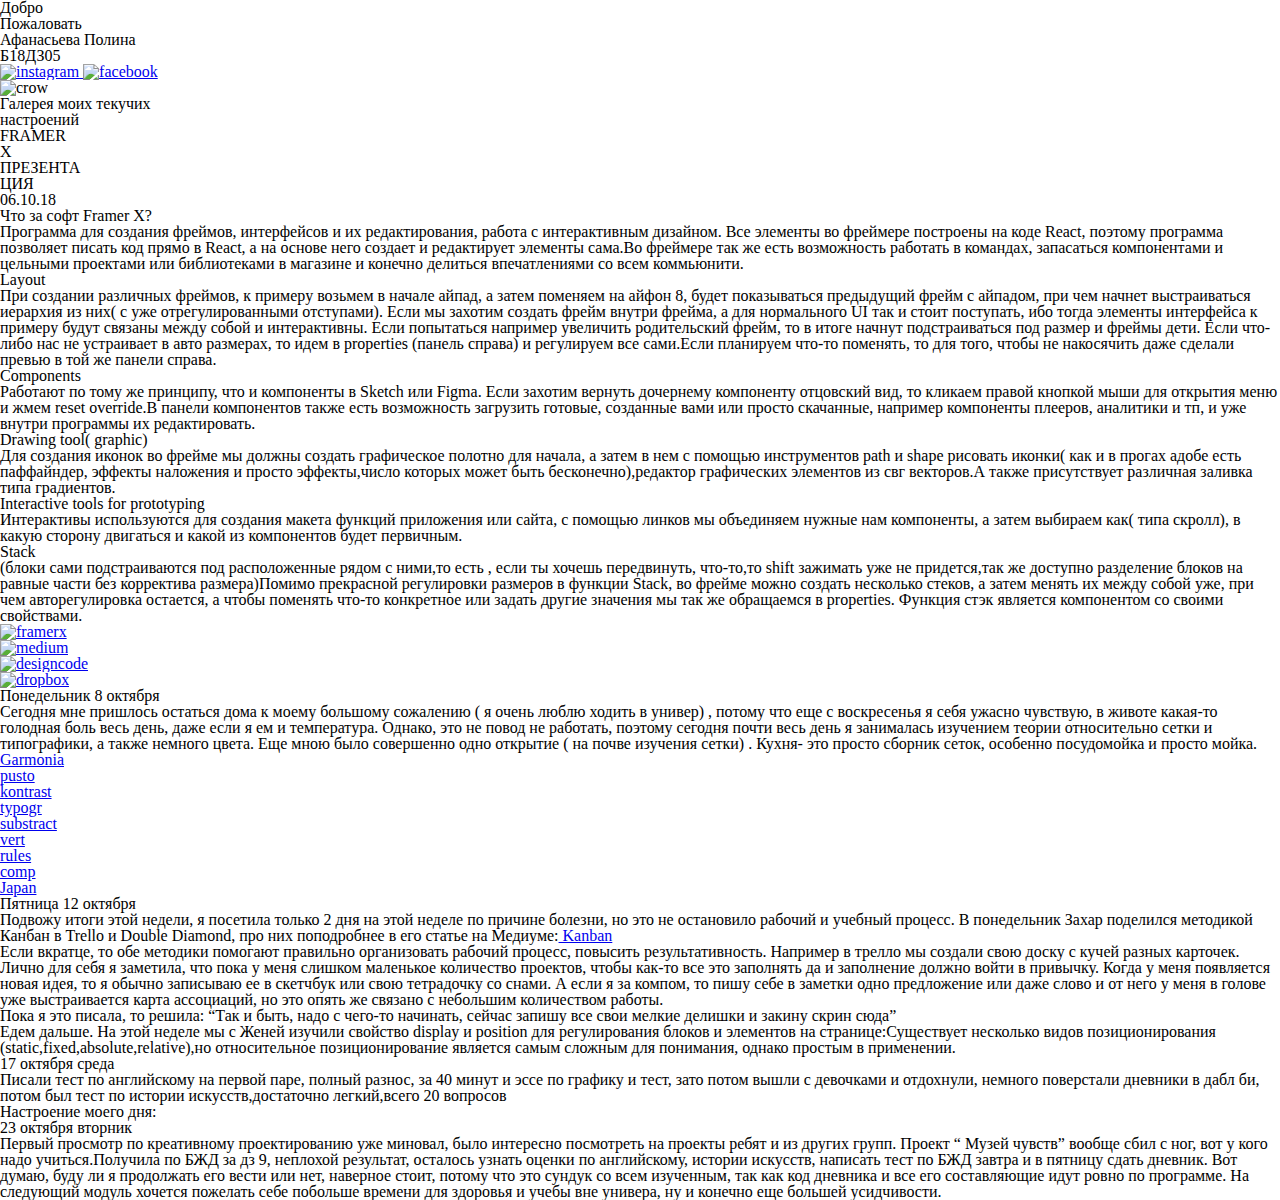
==== Polina's-diary.html @ bafaaa8f "Дописала весь хтмл" ====
<!DOCTYPE html>
<html lang="en">
  <head>
    <link rel="stylesheet" href="stylefordiary.css">
    <meta charset="utf-8">
    <title>Polina's diary</title>
  </head>
  <body>
    <header>
      <div class="heading">
        <h1>Добро <br> Пожаловать </h1>
      </div>
      <div class="heading2">
        <h1>Афанасьева Полина <br> Б18ДЗ05 </h1>
      </div>
      <div class="socialmedia">
        <a href="https://vk.com/away.php?to=https%3A%2F%2Fwww.instagram.com%2Fthelittlepo%3Fr%3Dnametag&cc_key="><img src="/Users/afanasyevapolina/Documents/GitHub/Diary/instagram-new.png" width="23px" height="23px" border="0" alt="instagram">
        </a>
        <a href="https://www.facebook.com/profile.php?id=100007584524781"><img src="/Users/afanasyevapolina/Documents/GitHub/Diary/facebook.png"
          width="23px" height="23px" border="0"  alt="facebook">
        </a>
      </div>
      <div class="crow">
        <img src="/Users/afanasyevapolina/Documents/GitHub/Diary/kisspng-american-crow-common-raven-clip-art-crow-5a96ca292c8879.9516255415198315931824.png"width="1044" height="635" alt="crow">
      </div>
    </header>
    <section>
      <div class="heading3">
        <h1>Галерея моих текучих <br> настроений</h1>
      </div>
    </section>
    <section>
      <div class="heading4">
        <h1>FRAMER <br> X <br> ПРЕЗЕНТА <br> ЦИЯ</h1>
      </div>
      <div class="heading5">
        <h2>06.10.18</h2>
      </div>
    </section>
    <section>
      <div class="heading6">
        <h3>Что за софт Framer X?</h3>
      </div>
      <div class="intro">
        <p>
          Программа для создания фреймов, интерфейсов и их редактирования, работа с интерактивным дизайном. Все элементы во фреймере построены на коде React, поэтому программа позволяет писать код прямо в React, а на основе него создает и редактирует элементы сама.Во фреймере так же есть возможность работать в командах, запасаться компонентами и цельными проектами или библиотеками в магазине и конечно делиться впечатлениями со всем коммьюнити.

        </p>
      <div class="heading7">
        <h3>Layout</h3>
      </div>
      <div class="Layout">
        <p>
          При создании различных фреймов, к примеру возьмем в начале айпад, а затем поменяем на айфон 8, будет показываться предыдущий фрейм с айпадом, при чем начнет выстраиваться иерархия из них( с уже отрегулированными отступами). Если мы захотим создать фрейм внутри фрейма, а для нормального UI так и стоит поступать, ибо тогда элементы интерфейса к примеру будут связаны между собой и интерактивны. Если попытаться например увеличить родительский фрейм, то в итоге начнут подстраиваться под размер и фреймы дети. Если что-либо нас не устраивает в авто размерах, то идем в properties (панель справа) и регулируем все сами.Если планируем что-то поменять, то для того, чтобы не накосячить даже сделали превью в той же панели справа.

        </p>
      </div>
      <div class="heading8">
        <h3>Components</h3>
      </div>
      <div class="Components">
        <p>
          Работают по тому же принципу, что и компоненты в Sketch или Figma. Если захотим вернуть дочернему компоненту отцовский вид, то кликаем правой кнопкой мыши для открытия меню и жмем reset override.В панели компонентов также есть возможность загрузить готовые, созданные вами или просто скачанные, например компоненты плееров, аналитики и тп, и уже внутри программы их редактировать.


        </p>
      </div>
      <div class="heading9">
        <h3>Drawing tool( graphic)</h3>
      </div>
      <div class="Drawing tool( graphic)">
        <p>
          Для создания иконок во фрейме мы должны создать графическое полотно для начала, а затем в нем с помощью инструментов path и shape рисовать иконки( как и в прогах адобе есть паффайндер, эффекты наложения и просто эффекты,число которых может быть бесконечно),редактор графических элементов из свг векторов.А также присутствует различная заливка типа градиентов.

        </p>
      </div>
      <div class="heading10">
        <h3>Interactive tools for prototyping</h3>
      </div>
      <div class="Interactive tools for prototyping">
        <p>
          Интерактивы используются для создания макета функций приложения или сайта, с помощью линков мы объединяем нужные нам компоненты, а затем выбираем как( типа скролл), в какую сторону двигаться и какой из компонентов будет первичным.

        </p>
      </div>
      <div class="heading11">
        <h3>Stack</h3>
      </div>
      <div class="Stack">
        <p>
          (блоки сами подстраиваются под расположенные рядом с ними,то есть , если ты хочешь передвинуть, что-то,то shift зажимать уже не придется,так же доступно разделение блоков на равные части без корректива размера)Помимо прекрасной регулировки размеров в функции Stack, во фрейме можно создать несколько стеков, а затем менять их между собой уже, при чем авторегулировка остается, а чтобы поменять что-то конкретное или задать другие значения мы так же обращаемся в properties. Функция стэк является компонентом со своими свойствами.

        </p>
      </div>
      <div class="resources">
        <ul>
          <li><a href="https://framer.com"> <img src="/Users/afanasyevapolina/Documents/GitHub/Diary/icon.png" width="88" height="92" border="0" alt="framerx"> </a></li>
          <li><a href="https://blog.prototypr.io/framer-x-preview-9d067f35cf9a"> <img src="/Users/afanasyevapolina/Documents/GitHub/Diary/Medium-logo.png" width="88" height="92" border="0" alt="medium">  </a></li>
          <li><a href="https://designcode.io/downloads/"><img src="/Users/afanasyevapolina/Documents/GitHub/Diary/logo.png.0.16062627917314476" width="88" height="92" border="0" alt="designcode"></a></li>
          <li><a href="https://ux.pub/kak-dropbox-ispolzuet-framer-x-i-realnye-dannye-dlya-sozdaniya-dizajna/"><img src="/Users/afanasyevapolina/Documents/GitHub/Diary/app-dropbox-android@2x.png" width="88" height="92" border="0" alt="dropbox"></a></li>
        </ul>
      </div>

    </section>
    <section>
      <div class="headingnew">
        <h1>Понедельник 8 октября</h1>
      </div>
      <div class="8oct">
        <p>Сегодня мне пришлось остаться дома к моему большому сожалению ( я очень люблю ходить в универ) , потому что еще с воскресенья я себя ужасно чувствую, в животе какая-то голодная боль весь день, даже если я ем и температура. Однако, это не повод не работать, поэтому сегодня почти весь день я занималась изучением теории относительно сетки и типографики, а также немного цвета. Еще мною было совершенно одно открытие ( на почве изучения сетки) . Кухня- это просто сборник сеток, особенно посудомойка и просто мойка.
        </p>
      </div>
      <div class="resources2">
        <ul>
          <li> <a href="https://ux.pub/garmonichnaya-tipografika-i-setki-rukovodstvo/">Garmonia</a> </li>
          <li> <a href="https://ux.pub/cila-pustogo-prostranstva-v-dizajne-interfejsov/">pusto</a></li>
          <li> <a href="#https://ux.pub/vazhnost-kontrasta-v-dizajne-interfejsov/">kontrast</a> </li>
          <li> <a href="https://ux.pub/tipografika-dlya-interfejsov/">typogr</a></li>
          <li> <a href="https://subtract.design/entry/forms">substract</a></li>
          <li> <a href="https://guides.area17.com/design-techniques/#vertical-grid">vert</a> </li>
          <li> <a href="http://deadsign.ru/tipografika/26_typography_rules/">rules</a> </li>
          <li> <a href="http://telegraf.design/konspekt-dizajnera-osnovy-kompozitsii/">comp</a> </li>
          <li> <a href="http://telegraf.design/konspekt-dizajnera-yaponiya-v-dizajne/">Japan</a> </li>
        </ul>
      </div>
    </section>
    <section>
      <div class="headingnew2">
        <h1>Пятница 12 октября</h1>
      </div>
      <div class="12oct">
        <p>Подвожу итоги этой недели, я посетила только 2 дня на этой неделе по причине болезни, но это не остановило рабочий и учебный процесс. В понедельник Захар поделился методикой Канбан в Trello и Double Diamond, про них поподробнее в его статье на Медиуме:<a href="https://medium.com/hack-exchange/%D0%BE%D1%80%D0%B3%D0%B0%D0%BD%D0%B8%D0%B7%D0%B0%D1%86%D0%B8%D1%8F-%D1%80%D0%B0%D0%B1%D0%BE%D1%87%D0%B5%D0%B3%D0%BE-%D0%BF%D1%80%D0%BE%D1%86%D0%B5%D1%81%D1%81%D0%B0-%D0%BF%D0%BE-%D0%BC%D0%B5%D1%82%D0%BE%D0%B4%D0%BE%D0%BB%D0%BE%D0%B3%D0%B8%D0%B8-%D0%BA%D0%B0%D0%BD%D0%B1%D0%B0%D0%BD-%D0%B2-%D1%82%D1%80%D0%B5%D0%BB%D0%BB%D0%BE-11bdcc35c905"> Kanban</a> <br> Если вкратце, то обе методики помогают правильно организовать рабочий процесс, повысить результативность. Например в трелло мы создали свою доску с кучей разных карточек. Лично для себя я заметила, что пока у меня слишком маленькое количество проектов, чтобы как-то все это заполнять да и заполнение должно войти в привычку. Когда у меня появляется новая идея, то я обычно записываю ее в скетчбук или свою тетрадочку со снами. А если я за компом, то пишу себе в заметки одно предложение или даже слово и от него у меня в голове уже выстраивается карта ассоциаций, но это опять же связано с небольшим количеством работы.
          <br> Пока я это писала, то решила: “Так и быть, надо с чего-то начинать, сейчас запишу все свои мелкие делишки и закину скрин сюда”
          <br> Едем дальше. На этой неделе мы с Женей изучили свойство  display  и  position для регулирования блоков и элементов на странице:Существует несколько видов позиционирования (static,fixed,absolute,relative),но относительное позиционирование является самым сложным для понимания, однако простым в применении.

        </p>
      </div>
    </section>
     <section>
       <div class="headingnew3">
         <h1>17 октября среда</h1>
       </div>
       <div class="17oct">
         <p>Писали тест по английскому на первой паре, полный разнос, за 40 минут и эссе по графику и тест, зато потом вышли с девочками и отдохнули, немного поверстали дневники в дабл би, потом был тест по истории искусств,достаточно легкий,всего 20 вопросов <br>
         Настроение моего дня:

        </p>
       </div>
     </section>
     <section>
       <div class="headingnew4">
         <h1>23 октября вторник</h1>
       </div>
       <div class="23oct">
         <p>Первый просмотр по креативному проектированию уже миновал, было интересно посмотреть на проекты ребят и из других групп. Проект “ Музей чувств” вообще сбил с ног, вот у кого надо учиться.Получила по БЖД за дз 9, неплохой результат, осталось узнать оценки по английскому, истории искусств, написать тест по БЖД завтра и в пятницу сдать дневник. Вот думаю, буду ли я продолжать его вести или нет, наверное стоит, потому что это сундук со всем изученным, так как код дневника и все его составляющие идут ровно по программе. На следующий модуль хочется пожелать себе побольше времени для здоровья и учебы вне универа, ну и конечно еще большей усидчивости.</p>
       </div>
     </section>

  </body>
</html>
---- stylefordiary.css ----
@import "reset.css";
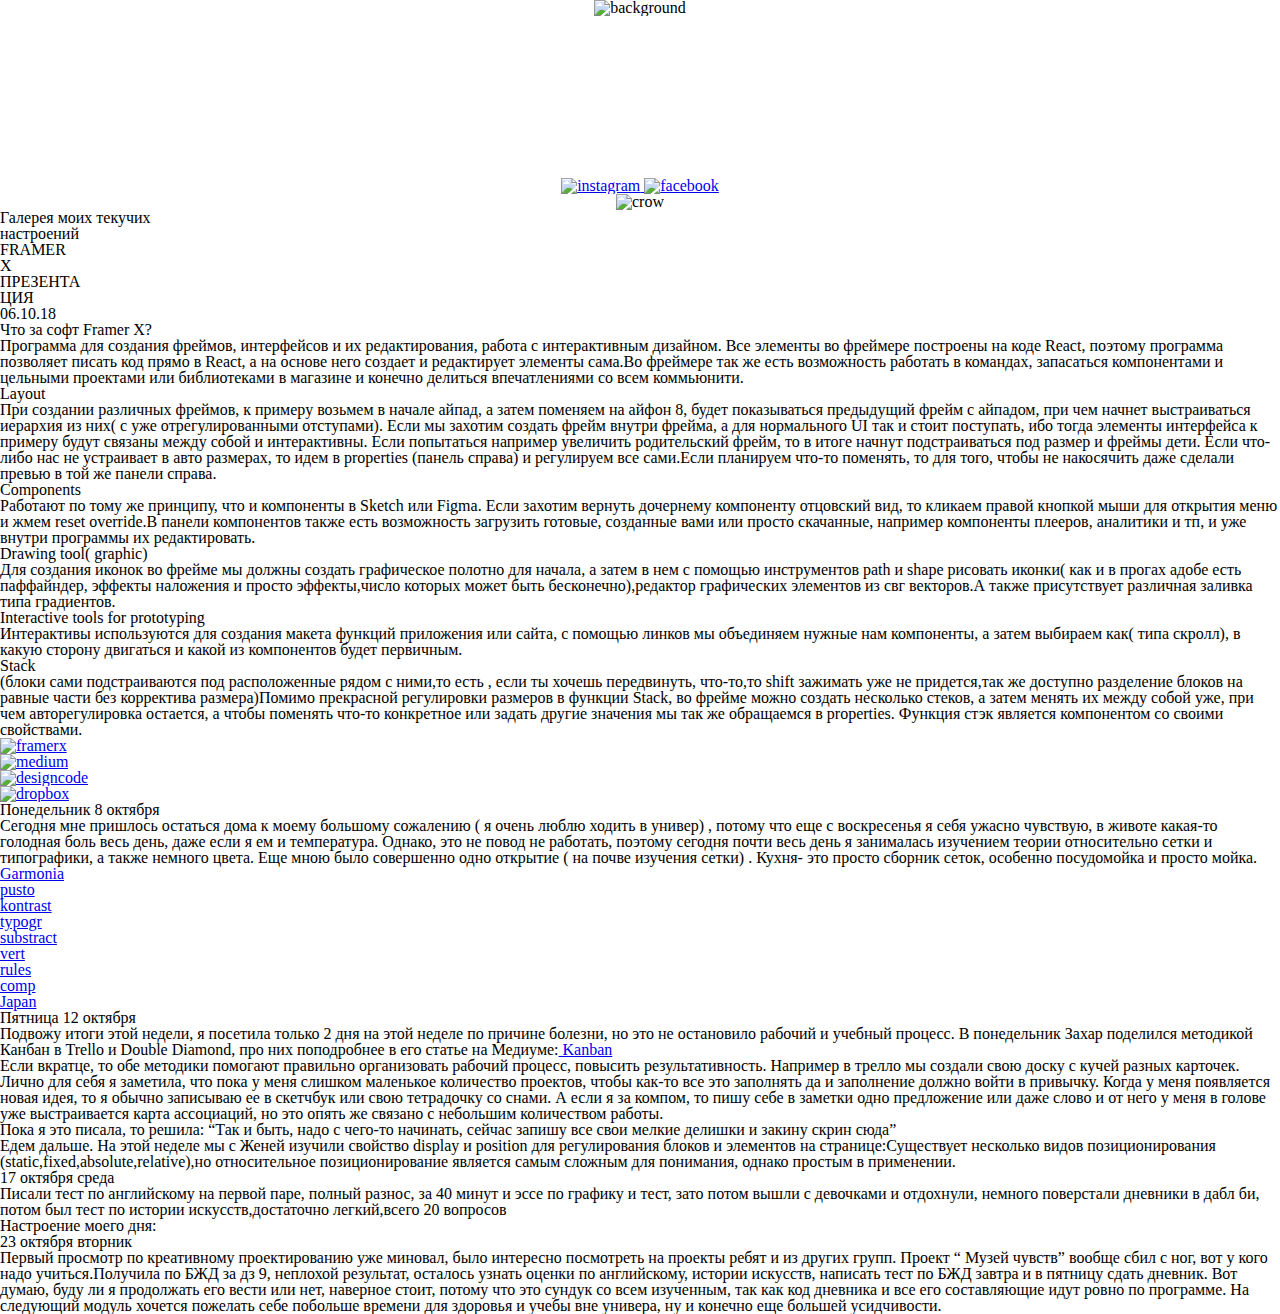
==== commit e7d28b27: "Обложка и текст" ====
--- a/Polina's-diary.html
+++ b/Polina's-diary.html
@@ -2,11 +2,16 @@
 <html lang="en">
   <head>
     <link rel="stylesheet" href="stylefordiary.css">
+    <link rel="stylesheet" href="font.css">
     <meta charset="utf-8">
     <title>Polina's diary</title>
   </head>
   <body>
     <header>
+      <div class="background">
+       <img src="/Users/afanasyevapolina/Documents/GitHub/Diary/Group.jpg" width="100%"
+       height="100%" background alt="background">
+       </div>
       <div class="heading">
         <h1>Добро <br> Пожаловать </h1>
       </div>
--- a/stylefordiary.css
+++ b/stylefordiary.css
@@ -1 +1,30 @@
 @import "reset.css";
+body {
+  height: 100%;
+
+  -webkit-font-smoothing: antialiased;
+  -moz-osx-font-smoothing: grayscale;
+
+}
+header {
+  display: flex;
+  flex-direction: column;
+
+  background:100%;
+    background-position: center;
+  background-size: cover;
+
+  justify-content: center;
+  align-items: center;
+}
+.heading, .heading2 {
+  color: #fff;
+
+  font-family: "Futura";
+  font-weight: bold;
+}
+.heading {
+  text-align: left;
+
+  font-size: 65px;
+}
--- a/font.css
+++ b/font.css
@@ -0,0 +1,20 @@
+@font-face {
+  font-family: "Futura";
+font-weight: normal;
+font-style: normal;
+
+src: url("../fonts/Futura.ttc");
+src: url("../fonts/Futura.ttc?#iefix") format("embedded-opentype"),
+url("../fonts/Futura.woff") format("woff"),
+url("../fonts/Futura.ttc") format("truetype");
+}
+@font-face {
+  font-family: "EuropeDemi";
+font-weight: normal;
+font-style: normal;
+
+src: url("../fonts/EUR___DM.otf");
+src: url("../fonts/EUR___DM.otf?#iefix") format("embedded-opentype"),
+url("../fonts//EUR___DM.woff") format("woff"),
+url("../fonts/EUR___DM.otf") format("truetype");
+}
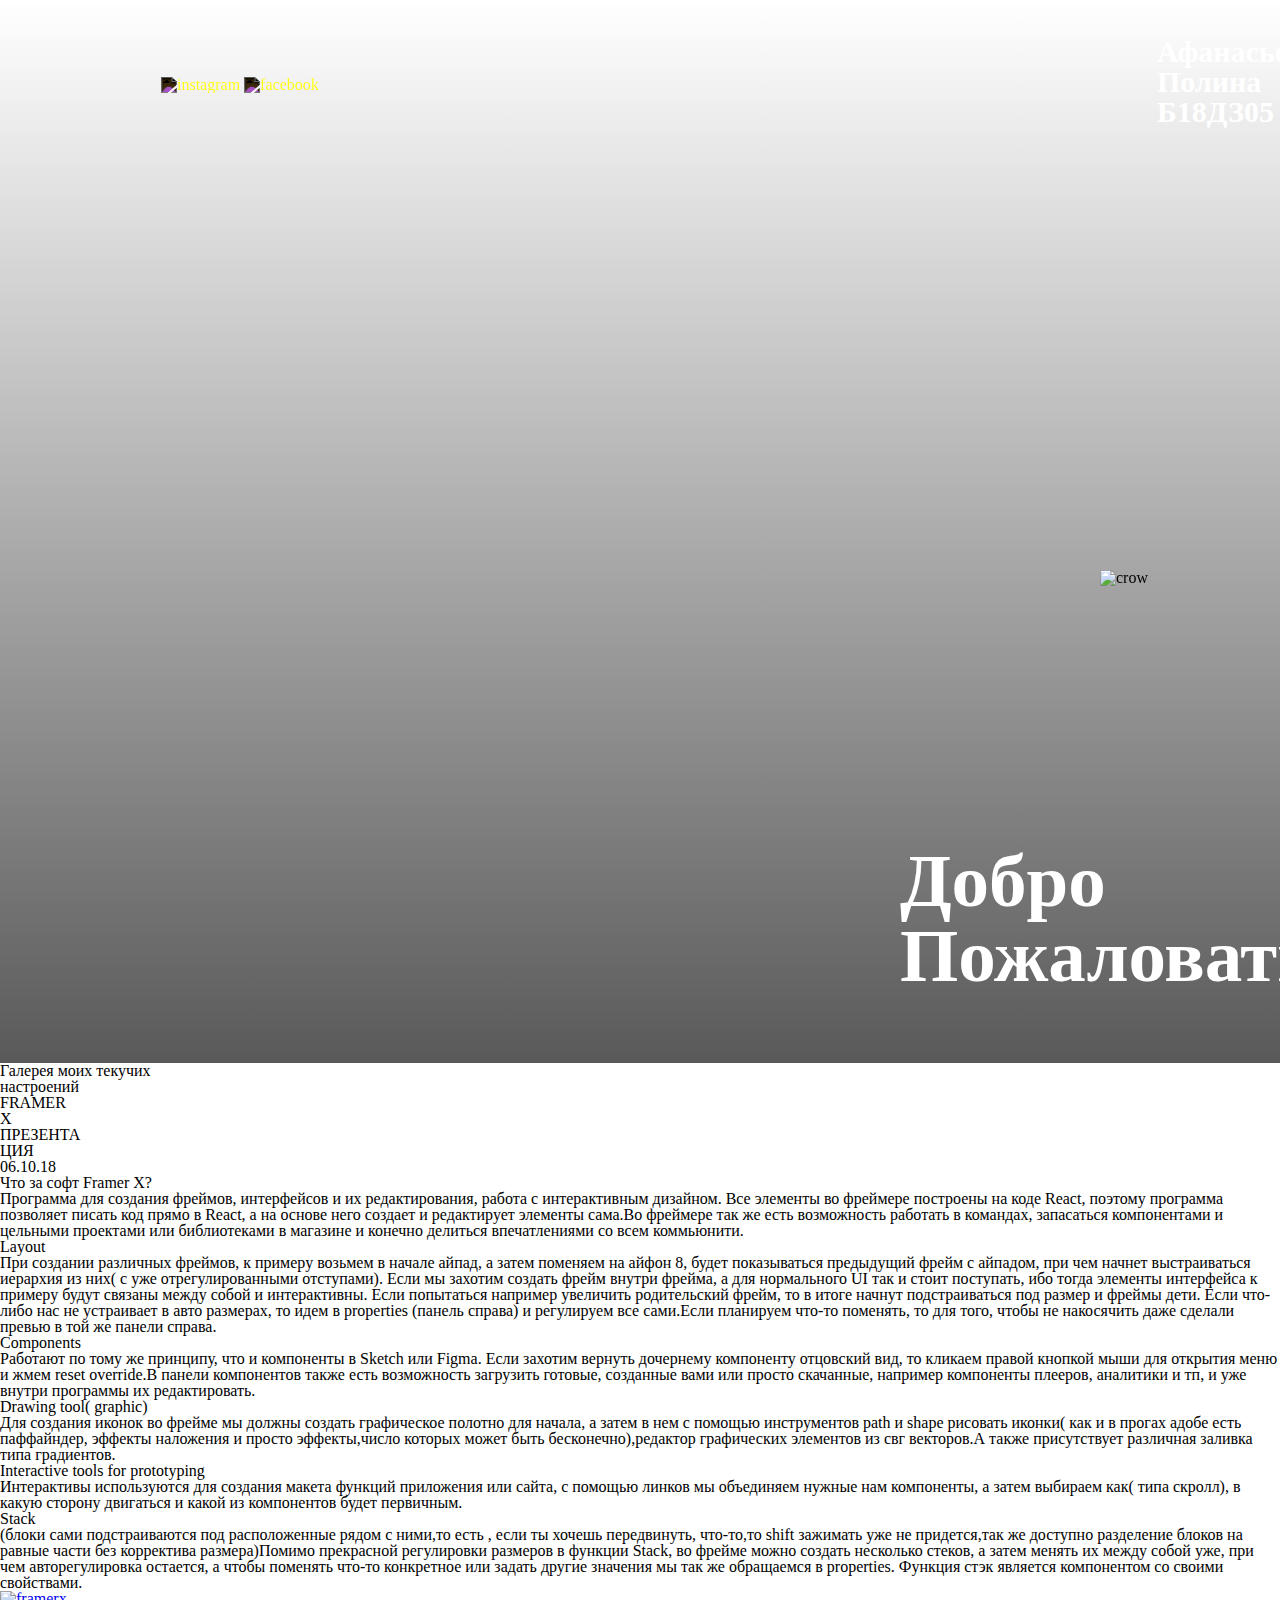
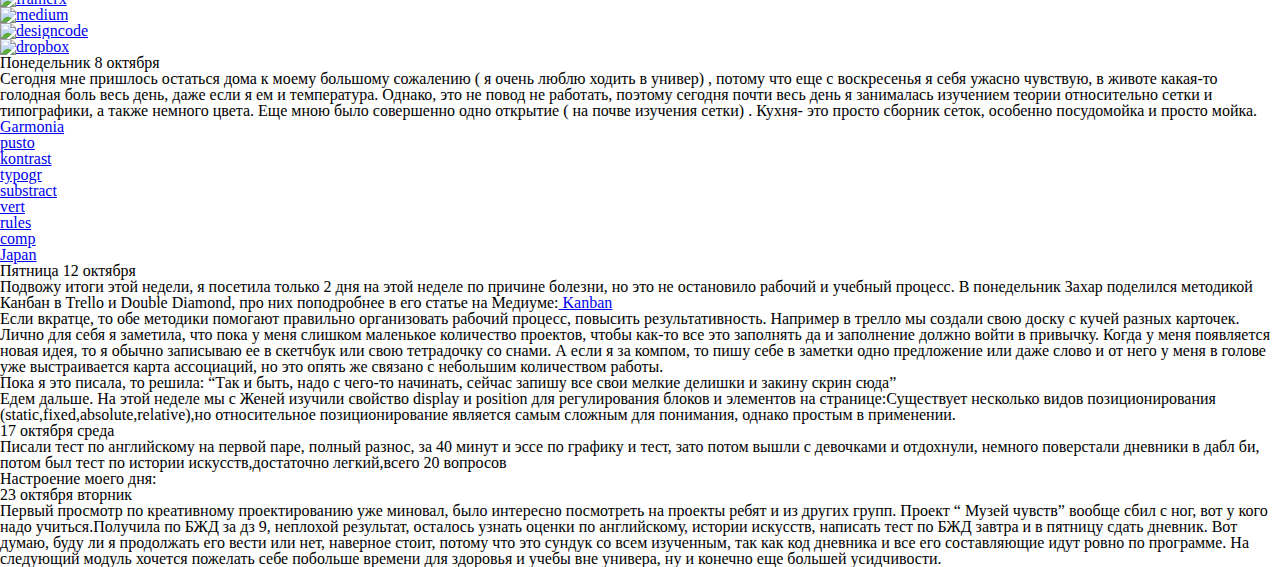
==== commit 0f04e101: "Первая страница готова" ====
--- a/Polina's-diary.html
+++ b/Polina's-diary.html
@@ -7,26 +7,20 @@
     <title>Polina's diary</title>
   </head>
   <body>
+    <img src="/Users/afanasyevapolina/Documents/GitHub/Diary/kisspng-american-crow-common-raven-clip-art-crow-5a96ca292c8879.9516255415198315931824.png" width="1470" height="922" alt="crow" id="crow">
     <header>
-      <div class="background">
-       <img src="/Users/afanasyevapolina/Documents/GitHub/Diary/Group.jpg" width="100%"
-       height="100%" background alt="background">
-       </div>
-      <div class="heading">
-        <h1>Добро <br> Пожаловать </h1>
-      </div>
       <div class="heading2">
         <h1>Афанасьева Полина <br> Б18ДЗ05 </h1>
       </div>
       <div class="socialmedia">
-        <a href="https://vk.com/away.php?to=https%3A%2F%2Fwww.instagram.com%2Fthelittlepo%3Fr%3Dnametag&cc_key="><img src="/Users/afanasyevapolina/Documents/GitHub/Diary/instagram-new.png" width="23px" height="23px" border="0" alt="instagram">
+        <a href="https://vk.com/away.php?to=https%3A%2F%2Fwww.instagram.com%2Fthelittlepo%3Fr%3Dnametag&cc_key="><img src="/Users/afanasyevapolina/Documents/GitHub/Diary/instagram-new.png" width="35px" height="35px" border="0" alt="instagram">
         </a>
         <a href="https://www.facebook.com/profile.php?id=100007584524781"><img src="/Users/afanasyevapolina/Documents/GitHub/Diary/facebook.png"
-          width="23px" height="23px" border="0"  alt="facebook">
+          width="35px" height="35px" border="0"  alt="facebook">
         </a>
       </div>
-      <div class="crow">
-        <img src="/Users/afanasyevapolina/Documents/GitHub/Diary/kisspng-american-crow-common-raven-clip-art-crow-5a96ca292c8879.9516255415198315931824.png"width="1044" height="635" alt="crow">
+      <div class="heading">
+        <h1>Добро <br> Пожаловать </h1>
       </div>
     </header>
     <section>
--- a/stylefordiary.css
+++ b/stylefordiary.css
@@ -7,24 +7,54 @@
 
 }
 header {
-  display: flex;
-  flex-direction: column;
+  overflow: hidden;
 
-  background:100%;
-    background-position: center;
+  width: 100%;
+  height: 100%;
+
+  background: linear-gradient(to bottom, rgba(0,0,0,0) 0%,rgba(0,0,0,0.65) 100%), url("Group.jpg");
   background-size: cover;
 
   justify-content: center;
-  align-items: center;
 }
 .heading, .heading2 {
+  letter-spacing: normal;
+
   color: #fff;
 
-  font-family: "Futura";
+  font-family: "FuturaDemiC";
   font-weight: bold;
 }
-.heading {
+.heading2 {
+  margin-top: 37px;
+  margin-left: 1157px;
+
   text-align: left;
 
-  font-size: 65px;
+  font-size: 30px;
 }
+.heading {
+  margin-top: 750px;
+  margin-bottom: 70px;
+  margin-left: 900px;
+
+  text-align: left;
+
+  font-size: 75px;
+
+}
+.socialmedia  {
+margin-top: -50px;
+margin-left: 161px;
+
+filter: invert(1);
+}
+.socialmedia a {
+  text-decoration: none;
+}
+img#crow {
+  position: fixed;
+  top: 570px;
+  left: 1100px;
+
+}
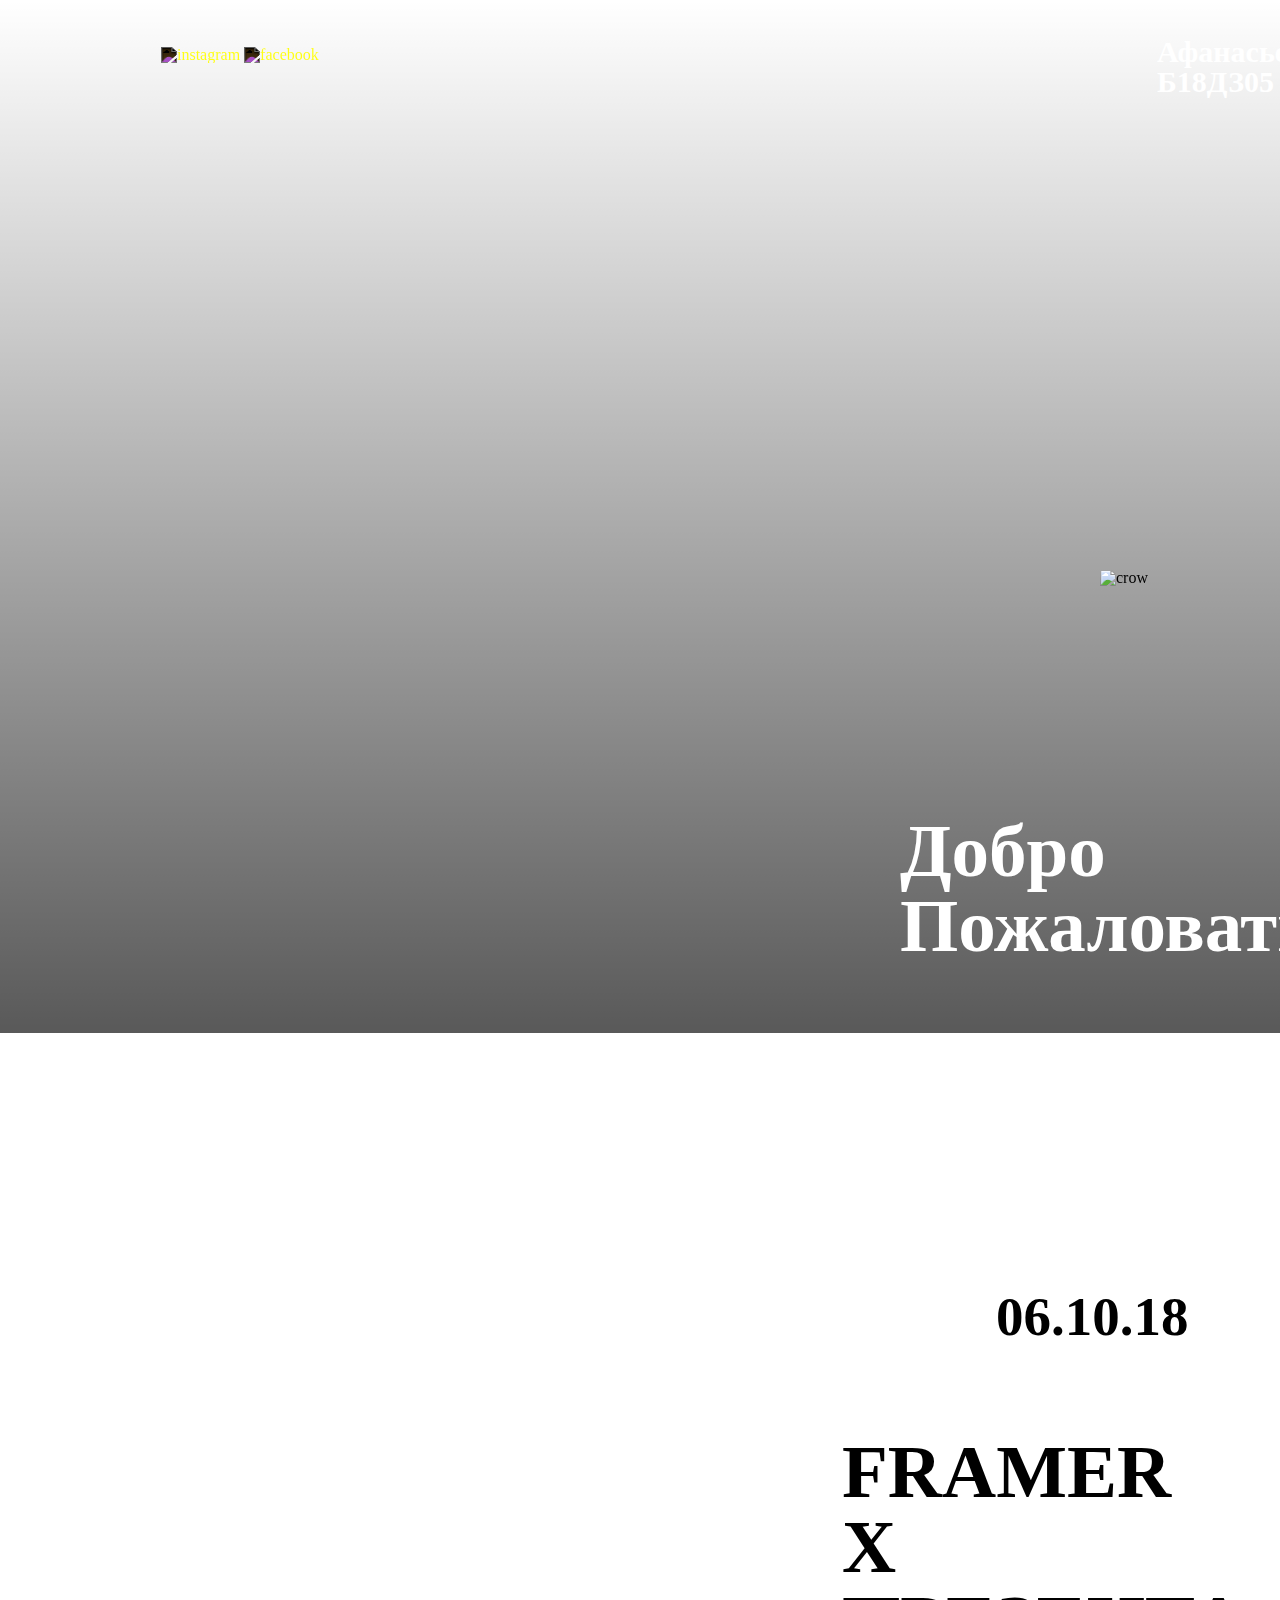
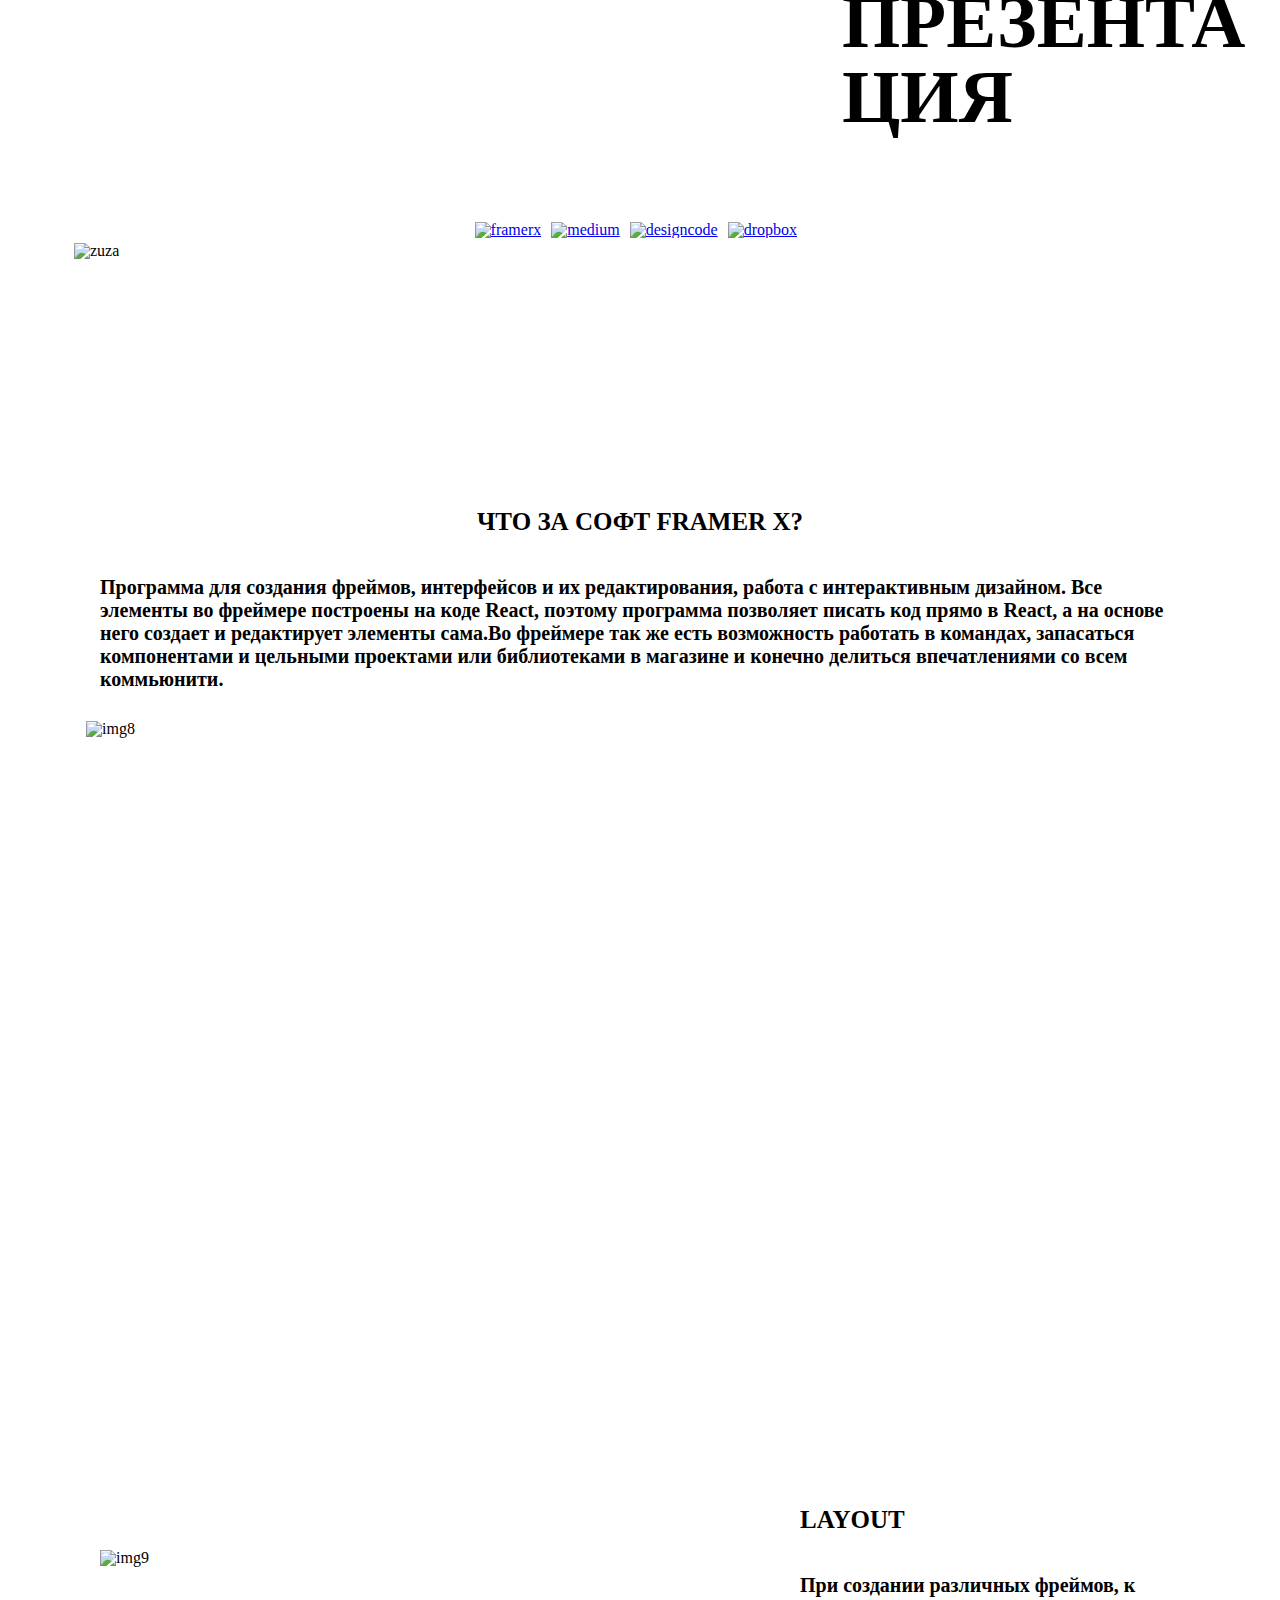
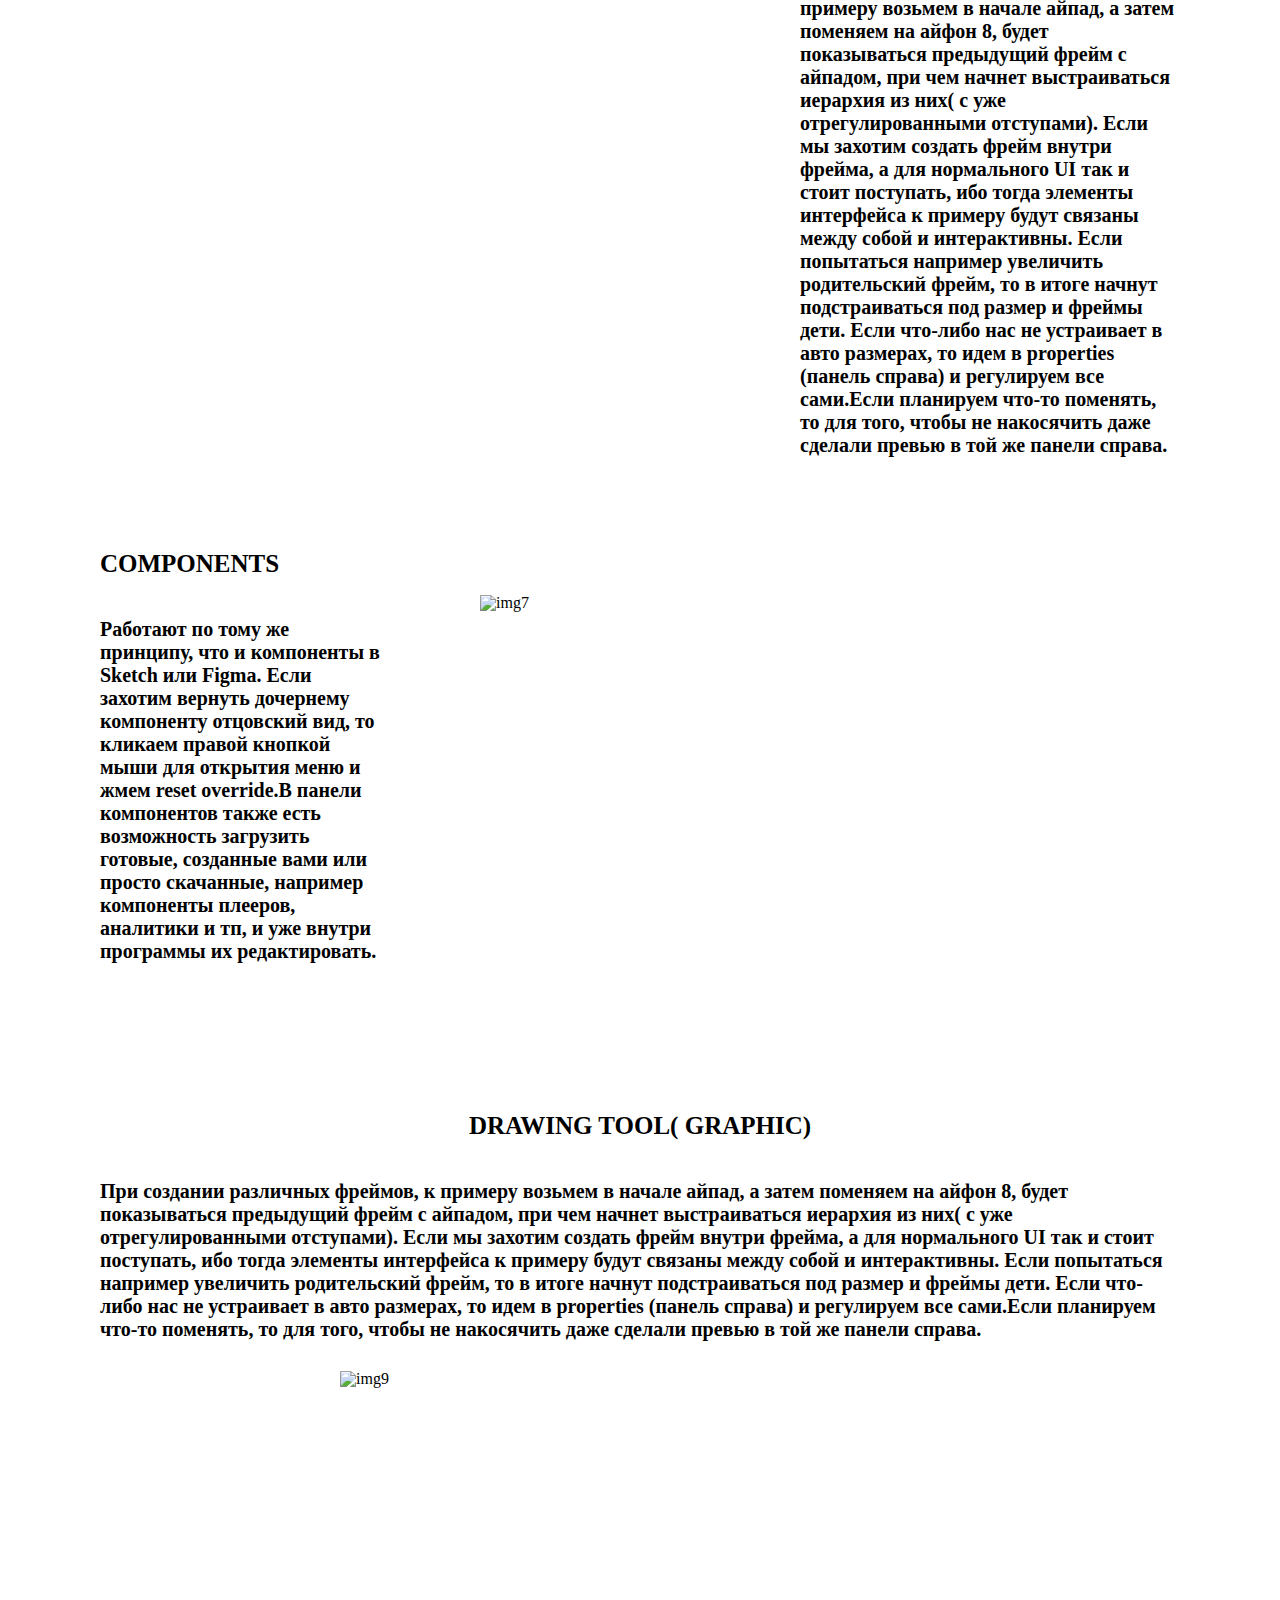
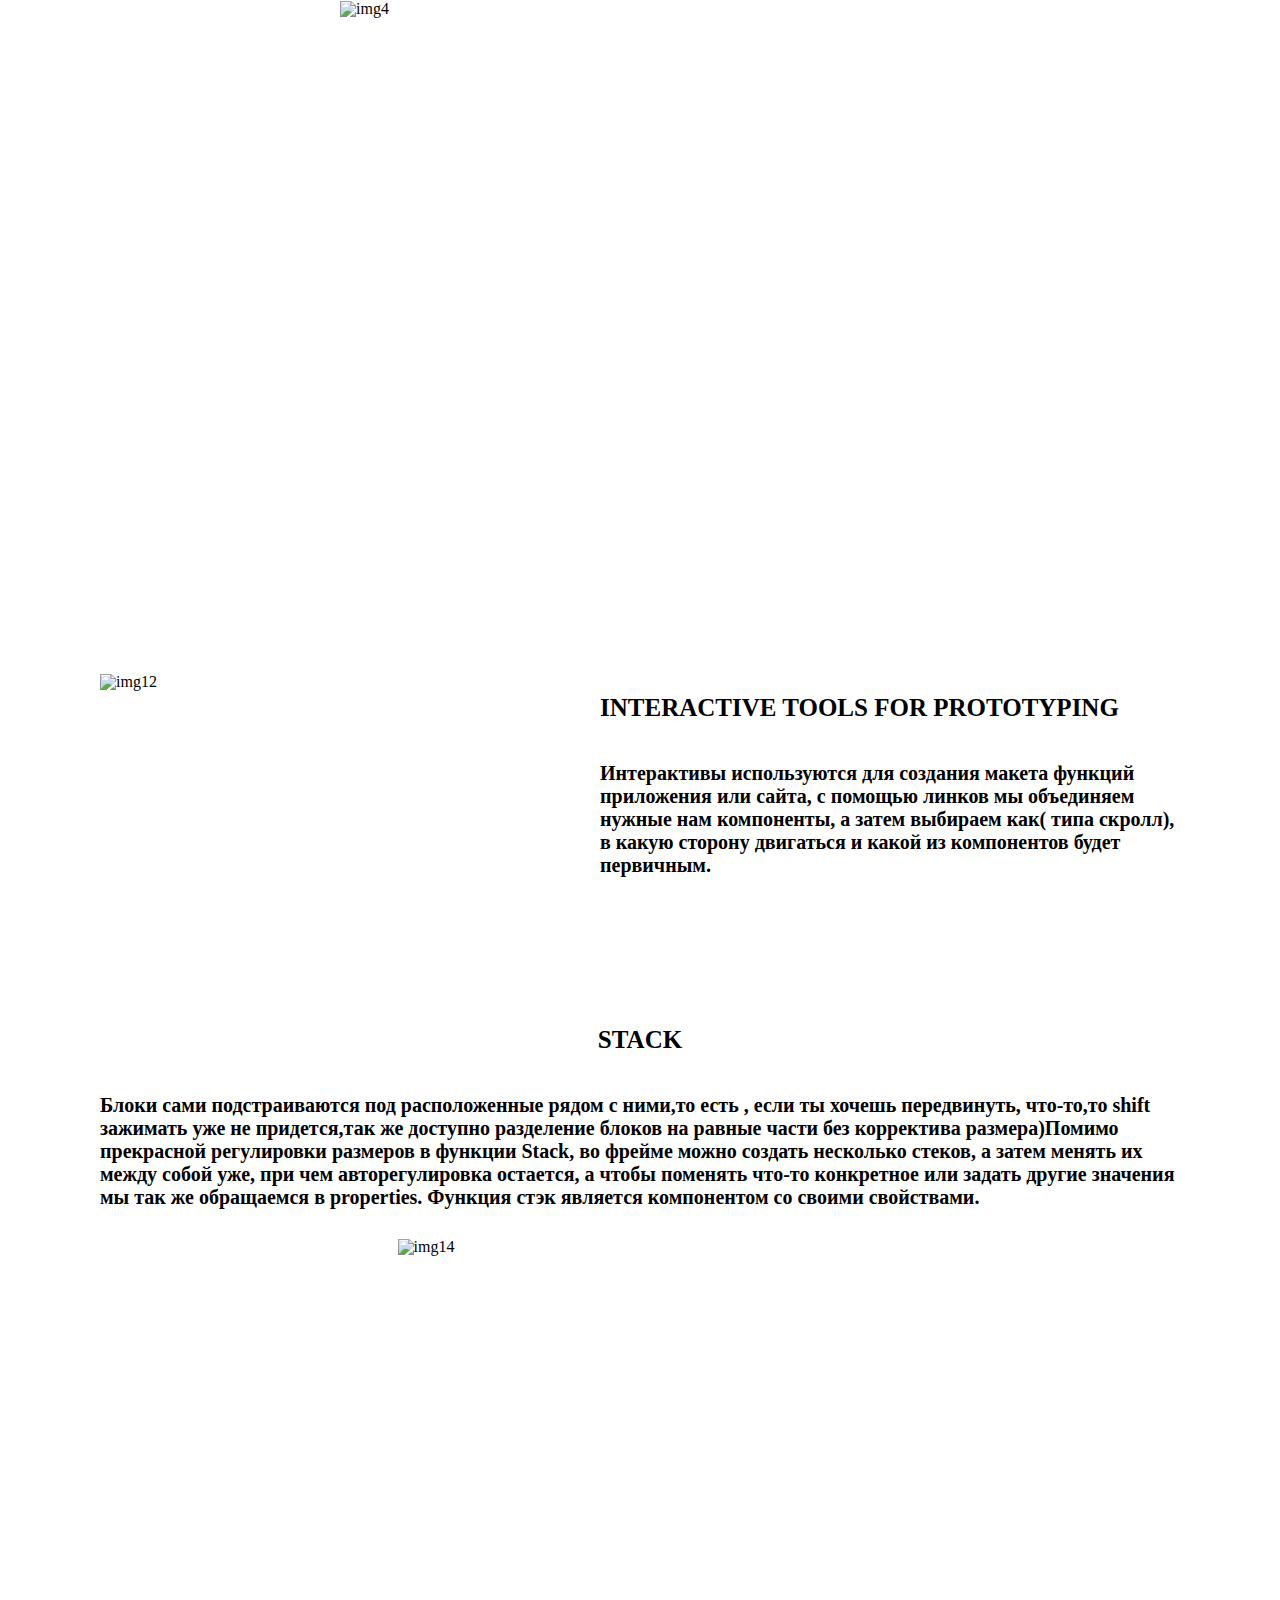
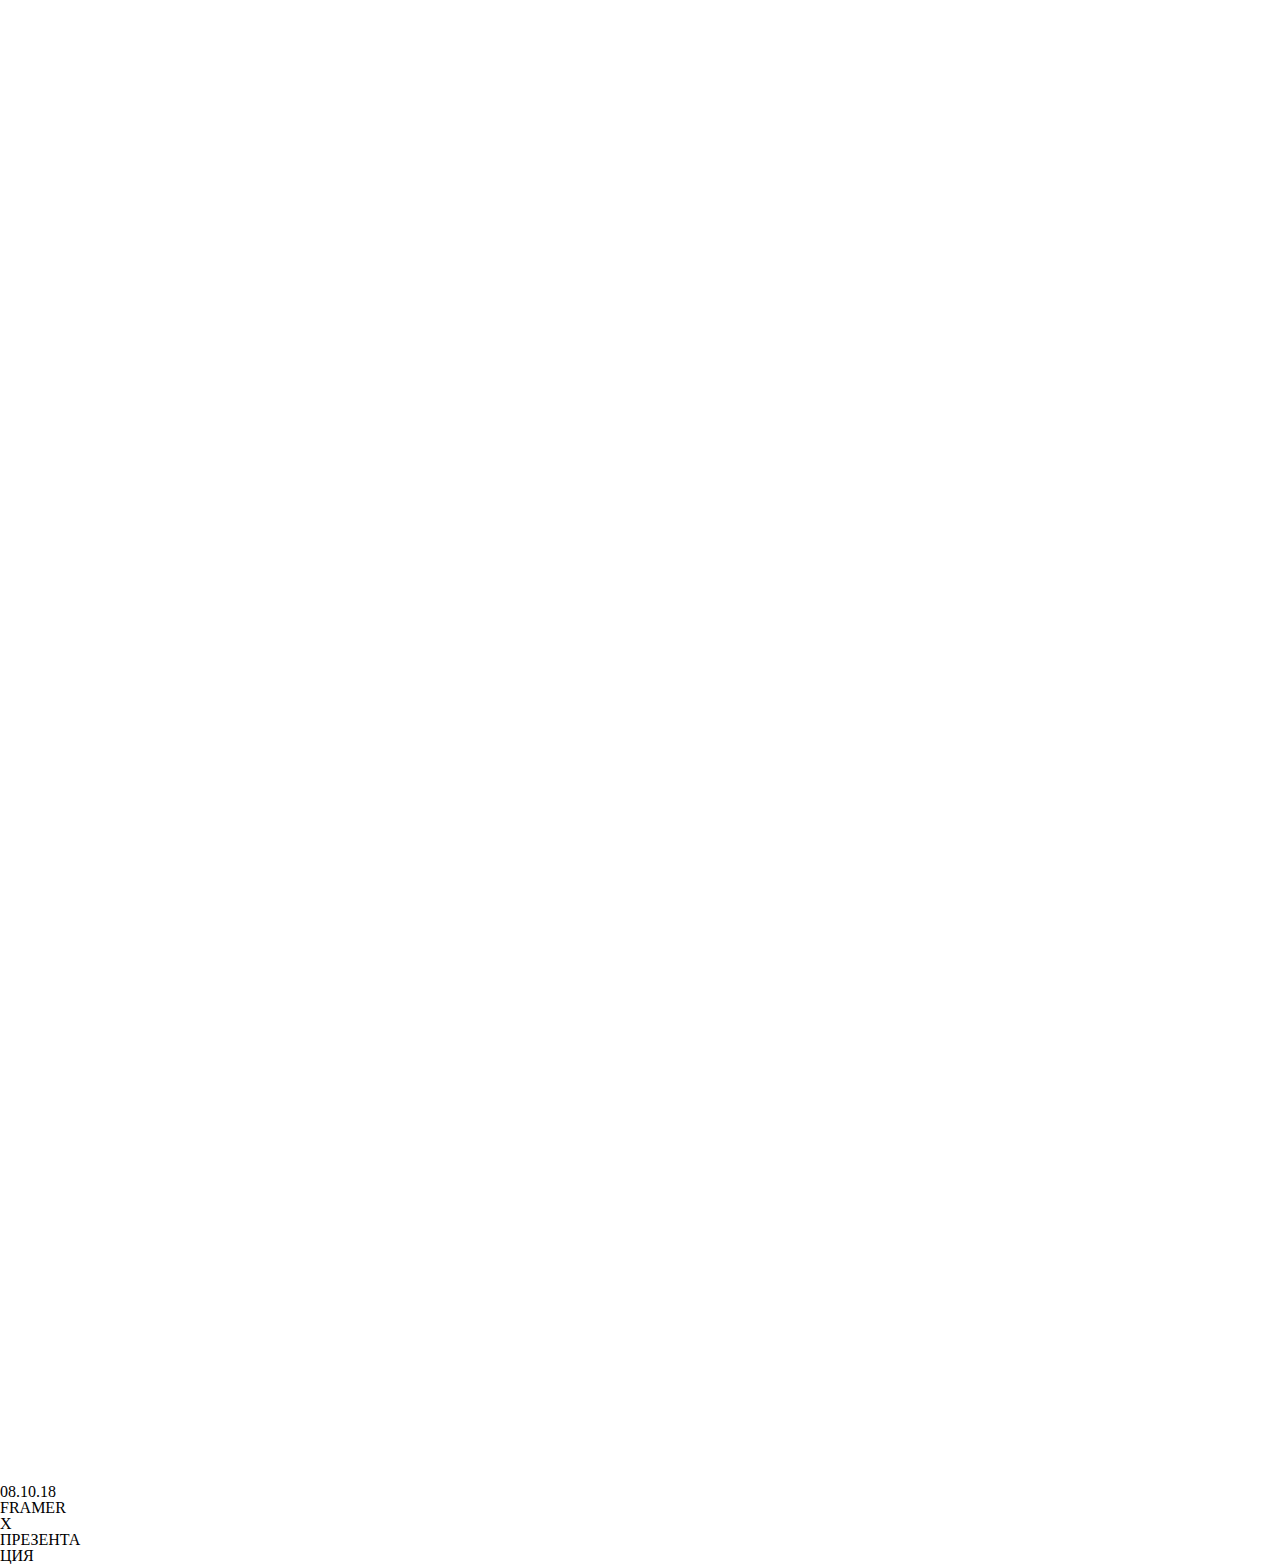
==== commit f449aa32: "last half ready" ====
--- a/Polina's-diary.html
+++ b/Polina's-diary.html
@@ -7,9 +7,9 @@
     <title>Polina's diary</title>
   </head>
   <body>
-    <img src="/Users/afanasyevapolina/Documents/GitHub/Diary/kisspng-american-crow-common-raven-clip-art-crow-5a96ca292c8879.9516255415198315931824.png" width="1470" height="922" alt="crow" id="crow">
     <header>
-      <div class="heading2">
+    <div class="header">
+        <div class="heading2">
         <h1>Афанасьева Полина <br> Б18ДЗ05 </h1>
       </div>
       <div class="socialmedia">
@@ -22,138 +22,92 @@
       <div class="heading">
         <h1>Добро <br> Пожаловать </h1>
       </div>
+            <img src="/Users/afanasyevapolina/Documents/GitHub/Diary/kisspng-american-crow-common-raven-clip-art-crow-5a96ca292c8879.9516255415198315931824.png" width="1470" height="922" alt="crow" id="crow">
+    </div>
     </header>
-    <section>
-      <div class="heading3">
-        <h1>Галерея моих текучих <br> настроений</h1>
-      </div>
-    </section>
-    <section>
-      <div class="heading4">
-        <h1>FRAMER <br> X <br> ПРЕЗЕНТА <br> ЦИЯ</h1>
-      </div>
-      <div class="heading5">
-        <h2>06.10.18</h2>
-      </div>
-    </section>
-    <section>
-      <div class="heading6">
-        <h3>Что за софт Framer X?</h3>
-      </div>
-      <div class="intro">
-        <p>
-          Программа для создания фреймов, интерфейсов и их редактирования, работа с интерактивным дизайном. Все элементы во фреймере построены на коде React, поэтому программа позволяет писать код прямо в React, а на основе него создает и редактирует элементы сама.Во фреймере так же есть возможность работать в командах, запасаться компонентами и цельными проектами или библиотеками в магазине и конечно делиться впечатлениями со всем коммьюнити.
+    <h2 id="counter">06.10.18</h2>
+    <h1 id="framerx">
+      FRAMER <br> X <br> ПРЕЗЕНТА <br> ЦИЯ
+    </h1>
+    <ul>
+      <li><a href="https://framer.com"> <img src="/Users/afanasyevapolina/Documents/GitHub/Diary/icon.png" width="88" height="92" border="0" alt="framerx"> </a></li>
+      <li><a href="https://blog.prototypr.io/framer-x-preview-9d067f35cf9a"> <img src="/Users/afanasyevapolina/Documents/GitHub/Diary/Medium-logo.png" width="88" height="92" border="0" alt="medium"> </a></li>
+      <li><a href="https://designcode.io/downloads/"><img src="/Users/afanasyevapolina/Documents/GitHub/Diary/logo.png.0.16062627917314476" width="88" height="92" border="0" alt="designcode"></a></li>
+      <li><a
 
-        </p>
-      <div class="heading7">
-        <h3>Layout</h3>
-      </div>
-      <div class="Layout">
-        <p>
-          При создании различных фреймов, к примеру возьмем в начале айпад, а затем поменяем на айфон 8, будет показываться предыдущий фрейм с айпадом, при чем начнет выстраиваться иерархия из них( с уже отрегулированными отступами). Если мы захотим создать фрейм внутри фрейма, а для нормального UI так и стоит поступать, ибо тогда элементы интерфейса к примеру будут связаны между собой и интерактивны. Если попытаться например увеличить родительский фрейм, то в итоге начнут подстраиваться под размер и фреймы дети. Если что-либо нас не устраивает в авто размерах, то идем в properties (панель справа) и регулируем все сами.Если планируем что-то поменять, то для того, чтобы не накосячить даже сделали превью в той же панели справа.
-
-        </p>
-      </div>
-      <div class="heading8">
-        <h3>Components</h3>
-      </div>
-      <div class="Components">
-        <p>
-          Работают по тому же принципу, что и компоненты в Sketch или Figma. Если захотим вернуть дочернему компоненту отцовский вид, то кликаем правой кнопкой мыши для открытия меню и жмем reset override.В панели компонентов также есть возможность загрузить готовые, созданные вами или просто скачанные, например компоненты плееров, аналитики и тп, и уже внутри программы их редактировать.
-
-
-        </p>
-      </div>
-      <div class="heading9">
-        <h3>Drawing tool( graphic)</h3>
-      </div>
-      <div class="Drawing tool( graphic)">
-        <p>
-          Для создания иконок во фрейме мы должны создать графическое полотно для начала, а затем в нем с помощью инструментов path и shape рисовать иконки( как и в прогах адобе есть паффайндер, эффекты наложения и просто эффекты,число которых может быть бесконечно),редактор графических элементов из свг векторов.А также присутствует различная заливка типа градиентов.
-
-        </p>
-      </div>
-      <div class="heading10">
-        <h3>Interactive tools for prototyping</h3>
-      </div>
-      <div class="Interactive tools for prototyping">
-        <p>
-          Интерактивы используются для создания макета функций приложения или сайта, с помощью линков мы объединяем нужные нам компоненты, а затем выбираем как( типа скролл), в какую сторону двигаться и какой из компонентов будет первичным.
-
-        </p>
-      </div>
-      <div class="heading11">
-        <h3>Stack</h3>
-      </div>
-      <div class="Stack">
-        <p>
-          (блоки сами подстраиваются под расположенные рядом с ними,то есть , если ты хочешь передвинуть, что-то,то shift зажимать уже не придется,так же доступно разделение блоков на равные части без корректива размера)Помимо прекрасной регулировки размеров в функции Stack, во фрейме можно создать несколько стеков, а затем менять их между собой уже, при чем авторегулировка остается, а чтобы поменять что-то конкретное или задать другие значения мы так же обращаемся в properties. Функция стэк является компонентом со своими свойствами.
-
-        </p>
-      </div>
-      <div class="resources">
-        <ul>
-          <li><a href="https://framer.com"> <img src="/Users/afanasyevapolina/Documents/GitHub/Diary/icon.png" width="88" height="92" border="0" alt="framerx"> </a></li>
-          <li><a href="https://blog.prototypr.io/framer-x-preview-9d067f35cf9a"> <img src="/Users/afanasyevapolina/Documents/GitHub/Diary/Medium-logo.png" width="88" height="92" border="0" alt="medium">  </a></li>
-          <li><a href="https://designcode.io/downloads/"><img src="/Users/afanasyevapolina/Documents/GitHub/Diary/logo.png.0.16062627917314476" width="88" height="92" border="0" alt="designcode"></a></li>
-          <li><a href="https://ux.pub/kak-dropbox-ispolzuet-framer-x-i-realnye-dannye-dlya-sozdaniya-dizajna/"><img src="/Users/afanasyevapolina/Documents/GitHub/Diary/app-dropbox-android@2x.png" width="88" height="92" border="0" alt="dropbox"></a></li>
-        </ul>
-      </div>
-
-    </section>
-    <section>
-      <div class="headingnew">
-        <h1>Понедельник 8 октября</h1>
-      </div>
-      <div class="8oct">
-        <p>Сегодня мне пришлось остаться дома к моему большому сожалению ( я очень люблю ходить в универ) , потому что еще с воскресенья я себя ужасно чувствую, в животе какая-то голодная боль весь день, даже если я ем и температура. Однако, это не повод не работать, поэтому сегодня почти весь день я занималась изучением теории относительно сетки и типографики, а также немного цвета. Еще мною было совершенно одно открытие ( на почве изучения сетки) . Кухня- это просто сборник сеток, особенно посудомойка и просто мойка.
-        </p>
-      </div>
-      <div class="resources2">
-        <ul>
-          <li> <a href="https://ux.pub/garmonichnaya-tipografika-i-setki-rukovodstvo/">Garmonia</a> </li>
-          <li> <a href="https://ux.pub/cila-pustogo-prostranstva-v-dizajne-interfejsov/">pusto</a></li>
-          <li> <a href="#https://ux.pub/vazhnost-kontrasta-v-dizajne-interfejsov/">kontrast</a> </li>
-          <li> <a href="https://ux.pub/tipografika-dlya-interfejsov/">typogr</a></li>
-          <li> <a href="https://subtract.design/entry/forms">substract</a></li>
-          <li> <a href="https://guides.area17.com/design-techniques/#vertical-grid">vert</a> </li>
-          <li> <a href="http://deadsign.ru/tipografika/26_typography_rules/">rules</a> </li>
-          <li> <a href="http://telegraf.design/konspekt-dizajnera-osnovy-kompozitsii/">comp</a> </li>
-          <li> <a href="http://telegraf.design/konspekt-dizajnera-yaponiya-v-dizajne/">Japan</a> </li>
-        </ul>
-      </div>
-    </section>
-    <section>
-      <div class="headingnew2">
-        <h1>Пятница 12 октября</h1>
-      </div>
-      <div class="12oct">
-        <p>Подвожу итоги этой недели, я посетила только 2 дня на этой неделе по причине болезни, но это не остановило рабочий и учебный процесс. В понедельник Захар поделился методикой Канбан в Trello и Double Diamond, про них поподробнее в его статье на Медиуме:<a href="https://medium.com/hack-exchange/%D0%BE%D1%80%D0%B3%D0%B0%D0%BD%D0%B8%D0%B7%D0%B0%D1%86%D0%B8%D1%8F-%D1%80%D0%B0%D0%B1%D0%BE%D1%87%D0%B5%D0%B3%D0%BE-%D0%BF%D1%80%D0%BE%D1%86%D0%B5%D1%81%D1%81%D0%B0-%D0%BF%D0%BE-%D0%BC%D0%B5%D1%82%D0%BE%D0%B4%D0%BE%D0%BB%D0%BE%D0%B3%D0%B8%D0%B8-%D0%BA%D0%B0%D0%BD%D0%B1%D0%B0%D0%BD-%D0%B2-%D1%82%D1%80%D0%B5%D0%BB%D0%BB%D0%BE-11bdcc35c905"> Kanban</a> <br> Если вкратце, то обе методики помогают правильно организовать рабочий процесс, повысить результативность. Например в трелло мы создали свою доску с кучей разных карточек. Лично для себя я заметила, что пока у меня слишком маленькое количество проектов, чтобы как-то все это заполнять да и заполнение должно войти в привычку. Когда у меня появляется новая идея, то я обычно записываю ее в скетчбук или свою тетрадочку со снами. А если я за компом, то пишу себе в заметки одно предложение или даже слово и от него у меня в голове уже выстраивается карта ассоциаций, но это опять же связано с небольшим количеством работы.
-          <br> Пока я это писала, то решила: “Так и быть, надо с чего-то начинать, сейчас запишу все свои мелкие делишки и закину скрин сюда”
-          <br> Едем дальше. На этой неделе мы с Женей изучили свойство  display  и  position для регулирования блоков и элементов на странице:Существует несколько видов позиционирования (static,fixed,absolute,relative),но относительное позиционирование является самым сложным для понимания, однако простым в применении.
-
-        </p>
-      </div>
-    </section>
-     <section>
-       <div class="headingnew3">
-         <h1>17 октября среда</h1>
-       </div>
-       <div class="17oct">
-         <p>Писали тест по английскому на первой паре, полный разнос, за 40 минут и эссе по графику и тест, зато потом вышли с девочками и отдохнули, немного поверстали дневники в дабл би, потом был тест по истории искусств,достаточно легкий,всего 20 вопросов <br>
-         Настроение моего дня:
-
-        </p>
-       </div>
-     </section>
-     <section>
-       <div class="headingnew4">
-         <h1>23 октября вторник</h1>
-       </div>
-       <div class="23oct">
-         <p>Первый просмотр по креативному проектированию уже миновал, было интересно посмотреть на проекты ребят и из других групп. Проект “ Музей чувств” вообще сбил с ног, вот у кого надо учиться.Получила по БЖД за дз 9, неплохой результат, осталось узнать оценки по английскому, истории искусств, написать тест по БЖД завтра и в пятницу сдать дневник. Вот думаю, буду ли я продолжать его вести или нет, наверное стоит, потому что это сундук со всем изученным, так как код дневника и все его составляющие идут ровно по программе. На следующий модуль хочется пожелать себе побольше времени для здоровья и учебы вне универа, ну и конечно еще большей усидчивости.</p>
-       </div>
-     </section>
+      href="https://ux.pub/kak-dropbox-ispolzuet-framer-x-i-realnye-danny.."><img src="/Users/afanasyevapolina/Documents/GitHub/Diary/app-dropbox-android@2x.png" width="88" height="92" border="0" alt="dropbox"></a></li>
+    </ul>
+    <img src="/Users/afanasyevapolina/Documents/GitHub/Diary/zuza.png" alt="zuza" id="zuza">
+<div class="firstpar">
+  <h3 id="begins">
+    Что за софт Framer X?
+  </h3>
+  <p id="what">
+    Программа для создания фреймов, интерфейсов и их редактирования, работа с интерактивным дизайном. Все элементы во фреймере построены на коде React, поэтому программа позволяет писать код прямо в React, а на основе него создает и редактирует элементы сама.Во фреймере так же есть возможность работать в командах, запасаться компонентами и цельными проектами или библиотеками в магазине и конечно делиться впечатлениями со всем коммьюнити.
+  </p>
+  <img src="/Users/afanasyevapolina/Documents/GitHub/Diary/image8.png" width="1108" height="692" id="img8" alt="img8">
+</div>
+  <div class="secondpar">
+<div class="text">
+  <h3 id="layout">
+    Layout
+  </h3>
+  <p id="here">
+    При создании различных фреймов, к примеру возьмем в начале айпад, а затем поменяем на айфон 8, будет показываться предыдущий фрейм с айпадом, при чем начнет выстраиваться иерархия из них( с уже отрегулированными отступами). Если мы захотим создать фрейм внутри фрейма, а для нормального UI так и стоит поступать, ибо тогда элементы интерфейса к примеру будут связаны между собой и интерактивны. Если попытаться например увеличить родительский фрейм, то в итоге начнут подстраиваться под размер и фреймы дети. Если что-либо нас не устраивает в авто размерах, то идем в properties (панель справа) и регулируем все сами.Если планируем что-то поменять, то для того, чтобы не накосячить даже сделали превью в той же панели справа.
+  </p>
+</div>
+    <img src="/Users/afanasyevapolina/Documents/GitHub/Diary/image9.png" width="500" height="400" id="img9" alt="img9">
+  </div>
+<div class="thirdpar">
+<div class="text1">
+  <h3 id="Components">
+    Components
+  </h3>
+  <p id="what1">
+    Работают по тому же принципу, что и компоненты в Sketch или Figma. Если захотим вернуть дочернему компоненту отцовский вид, то кликаем правой кнопкой мыши для открытия меню и жмем reset override.В панели компонентов также есть возможность загрузить готовые, созданные вами или просто скачанные, например компоненты плееров, аналитики и тп, и уже внутри программы их редактировать.
+  </p>
+</div>
+  <img src="/Users/afanasyevapolina/Documents/GitHub/Diary/image7.png" width="700" height="300" id="img7" alt="img7">
+</div>
+  <div class="fourthpar">
+  <h3 id="Drawing">
+    Drawing tool( graphic)
+  </h3>
+  <p id="how">
+    При создании различных фреймов, к примеру возьмем в начале айпад, а затем поменяем на айфон 8, будет показываться предыдущий фрейм с айпадом, при чем начнет выстраиваться иерархия из них( с уже отрегулированными отступами). Если мы захотим создать фрейм внутри фрейма, а для нормального UI так и стоит поступать, ибо тогда элементы интерфейса к примеру будут связаны между собой и интерактивны. Если попытаться например увеличить родительский фрейм, то в итоге начнут подстраиваться под размер и фреймы дети. Если что-либо нас не устраивает в авто размерах, то идем в properties (панель справа) и регулируем все сами.Если планируем что-то поменять, то для того, чтобы не накосячить даже сделали превью в той же панели справа.
+  </p>
+    <img src="/Users/afanasyevapolina/Documents/GitHub/Diary/image10.png" width="600" height="200" id="img9" alt="img9">
+    <img src="/Users/afanasyevapolina/Documents/GitHub/Diary/image4.png" width="600" height="600" id="img4" alt="img4">
+  </div>
+  <div class="fifthpar">
+  <div class="text2">
+  <h3 id="Interactive">
+    Interactive tools for prototyping
+  </h3>
+  <p id="there">
+    Интерактивы используются для создания макета функций приложения или сайта, с помощью линков мы объединяем нужные нам компоненты, а затем выбираем как( типа скролл), в какую сторону двигаться и какой из компонентов будет первичным.
+  </p>
+  </div>
+    <img src="/Users/afanasyevapolina/Documents/GitHub/Diary/image12.png" width="400" height="200" id="img12" alt="img12">
+  </div>
+  <div class="sixthpar">
+  <h3 id="Stack">
+    Stack
+  </h3>
+  <p id="why">
+    Блоки сами подстраиваются под расположенные рядом с ними,то есть , если ты хочешь передвинуть, что-то,то shift зажимать уже не придется,так же доступно разделение блоков на равные части без корректива размера)Помимо прекрасной регулировки размеров в функции Stack, во фрейме можно создать несколько стеков, а затем менять их между собой уже, при чем авторегулировка остается, а чтобы поменять что-то конкретное или задать другие значения мы так же обращаемся в properties. Функция стэк является компонентом со своими свойствами.
+  </p>
+    <img src="/Users/afanasyevapolina/Documents/GitHub/Diary/image14.png" width="485" height="600" id="img14" alt="img14">
+  </div>
+  <div class="continue">
+    <h1 id="continue">
+      Продолжаем
+    </h1>
+  </div>
+  <h2 id="counter2">08.10.18</h2>
+  <h1 id="monday">
+    FRAMER <br> X <br> ПРЕЗЕНТА <br> ЦИЯ
+  </h1>
 
   </body>
 </html>
--- a/stylefordiary.css
+++ b/stylefordiary.css
@@ -2,6 +2,8 @@
 body {
   height: 100%;
 
+  background: url("background.jpg");
+
   -webkit-font-smoothing: antialiased;
   -moz-osx-font-smoothing: grayscale;
 
@@ -9,13 +11,20 @@
 header {
   overflow: hidden;
 
-  width: 100%;
+  width: 1680px;
   height: 100%;
 
   background: linear-gradient(to bottom, rgba(0,0,0,0) 0%,rgba(0,0,0,0.65) 100%), url("Group.jpg");
   background-size: cover;
 
   justify-content: center;
+}
+#crow {
+  position: fixed;
+  top: 570px;
+  left: 1100px;
+
+  overflow: hidden;
 }
 .heading, .heading2 {
   letter-spacing: normal;
@@ -52,9 +61,295 @@
 .socialmedia a {
   text-decoration: none;
 }
-img#crow {
-  position: fixed;
-  top: 570px;
-  left: 1100px;
-
-}
+#counter {
+  margin-top: 256px;
+  margin-left: 996px;
+
+  text-align: left;
+
+  font-family: "FuturaDemiC";
+  font-size: 55px;
+  font-weight: bold;
+}
+#framerx {
+  margin-top: 90px;
+  margin-left: 842px;
+
+  text-align: left;
+
+  font-family: "FuturaDemiC";
+  font-size: 75px;
+  font-weight: bold;
+
+}
+#framerx:hover {
+  color:#fff;
+}
+ul {
+display: flex;
+flex-direction: row;
+
+margin-top: 83px;
+margin-right: 478px;
+
+justify-content: flex-end;
+}
+ul>li {
+  margin: 5px;
+}
+#zuza {
+  margin-top: -800px;
+  margin-bottom: 100px;
+  margin-left: 74px;
+
+}
+.firstpar {
+  display: flex;
+  flex-direction: column;
+
+  vertical-align: middle;
+
+  justify-content: center;
+  align-items:  center;
+}
+#begins, #what {
+  margin-right: 100px;
+  margin-left: 100px;
+}
+#img8 {
+  margin-top: 30px;
+}
+#img8:hover {
+  filter: grayscale(100%);
+}
+#begins {
+  margin-top: 150px;
+
+  text-transform: uppercase;
+
+  font-family: "FuturaDemiC";
+  font-size: 25px;
+  font-weight: bold;
+}
+#what {
+  margin-top: 42px;
+
+  font-family: "FuturaDemiC";
+  font-size: 20px;
+  font-weight: bold;
+  line-height: normal;
+}
+.secondpar {
+  display: flex;
+  flex-direction: row-reverse;
+
+  vertical-align: middle;
+
+  justify-content: center;
+  align-items:  center;
+}
+#layout, #here {
+  margin-right: 100px;
+  margin-left: 100px;
+
+}
+#layout {
+  margin-top: 94px;
+
+  text-transform: uppercase;
+
+  font-family: "FuturaDemiC";
+  font-size: 25px;
+  font-weight: bold;
+}
+#here {
+  margin-top: 42px;
+
+  font-family: "FuturaDemiC";
+  font-size: 20px;
+  font-weight: bold;
+  line-height: normal;
+}
+#img9 {
+  margin-top: 70px;
+  margin-left: 100px;
+}
+#img9:hover {
+  filter: invert(100%);
+}
+.thirdpar {
+  display: flex;
+  flex-direction: row;
+
+  vertical-align: middle;
+
+  justify-content: center;
+  align-items:  center;
+}
+#Components, #what1 {
+  margin-right: 100px;
+  margin-left: 100px;
+
+}
+#Components {
+  margin-top: 94px;
+
+  text-transform: uppercase;
+
+  font-family: "FuturaDemiC";
+  font-size: 25px;
+  font-weight: bold;
+}
+#what1 {
+  margin-top: 42px;
+
+  font-family: "FuturaDemiC";
+  font-size: 20px;
+  font-weight: bold;
+  line-height: normal;
+}
+#img7 {
+  margin-top: 70px;
+  margin-right: 100px;
+}
+#img7:hover {
+  filter: invert(100%);
+}
+.fourthpar {
+  display: flex;
+  flex-direction: column;
+
+  vertical-align: middle;
+
+  justify-content: center;
+  align-items:  center;
+}
+#Drawing, #how {
+  margin-right: 100px;
+  margin-left: 100px;
+}
+#img9 {
+  margin-top: 30px;
+  margin-right: 100px;
+}
+#img4 {
+  margin-top: 30px;
+}
+#img4:hover {
+  filter: grayscale(100%);
+}
+#Drawing {
+  margin-top: 150px;
+
+  text-transform: uppercase;
+
+  font-family: "FuturaDemiC";
+  font-size: 25px;
+  font-weight: bold;
+}
+#how {
+  margin-top: 42px;
+
+  font-family: "FuturaDemiC";
+  font-size: 20px;
+  font-weight: bold;
+  line-height: normal;
+}
+.fifthpar {
+  display: flex;
+  flex-direction: row-reverse;
+
+  vertical-align: middle;
+
+  justify-content: center;
+  align-items:  center;
+}
+#Interactive, #there {
+  margin-right: 100px;
+  margin-left: 100px;
+
+}
+#Interactive {
+  margin-top: 94px;
+
+  text-transform: uppercase;
+
+  font-family: "FuturaDemiC";
+  font-size: 25px;
+  font-weight: bold;
+}
+#there {
+  margin-top: 42px;
+
+  font-family: "FuturaDemiC";
+  font-size: 20px;
+  font-weight: bold;
+  line-height: normal;
+}
+#img12 {
+  margin-top: 70px;
+  margin-left: 100px;
+}
+#img12:hover {
+  filter: invert(100%);
+}
+.sixthpar {
+  display: flex;
+  flex-direction: column;
+
+  vertical-align: middle;
+
+  justify-content: center;
+  align-items:  center;
+}
+#Stack, #why {
+  margin-right: 100px;
+  margin-left: 100px;
+}
+#img14 {
+  margin-top: 30px;
+  margin-bottom: 50px;
+}
+#img14:hover {
+  filter: grayscale(100%);
+}
+#Stack {
+  margin-top: 150px;
+
+  text-transform: uppercase;
+
+  font-family: "FuturaDemiC";
+  font-size: 25px;
+  font-weight: bold;
+}
+#why {
+  margin-top: 42px;
+
+  font-family: "FuturaDemiC";
+  font-size: 20px;
+  font-weight: bold;
+  line-height: normal;
+}
+.continue {
+  display: flex;
+
+  background: url(/Users/afanasyevapolina/Documents/GitHub/Diary/paEIa6H7vWQ.jpg);
+  background-repeat: no-repeat;
+  background-size: cover;
+
+  align-items: center;
+  justify-content: center;
+}
+#continue {
+  margin-top: 550px;
+  margin-bottom: 550px;
+
+  text-align: center;
+  text-transform: uppercase;
+
+  color: #fff;
+
+  font-family: "FuturaDemiC";
+  font-size: 95px;
+  font-weight: bold;
+}
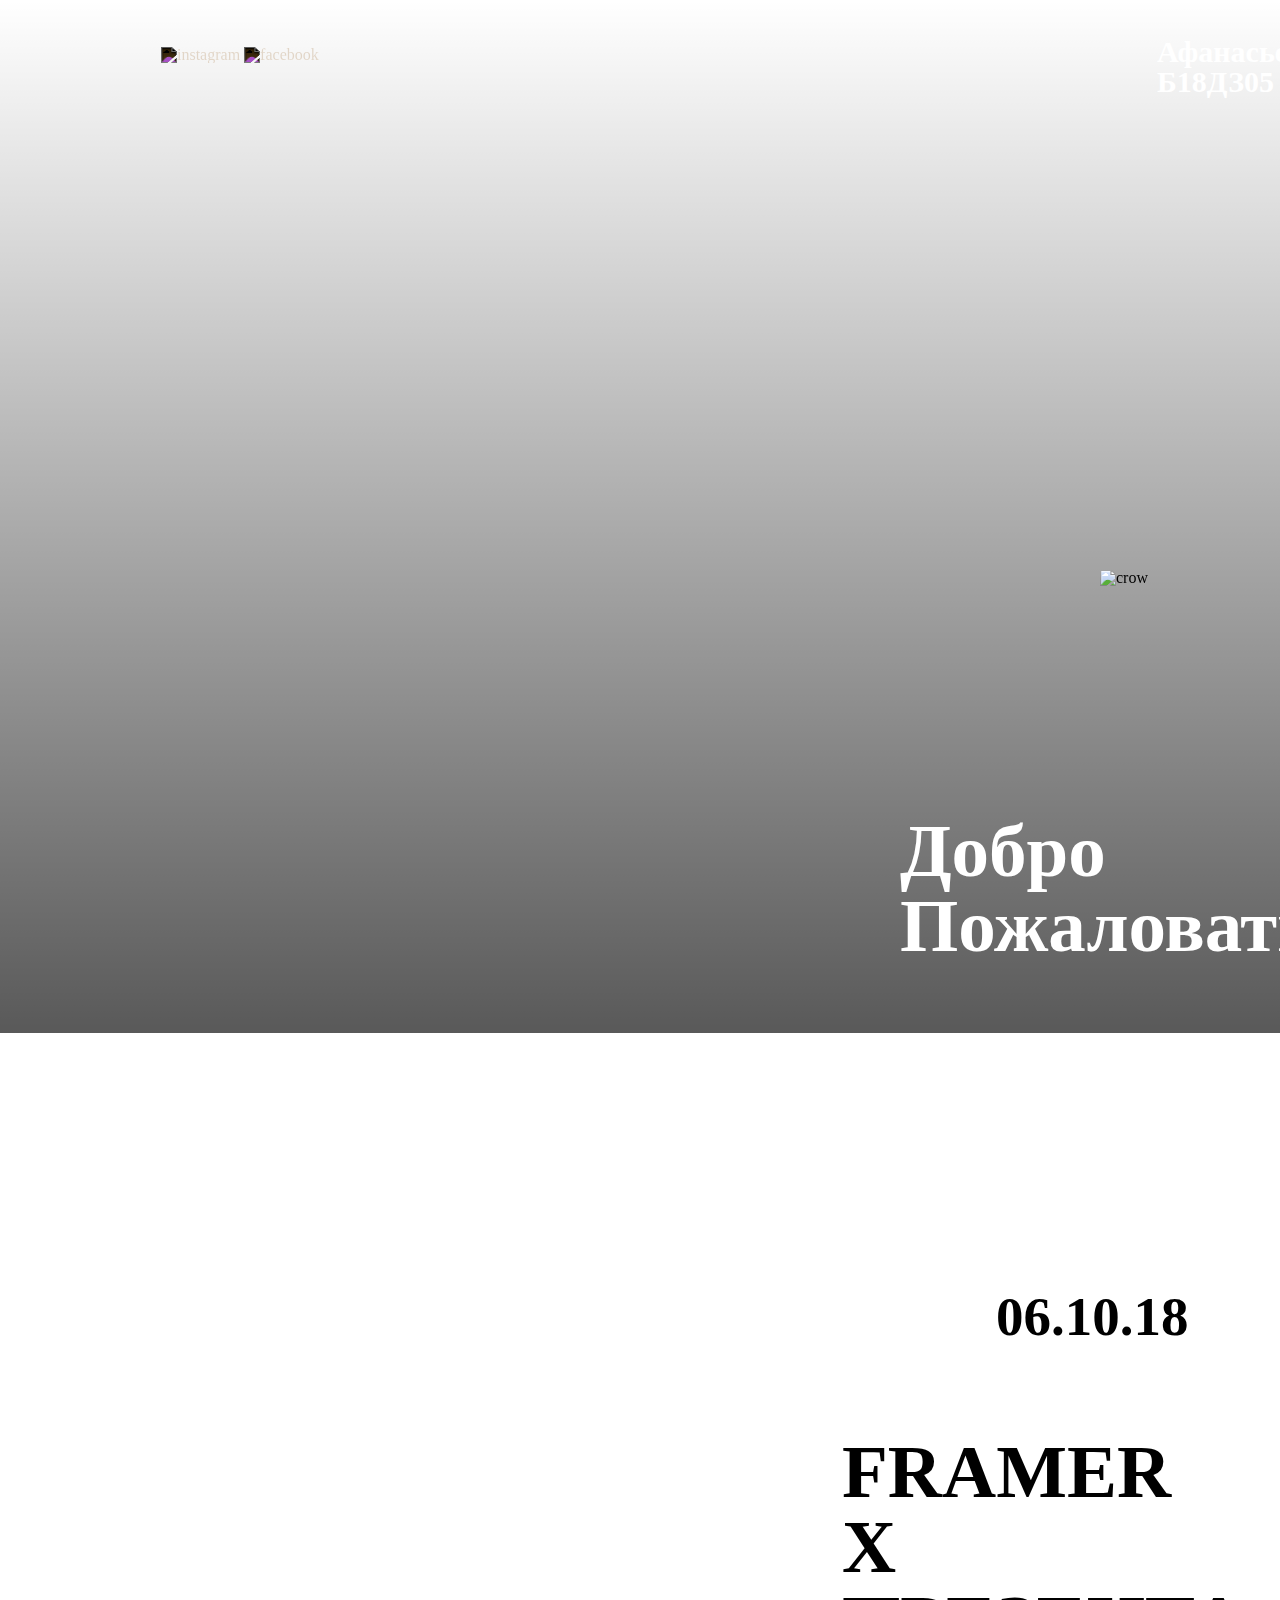
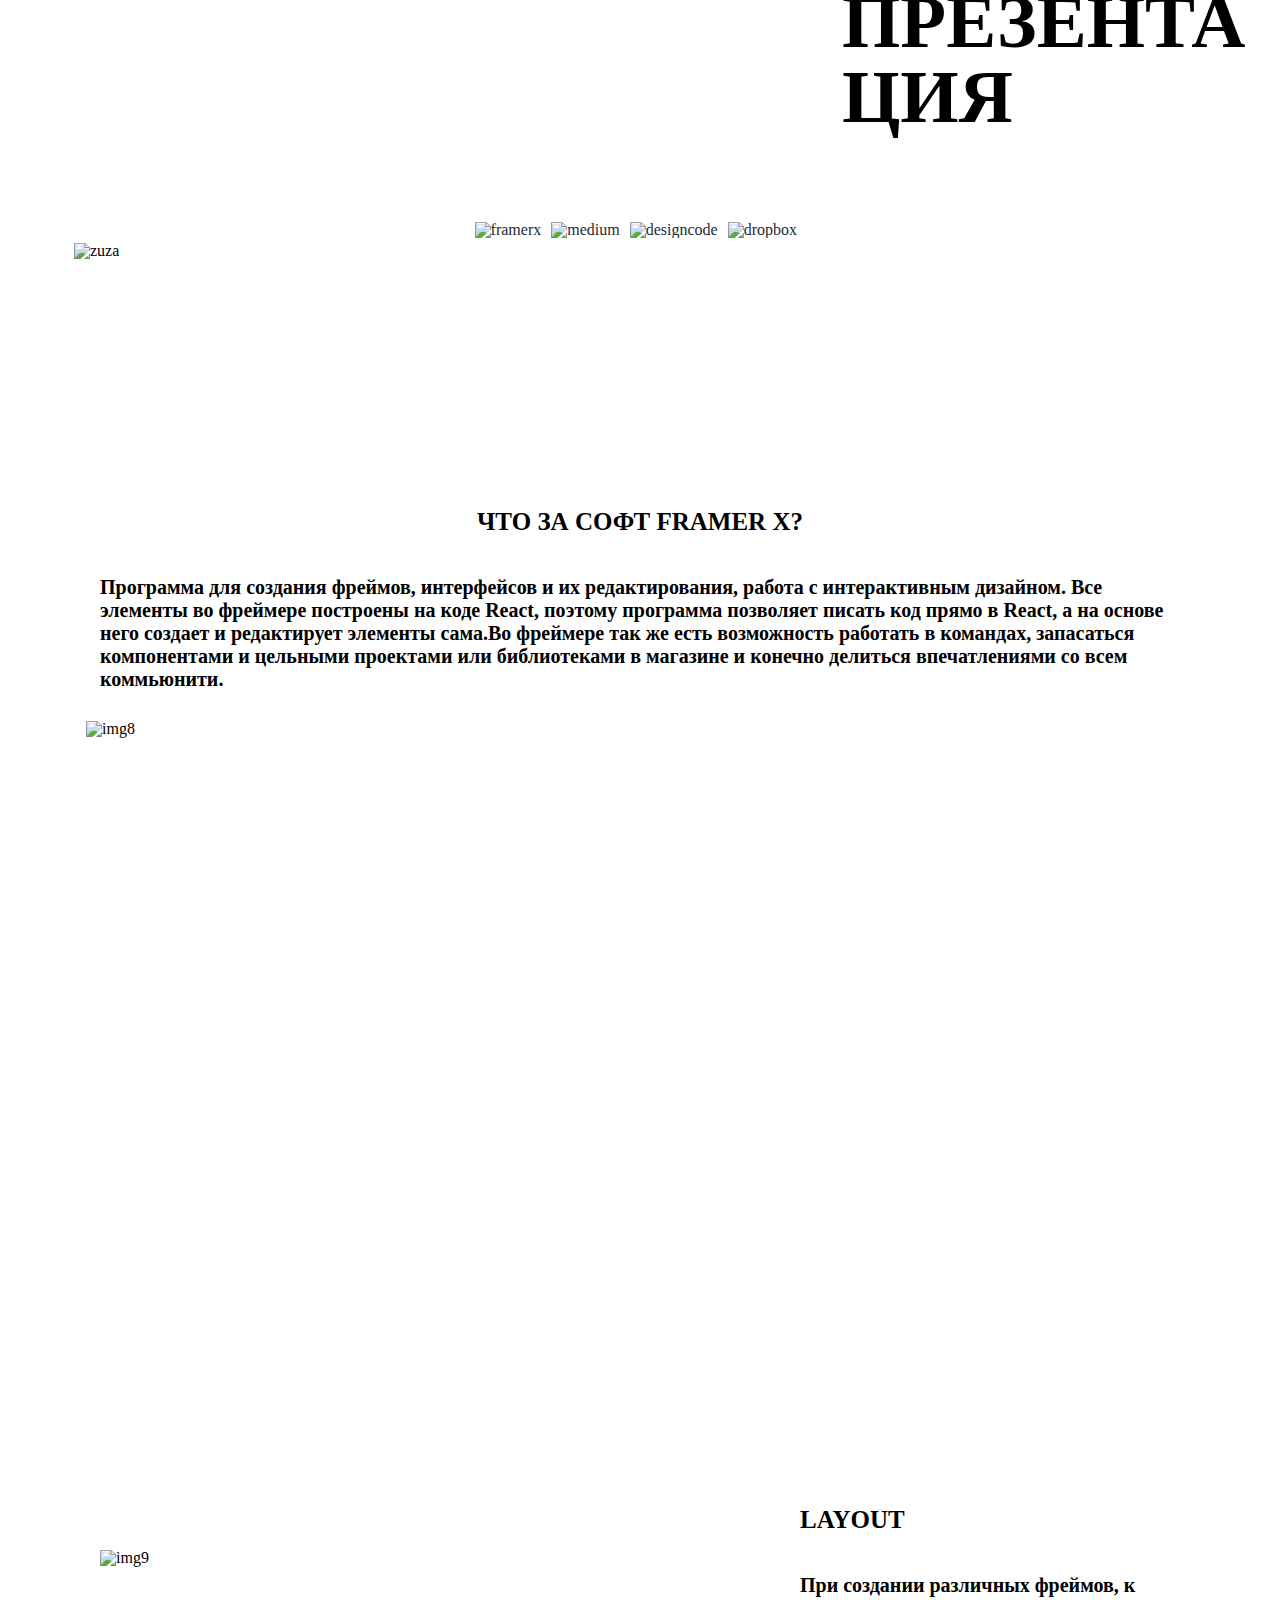
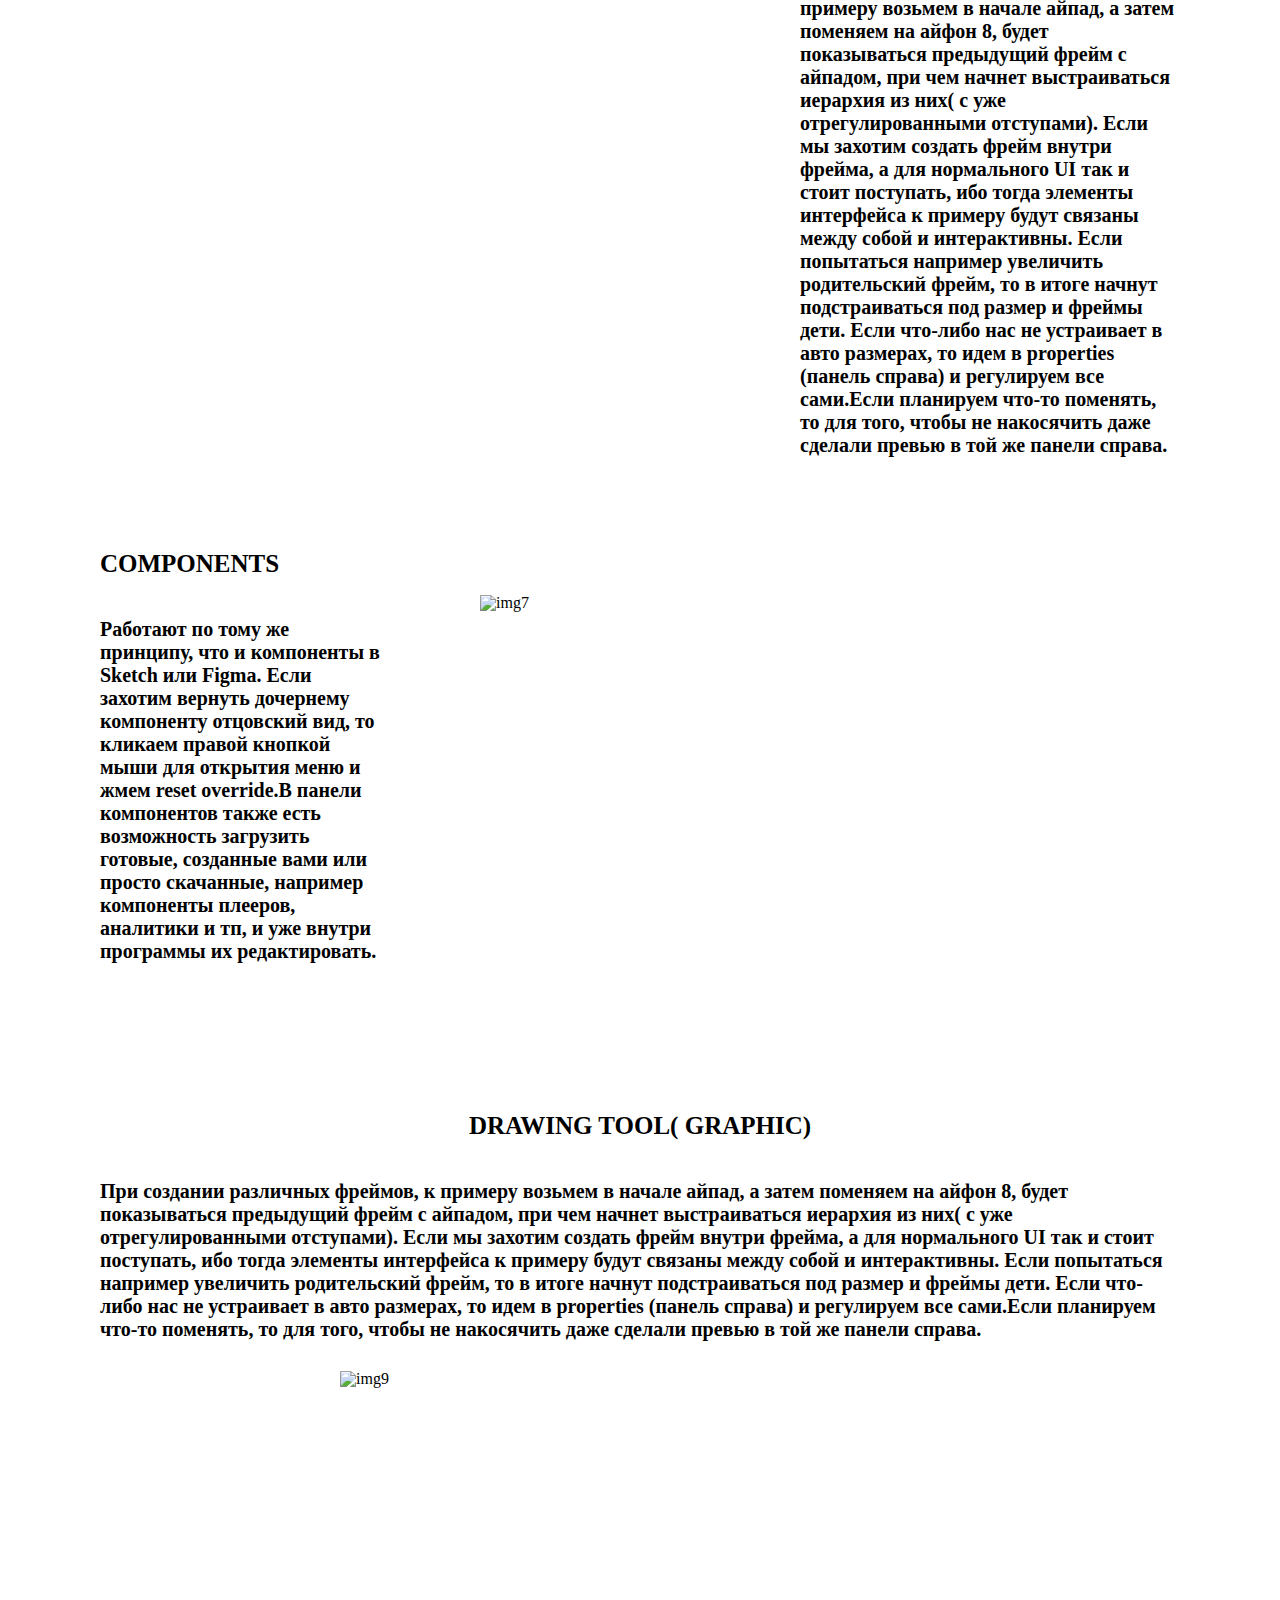
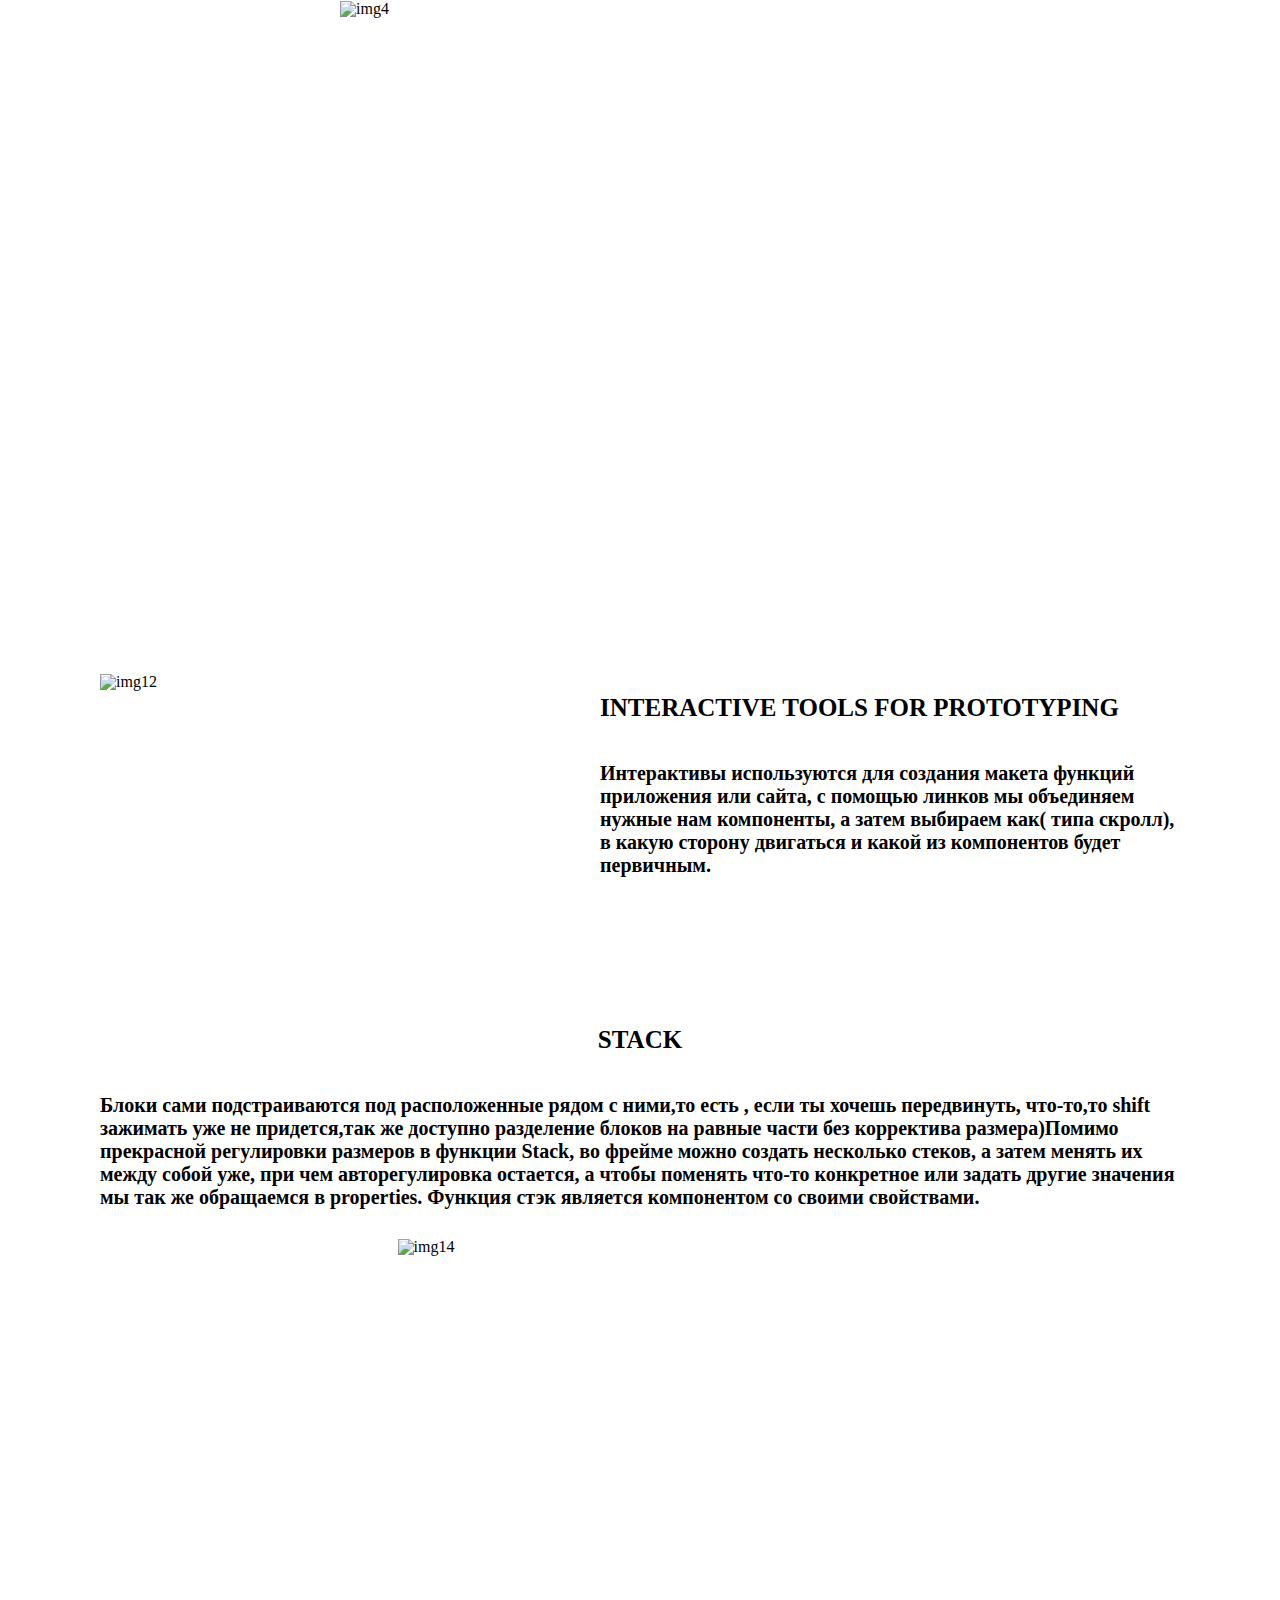
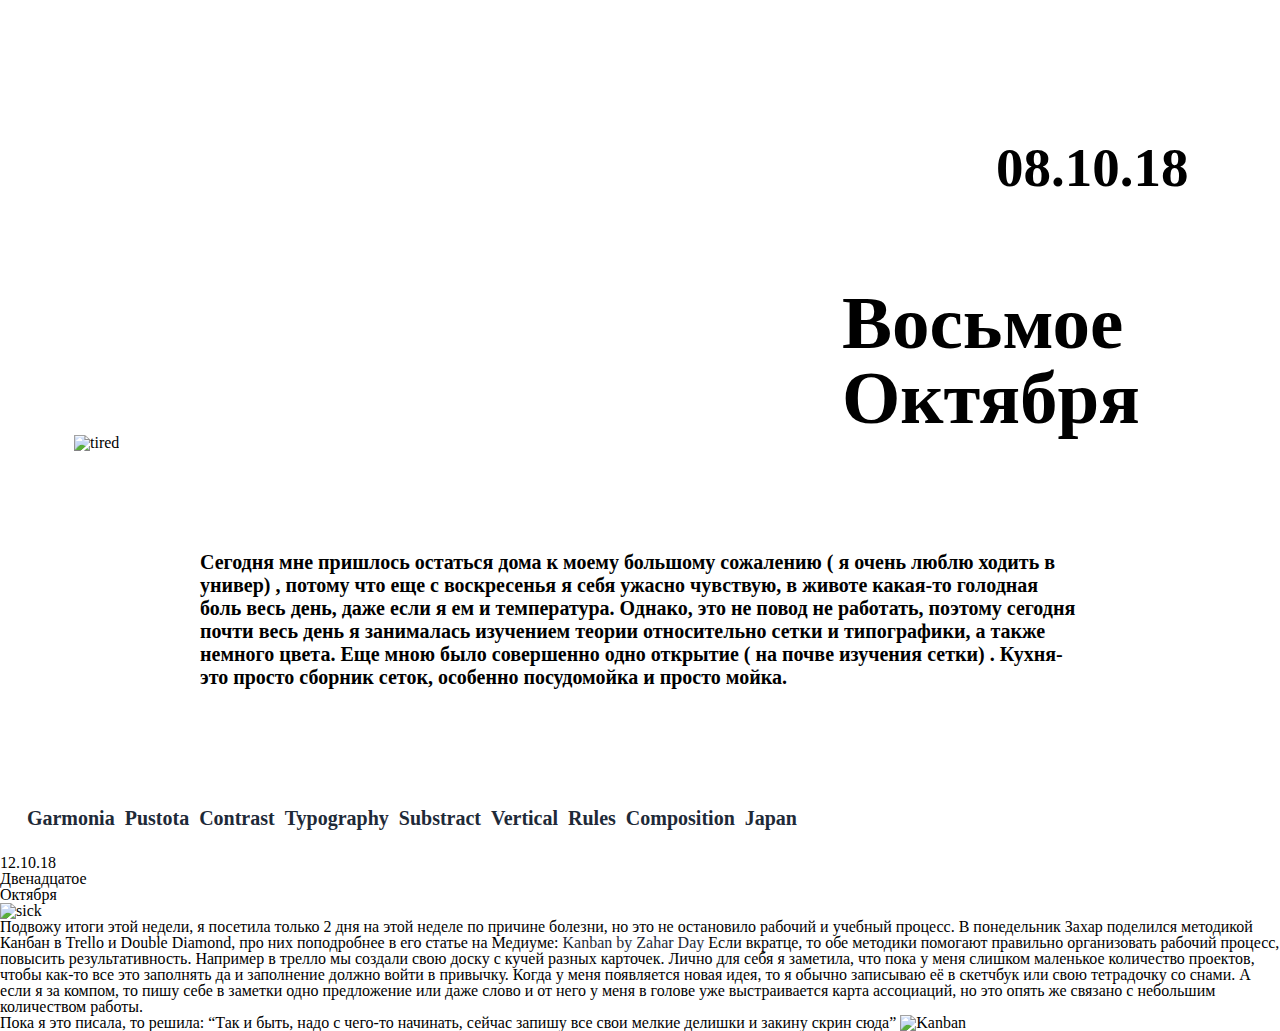
==== commit 91c34e2d: "close to the end" ====
--- a/Polina's-diary.html
+++ b/Polina's-diary.html
@@ -106,8 +106,40 @@
   </div>
   <h2 id="counter2">08.10.18</h2>
   <h1 id="monday">
-    FRAMER <br> X <br> ПРЕЗЕНТА <br> ЦИЯ
+     Восьмое <br>
+     Октября
   </h1>
+  <img src="/Users/afanasyevapolina/Documents/GitHub/Diary/vxgUT8ymseI.jpg" id="tired" alt="tired">
+  <p id="oct8">
+    Сегодня мне пришлось остаться дома к моему большому сожалению ( я очень люблю ходить в универ) , потому что еще с воскресенья я себя ужасно чувствую, в животе какая-то голодная боль весь день, даже если я ем и температура. Однако, это не повод не работать, поэтому сегодня почти весь день я занималась изучением теории относительно сетки и типографики, а также немного цвета. Еще мною было совершенно одно открытие ( на почве изучения сетки) . Кухня- это просто сборник сеток, особенно посудомойка и просто мойка.
+  </p>
+  <div class="resources2">
+      <ul>
+      <li> <a href="https://ux.pub/garmonichnaya-tipografika-i-setki-rukovodstvo/">Garmonia</a> </li>
+      <li> <a href="https://ux.pub/cila-pustogo-prostranstva-v-dizajne-interfejsov/">Pustota</a></li>
+      <li> <a href="#https://ux.pub/vazhnost-kontrasta-v-dizajne-interfejs..">Contrast</a> </li>
+      <li> <a href="https://ux.pub/tipografika-dlya-interfejsov/">Typography</a></li>
+      <li> <a href="https://subtract.design/entry/forms">Substract</a></li>
+      <li> <a href="https://guides.area17.com/design-techniques/#vertical-grid">Vertical</a> </li>
+      <li> <a href="http://deadsign.ru/tipografika/26_typography_rules/">Rules</a> </li>
+      <li> <a href="http://telegraf.design/konspekt-dizajnera-osnovy-kompozitsii/">Composition</a> </li>
+      <li> <a href="http://telegraf.design/konspekt-dizajnera-yaponiya-v-dizajne/">Japan</a> </li>
+      </ul>
+    </div>
+    <h2 id="counter3">12.10.18</h2>
+    <h1 id="friday">
+       Двенадцатое <br>
+       Октября
+    </h1>
+    <img src="/Users/afanasyevapolina/Documents/GitHub/Diary/OoV53ilssMQ.jpg" id="sick" alt="sick">
+    <p id="oct12">
+      Подвожу итоги этой недели, я посетила только 2 дня на этой неделе по причине болезни, но это не остановило рабочий и учебный процесс. В понедельник Захар поделился методикой Канбан в Trello и Double Diamond, про них поподробнее в его статье на Медиуме:
+      <a href="https://medium.com/hack-exchange/%D0%BE%D1%80%D0%B3%D0%B0%D0%BD%D0%B8%D0%B7%D0%B0%D1%86%D0%B8%D1%8F-%D1%80%D0%B0%D0%B1%D0%BE%D1%87%D0%B5%D0%B3%D0%BE-%D0%BF%D1%80%D0%BE%D1%86%D0%B5%D1%81%D1%81%D0%B0-%D0%BF%D0%BE-%D0%BC%D0%B5%D1%82%D0%BE%D0%B4%D0%BE%D0%BB%D0%BE%D0%B3%D0%B8%D0%B8-%D0%BA%D0%B0%D0%BD%D0%B1%D0%B0%D0%BD-%D0%B2-%D1%82%D1%80%D0%B5%D0%BB%D0%BB%D0%BE-11bdcc35c905">Kanban by Zahar Day</a>
+      Если вкратце, то обе методики помогают правильно организовать рабочий процесс, повысить результативность. Например в трелло мы создали свою доску с кучей разных карточек. Лично для себя я заметила, что пока у меня слишком маленькое количество проектов, чтобы как-то все это заполнять да и заполнение должно войти в привычку. Когда у меня появляется новая идея, то я обычно записываю её в скетчбук или свою тетрадочку со снами. А если я за компом, то пишу себе в заметки одно предложение или даже слово и от него у меня в голове уже выстраивается карта ассоциаций, но это опять же связано с небольшим количеством работы.
+      <br>
+      Пока я это писала, то решила: “Так и быть, надо с чего-то начинать, сейчас запишу все свои мелкие делишки и закину скрин сюда”
+      <img src="/Users/afanasyevapolina/Documents/GitHub/Diary/image1.png" alt="Kanban">
 
+    </p>
   </body>
 </html>
--- a/stylefordiary.css
+++ b/stylefordiary.css
@@ -26,6 +26,9 @@
 
   overflow: hidden;
 }
+#crow:hover {
+  opacity: 0;
+}
 .heading, .heading2 {
   letter-spacing: normal;
 
@@ -83,7 +86,7 @@
 
 }
 #framerx:hover {
-  color:#fff;
+  color: #4c789b;
 }
 ul {
 display: flex;
@@ -353,3 +356,64 @@
   font-size: 95px;
   font-weight: bold;
 }
+#counter2 {
+  margin-top: 256px;
+  margin-left: 996px;
+
+  text-align: left;
+
+  font-family: "FuturaDemiC";
+  font-size: 55px;
+  font-weight: bold;
+}
+#monday {
+  margin-top: 90px;
+  margin-left: 842px;
+
+  text-align: left;
+
+  font-family: "FuturaDemiC";
+  font-size: 75px;
+  font-weight: bold;
+
+}
+#monday:hover {
+  color: #4c789b;
+}
+#tired {
+  margin-top: -400px;
+  margin-bottom: 100px;
+  margin-left: 74px;
+
+}
+#tired:hover {
+  filter: blur(3px);
+}
+#oct8 {
+  margin-right: 200px;
+  margin-bottom: 50px;
+  margin-left: 200px;
+
+  font-family: "FuturaDemiC";
+  font-size: 20px;
+  font-weight: bold;
+  line-height: normal;
+}
+.resources2 {
+  display: flex;
+  flex-direction: column;
+
+  margin-top: -20px;
+  margin-bottom: 20px;
+
+  font-family: "FuturaDemiC";
+  font-size: 20px;
+  font-weight: bold;
+  line-height: normal;
+}
+
+a:visited, a {
+  text-decoration: none;
+
+  color:#1e2a38;
+}
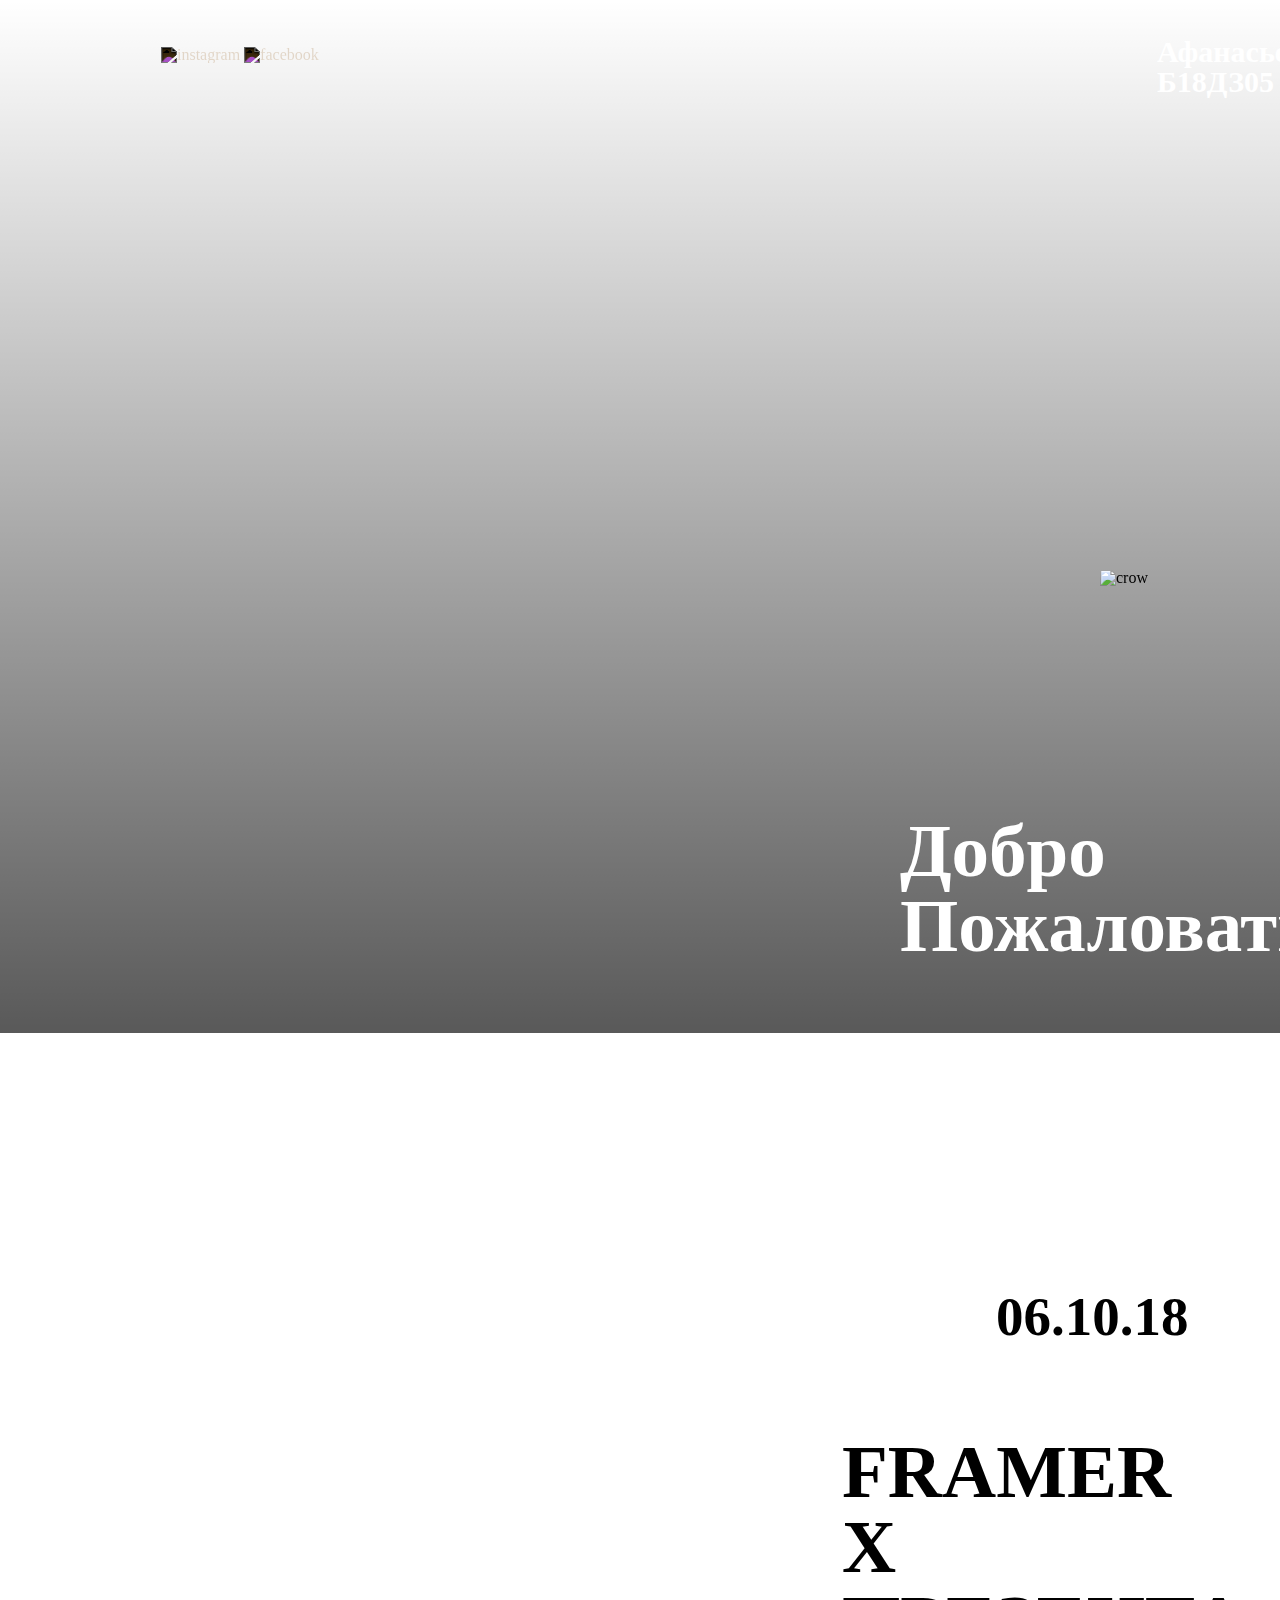
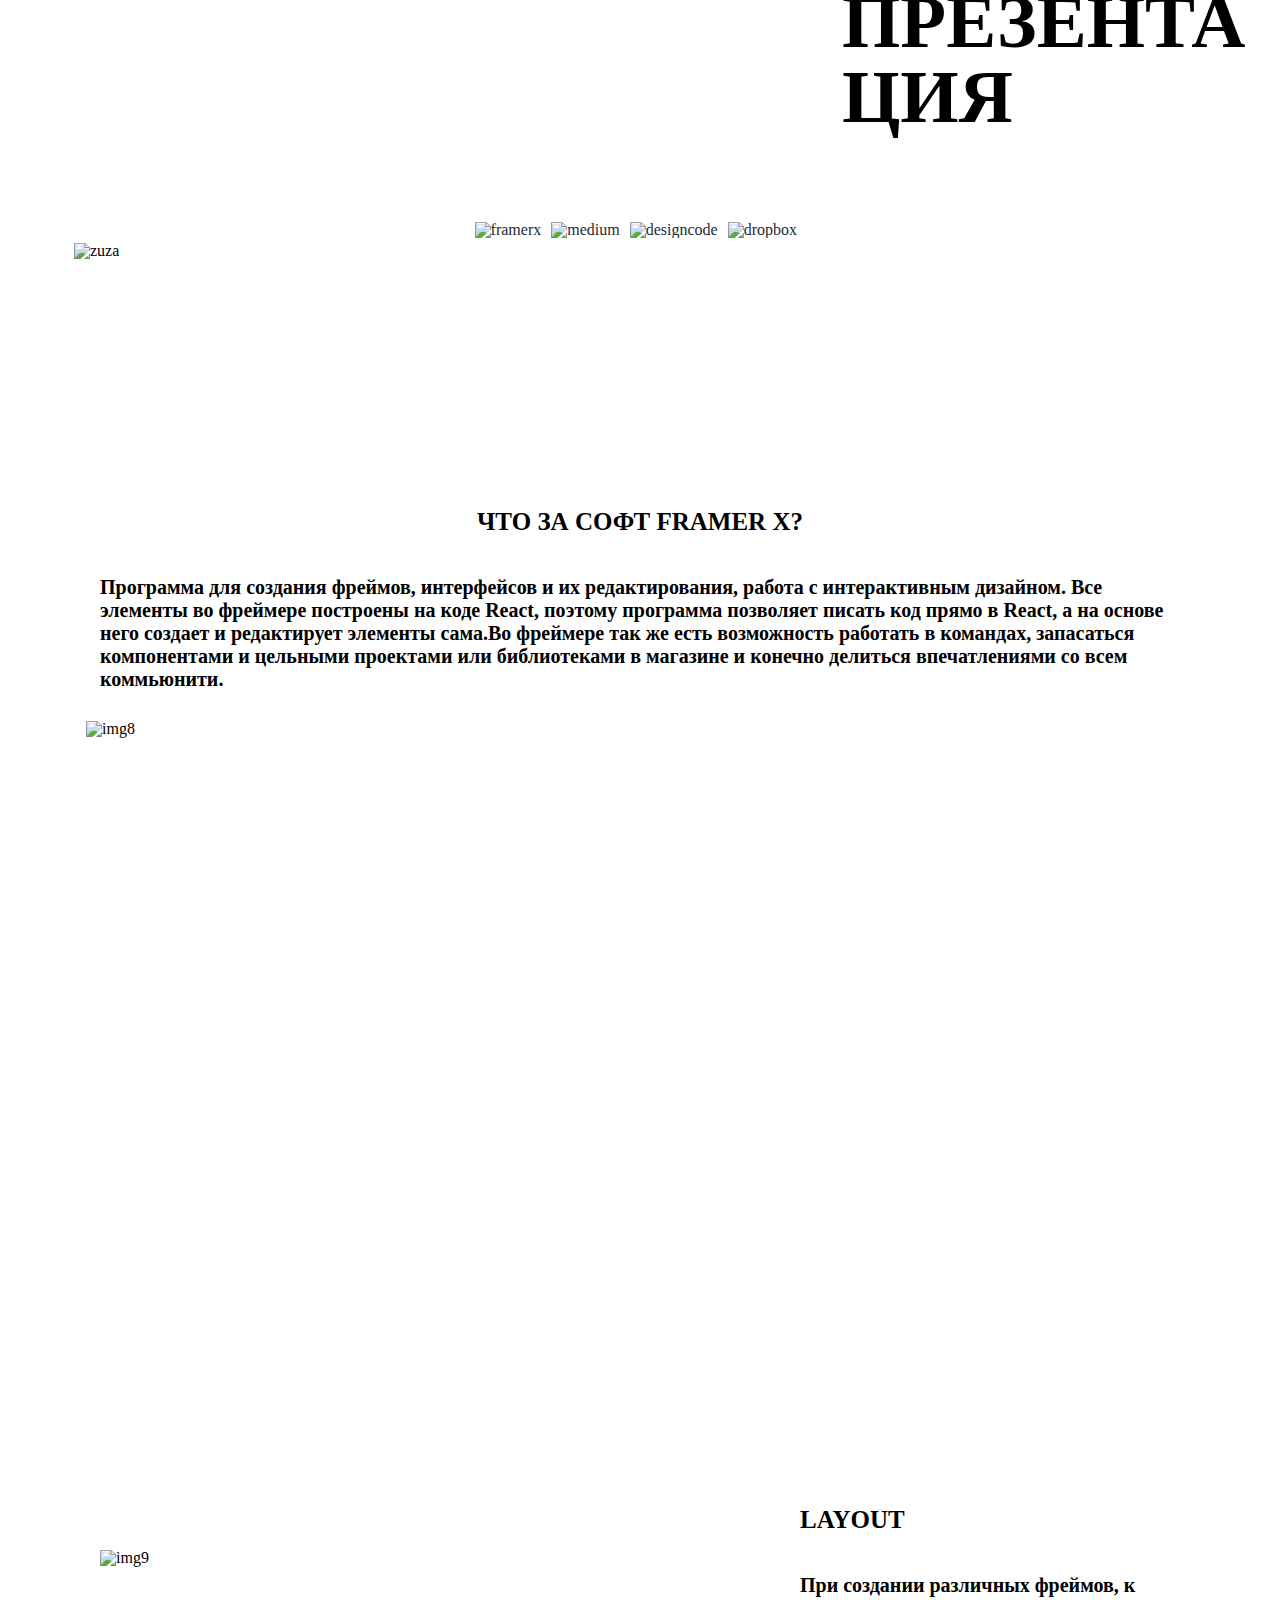
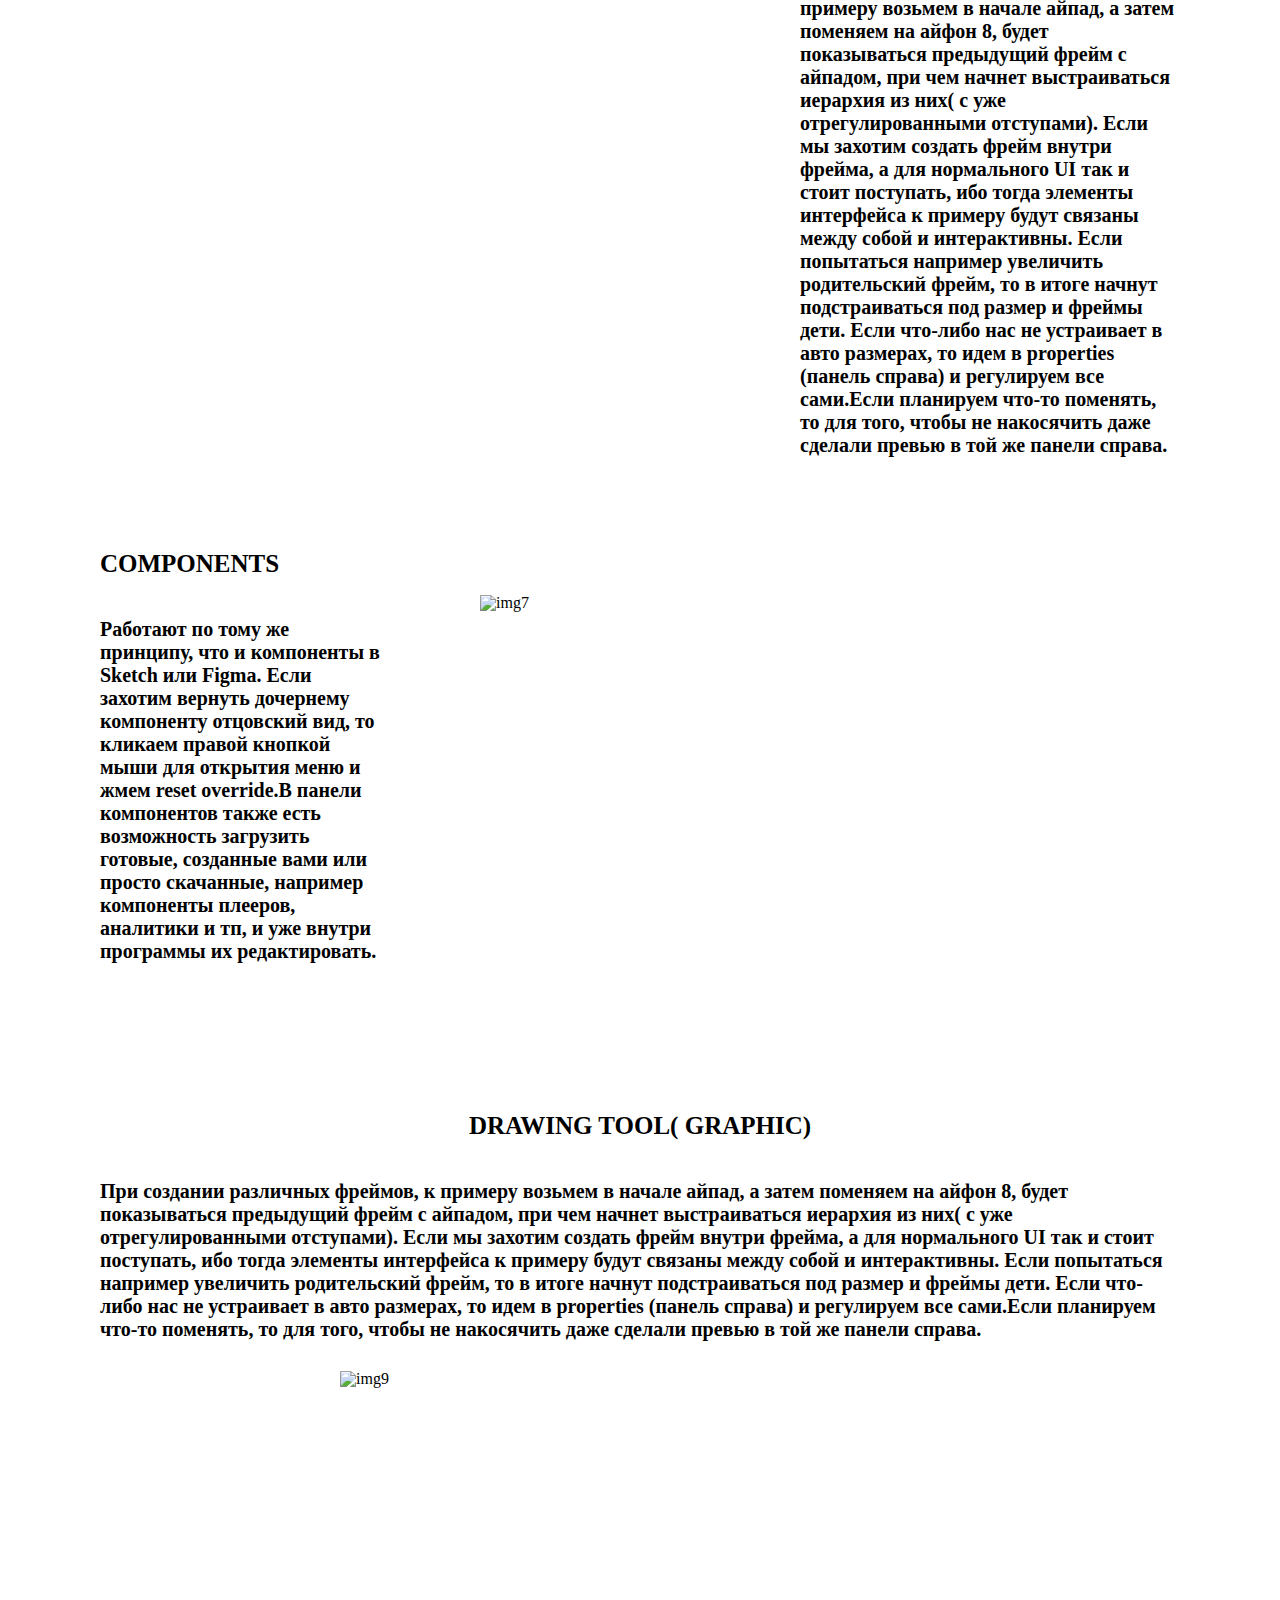
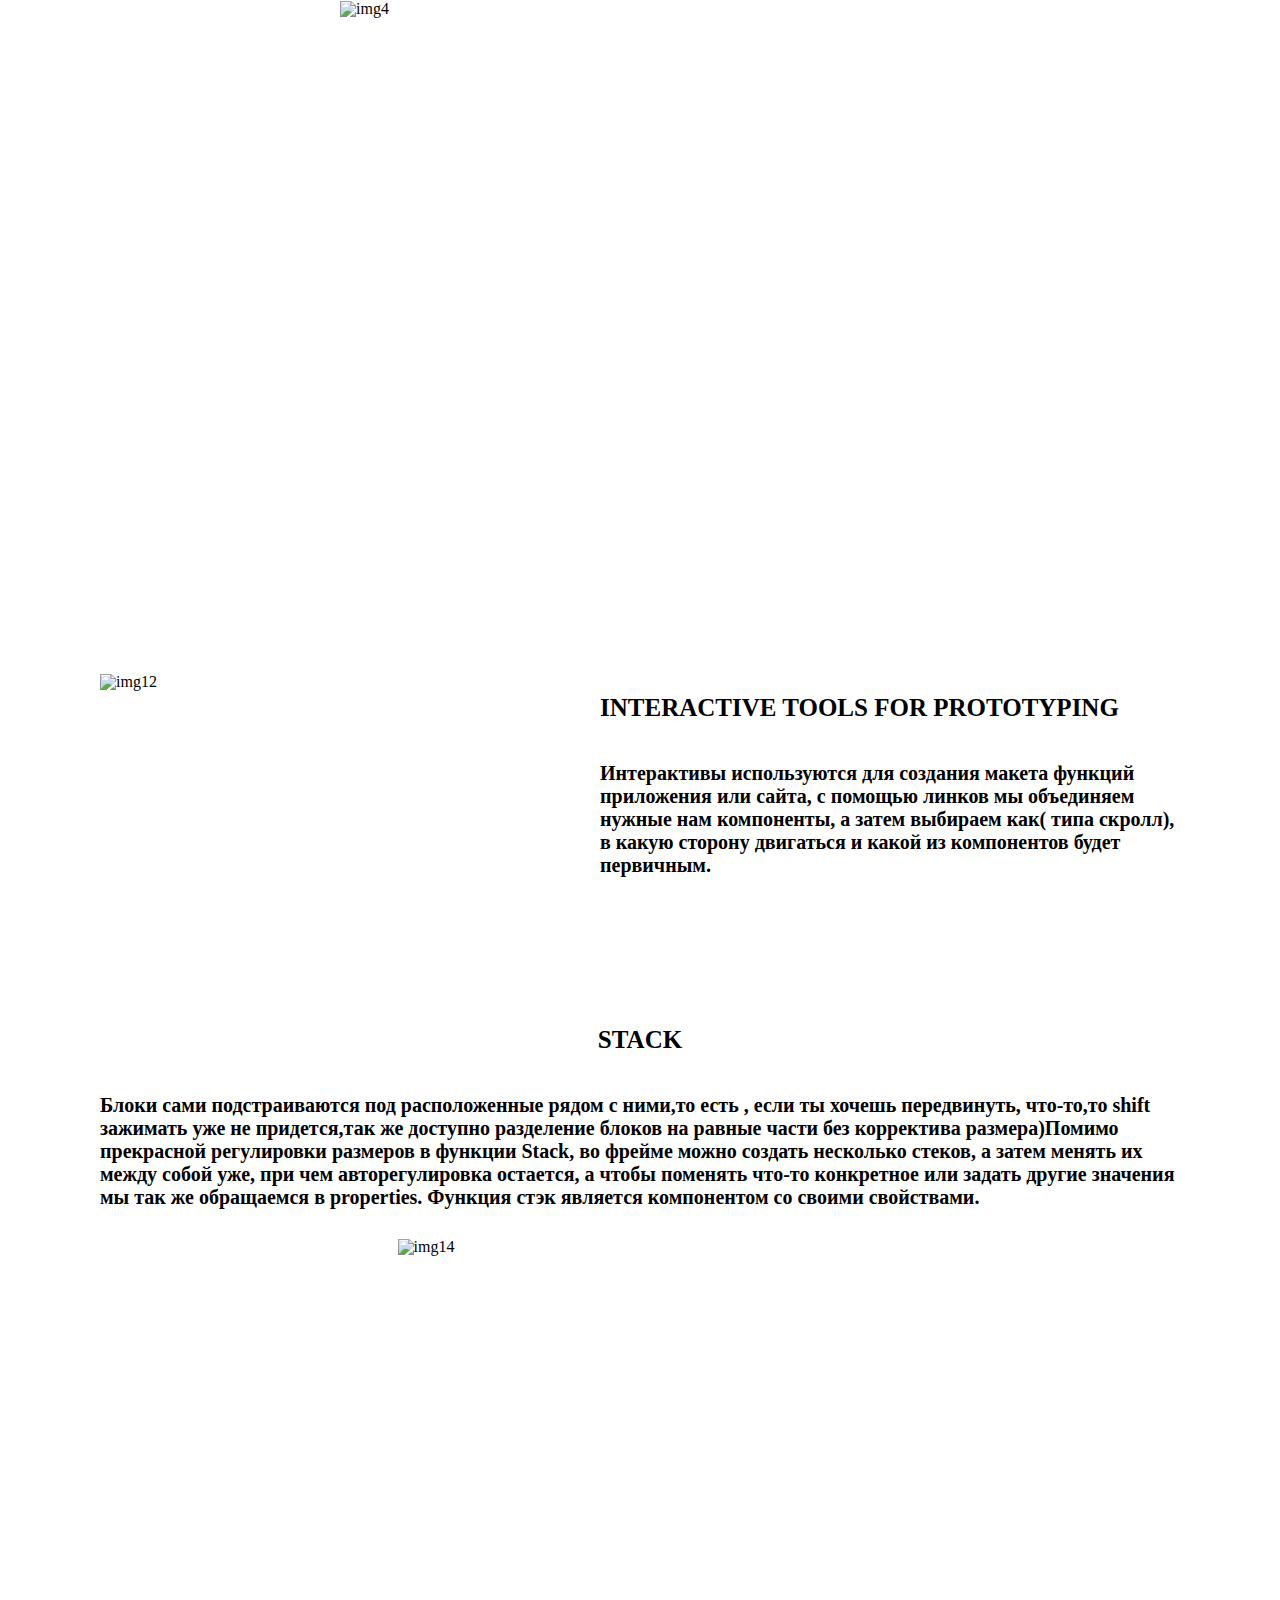
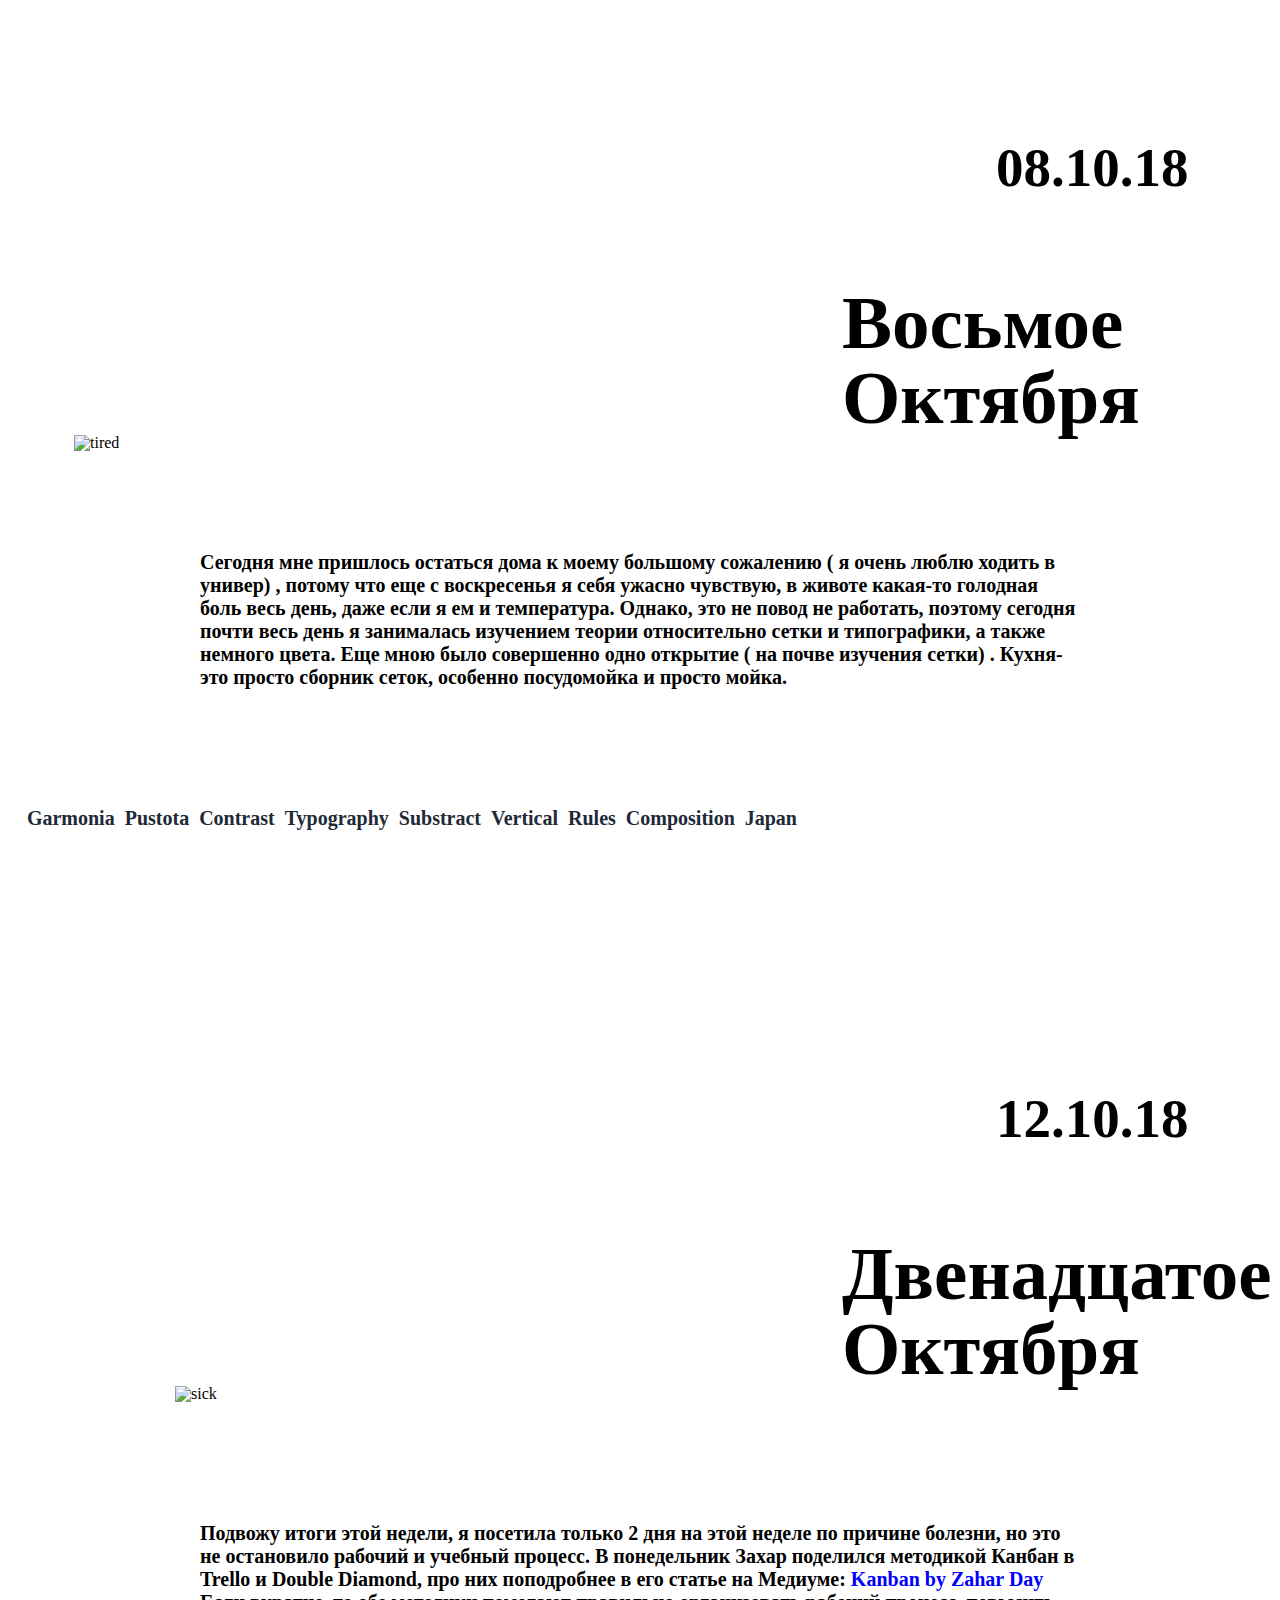
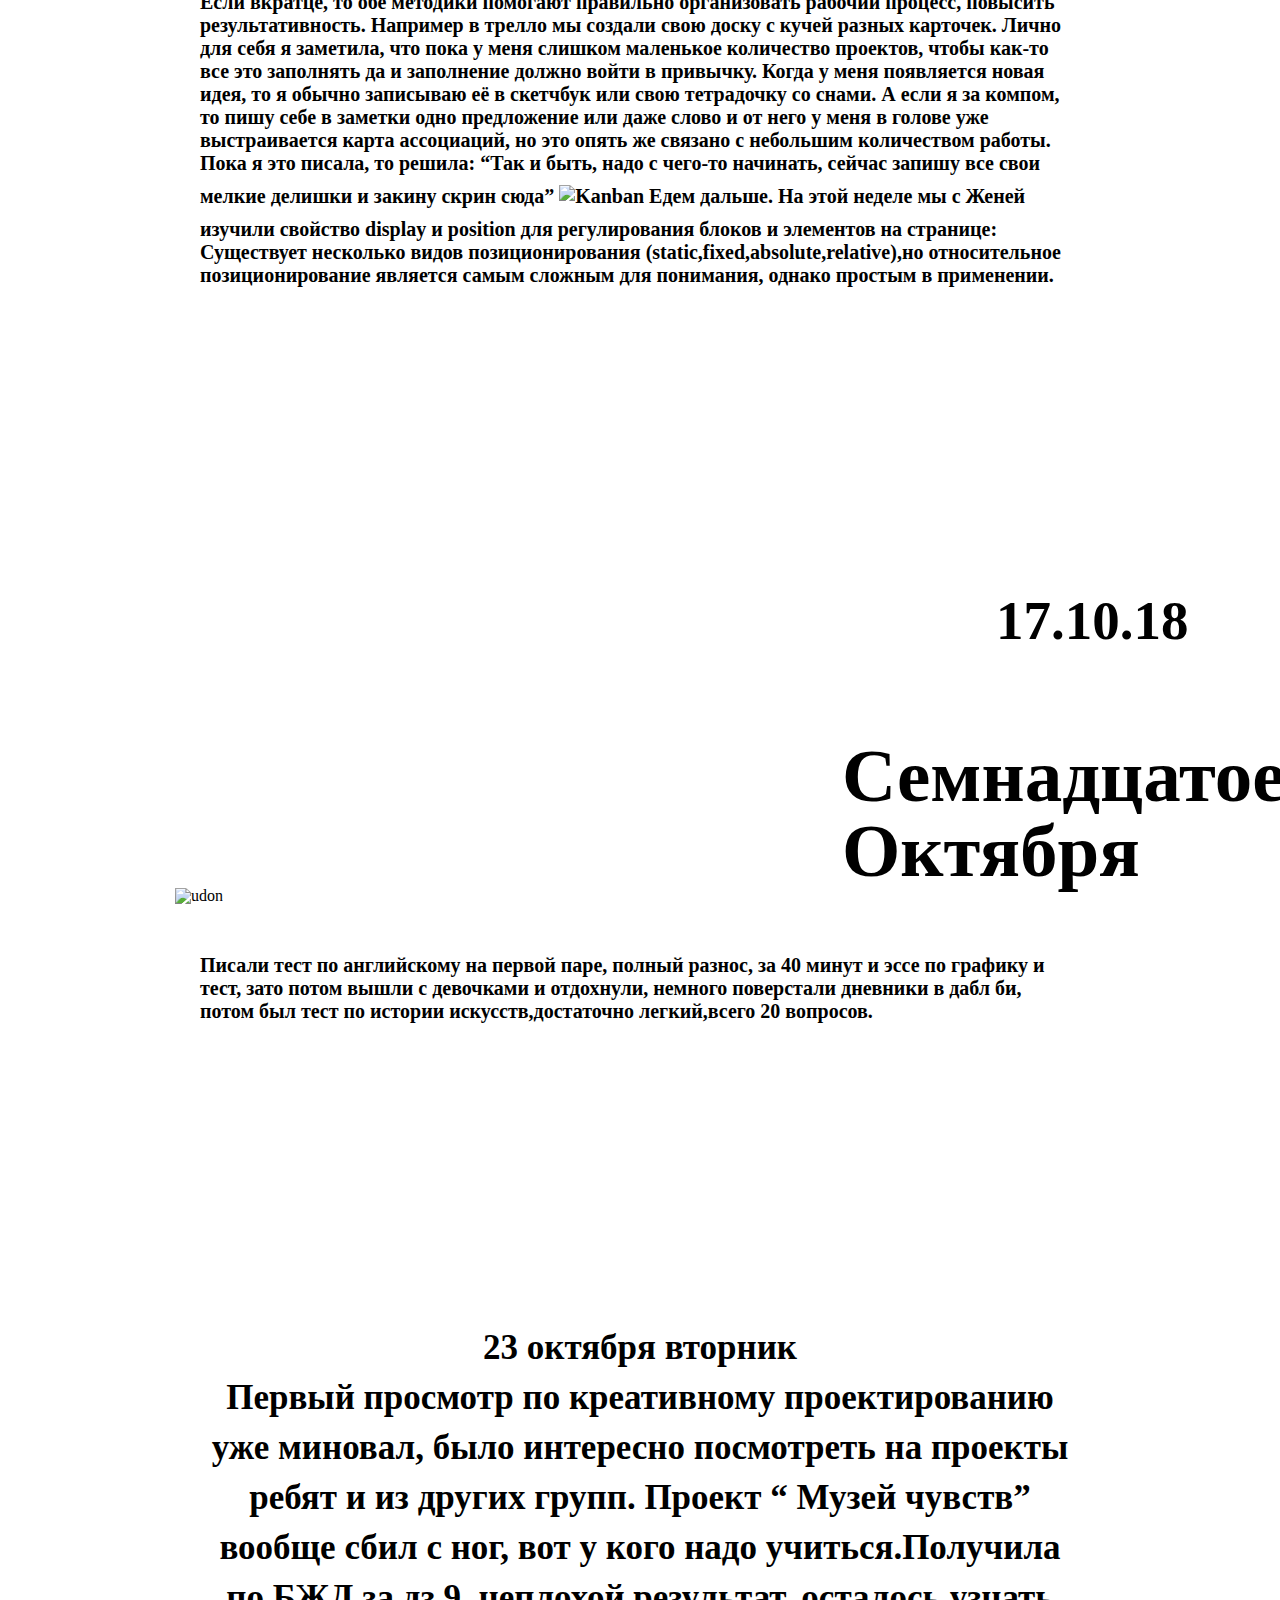
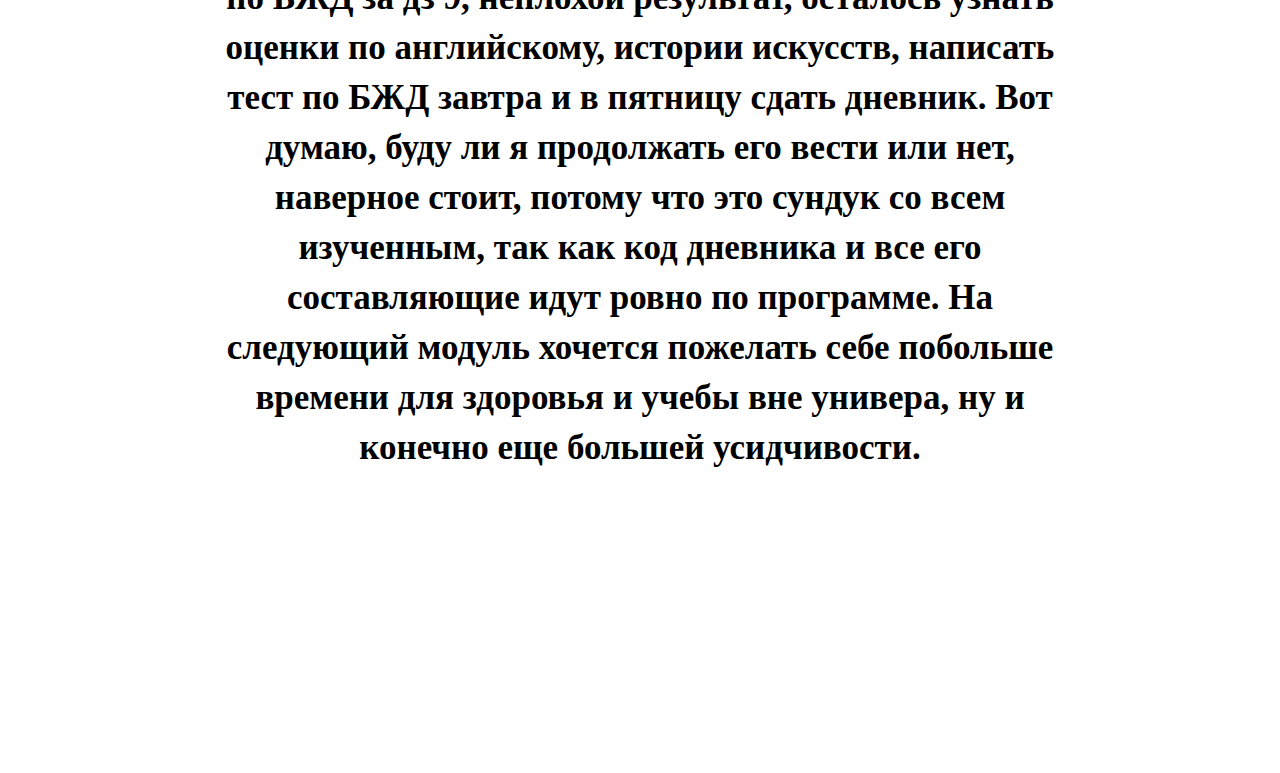
==== commit 175462d7: "final" ====
--- a/Polina's-diary.html
+++ b/Polina's-diary.html
@@ -7,139 +7,159 @@
     <title>Polina's diary</title>
   </head>
   <body>
-    <header>
-    <div class="header">
-        <div class="heading2">
-        <h1>Афанасьева Полина <br> Б18ДЗ05 </h1>
-      </div>
-      <div class="socialmedia">
-        <a href="https://vk.com/away.php?to=https%3A%2F%2Fwww.instagram.com%2Fthelittlepo%3Fr%3Dnametag&cc_key="><img src="/Users/afanasyevapolina/Documents/GitHub/Diary/instagram-new.png" width="35px" height="35px" border="0" alt="instagram">
-        </a>
-        <a href="https://www.facebook.com/profile.php?id=100007584524781"><img src="/Users/afanasyevapolina/Documents/GitHub/Diary/facebook.png"
-          width="35px" height="35px" border="0"  alt="facebook">
-        </a>
-      </div>
-      <div class="heading">
-        <h1>Добро <br> Пожаловать </h1>
-      </div>
-            <img src="/Users/afanasyevapolina/Documents/GitHub/Diary/kisspng-american-crow-common-raven-clip-art-crow-5a96ca292c8879.9516255415198315931824.png" width="1470" height="922" alt="crow" id="crow">
+  <header>
+  <div class="header">
+      <div class="heading2">
+      <h1>Афанасьева Полина <br> Б18ДЗ05 </h1>
     </div>
-    </header>
-    <h2 id="counter">06.10.18</h2>
-    <h1 id="framerx">
-      FRAMER <br> X <br> ПРЕЗЕНТА <br> ЦИЯ
+    <div class="socialmedia">
+      <a href="https://vk.com/away.php?to=https%3A%2F%2Fwww.instagram.com%2Fthelittlepo%3Fr%3Dnametag&cc_key="><img src="/Users/afanasyevapolina/Documents/GitHub/Diary/instagram-new.png" width="35px" height="35px" border="0" alt="instagram">
+      </a>
+      <a href="https://www.facebook.com/profile.php?id=100007584524781"><img src="/Users/afanasyevapolina/Documents/GitHub/Diary/facebook.png"
+        width="35px" height="35px" border="0"  alt="facebook">
+      </a>
+    </div>
+    <div class="heading">
+      <h1>Добро <br> Пожаловать </h1>
+    </div>
+          <img src="/Users/afanasyevapolina/Documents/GitHub/Diary/kisspng-american-crow-common-raven-clip-art-crow-5a96ca292c8879.9516255415198315931824.png" width="1470" height="922" alt="crow" id="crow">
+  </div>
+  </header>
+  <h2 id="counter">06.10.18</h2>
+  <h1 id="framerx">
+    FRAMER <br> X <br> ПРЕЗЕНТА <br> ЦИЯ
+  </h1>
+  <ul>
+    <li><a href="https://framer.com"> <img src="/Users/afanasyevapolina/Documents/GitHub/Diary/icon.png" width="88" height="92" border="0" alt="framerx"> </a></li>
+    <li><a href="https://blog.prototypr.io/framer-x-preview-9d067f35cf9a"> <img src="/Users/afanasyevapolina/Documents/GitHub/Diary/Medium-logo.png" width="88" height="92" border="0" alt="medium"> </a></li>
+    <li><a href="https://designcode.io/downloads/"><img src="/Users/afanasyevapolina/Documents/GitHub/Diary/logo.png.0.16062627917314476" width="88" height="92" border="0" alt="designcode"></a></li>
+    <li><a
+
+    href="https://ux.pub/kak-dropbox-ispolzuet-framer-x-i-realnye-danny.."><img src="/Users/afanasyevapolina/Documents/GitHub/Diary/app-dropbox-android@2x.png" width="88" height="92" border="0" alt="dropbox"></a></li>
+  </ul>
+  <img src="/Users/afanasyevapolina/Documents/GitHub/Diary/zuza.png" alt="zuza" id="zuza">
+  <div class="firstpar">
+    <h3 id="begins">
+  Что за софт Framer X?
+    </h3>
+    <p id="what">
+  Программа для создания фреймов, интерфейсов и их редактирования, работа с интерактивным дизайном. Все элементы во фреймере построены на коде React, поэтому программа позволяет писать код прямо в React, а на основе него создает и редактирует элементы сама.Во фреймере так же есть возможность работать в командах, запасаться компонентами и цельными проектами или библиотеками в магазине и конечно делиться впечатлениями со всем коммьюнити.
+    </p>
+    <img src="/Users/afanasyevapolina/Documents/GitHub/Diary/image8.png" width="1108" height="692" id="img8" alt="img8">
+  </div>
+    <div class="secondpar">
+  <div class="text">
+    <h3 id="layout">
+  Layout
+    </h3>
+    <p id="here">
+  При создании различных фреймов, к примеру возьмем в начале айпад, а затем поменяем на айфон 8, будет показываться предыдущий фрейм с айпадом, при чем начнет выстраиваться иерархия из них( с уже отрегулированными отступами). Если мы захотим создать фрейм внутри фрейма, а для нормального UI так и стоит поступать, ибо тогда элементы интерфейса к примеру будут связаны между собой и интерактивны. Если попытаться например увеличить родительский фрейм, то в итоге начнут подстраиваться под размер и фреймы дети. Если что-либо нас не устраивает в авто размерах, то идем в properties (панель справа) и регулируем все сами.Если планируем что-то поменять, то для того, чтобы не накосячить даже сделали превью в той же панели справа.
+    </p>
+  </div>
+  <img src="/Users/afanasyevapolina/Documents/GitHub/Diary/image9.png" width="500" height="400" id="img9" alt="img9">
+    </div>
+  <div class="thirdpar">
+  <div class="text1">
+    <h3 id="Components">
+  Components
+    </h3>
+    <p id="what1">
+  Работают по тому же принципу, что и компоненты в Sketch или Figma. Если захотим вернуть дочернему компоненту отцовский вид, то кликаем правой кнопкой мыши для открытия меню и жмем reset override.В панели компонентов также есть возможность загрузить готовые, созданные вами или просто скачанные, например компоненты плееров, аналитики и тп, и уже внутри программы их редактировать.
+    </p>
+  </div>
+    <img src="/Users/afanasyevapolina/Documents/GitHub/Diary/image7.png" width="700" height="300" id="img7" alt="img7">
+  </div>
+    <div class="fourthpar">
+    <h3 id="Drawing">
+  Drawing tool( graphic)
+    </h3>
+    <p id="how">
+  При создании различных фреймов, к примеру возьмем в начале айпад, а затем поменяем на айфон 8, будет показываться предыдущий фрейм с айпадом, при чем начнет выстраиваться иерархия из них( с уже отрегулированными отступами). Если мы захотим создать фрейм внутри фрейма, а для нормального UI так и стоит поступать, ибо тогда элементы интерфейса к примеру будут связаны между собой и интерактивны. Если попытаться например увеличить родительский фрейм, то в итоге начнут подстраиваться под размер и фреймы дети. Если что-либо нас не устраивает в авто размерах, то идем в properties (панель справа) и регулируем все сами.Если планируем что-то поменять, то для того, чтобы не накосячить даже сделали превью в той же панели справа.
+    </p>
+  <img src="/Users/afanasyevapolina/Documents/GitHub/Diary/image10.png" width="600" height="200" id="img9" alt="img9">
+  <img src="/Users/afanasyevapolina/Documents/GitHub/Diary/image4.png" width="600" height="600" id="img4" alt="img4">
+    </div>
+    <div class="fifthpar">
+    <div class="text2">
+    <h3 id="Interactive">
+  Interactive tools for prototyping
+    </h3>
+    <p id="there">
+  Интерактивы используются для создания макета функций приложения или сайта, с помощью линков мы объединяем нужные нам компоненты, а затем выбираем как( типа скролл), в какую сторону двигаться и какой из компонентов будет первичным.
+    </p>
+    </div>
+  <img src="/Users/afanasyevapolina/Documents/GitHub/Diary/image12.png" width="400" height="200" id="img12" alt="img12">
+    </div>
+    <div class="sixthpar">
+    <h3 id="Stack">
+  Stack
+    </h3>
+    <p id="why">
+  Блоки сами подстраиваются под расположенные рядом с ними,то есть , если ты хочешь передвинуть, что-то,то shift зажимать уже не придется,так же доступно разделение блоков на равные части без корректива размера)Помимо прекрасной регулировки размеров в функции Stack, во фрейме можно создать несколько стеков, а затем менять их между собой уже, при чем авторегулировка остается, а чтобы поменять что-то конкретное или задать другие значения мы так же обращаемся в properties. Функция стэк является компонентом со своими свойствами.
+    </p>
+  <img src="/Users/afanasyevapolina/Documents/GitHub/Diary/image14.png" width="485" height="600" id="img14" alt="img14">
+    </div>
+    <div class="continue">
+  <h1 id="continue">
+    Продолжаем
+  </h1>
+    </div>
+    <h2 id="counter2">08.10.18</h2>
+    <h1 id="monday">
+   Восьмое <br>
+   Октября
     </h1>
+    <img src="/Users/afanasyevapolina/Documents/GitHub/Diary/vxgUT8ymseI.jpg" id="tired" alt="tired">
+    <p id="oct8">
+  Сегодня мне пришлось остаться дома к моему большому сожалению ( я очень люблю ходить в универ) , потому что еще с воскресенья я себя ужасно чувствую, в животе какая-то голодная боль весь день, даже если я ем и температура. Однако, это не повод не работать, поэтому сегодня почти весь день я занималась изучением теории относительно сетки и типографики, а также немного цвета. Еще мною было совершенно одно открытие ( на почве изучения сетки) . Кухня- это просто сборник сеток, особенно посудомойка и просто мойка.
+    </p>
+    <div class="resources2">
     <ul>
-      <li><a href="https://framer.com"> <img src="/Users/afanasyevapolina/Documents/GitHub/Diary/icon.png" width="88" height="92" border="0" alt="framerx"> </a></li>
-      <li><a href="https://blog.prototypr.io/framer-x-preview-9d067f35cf9a"> <img src="/Users/afanasyevapolina/Documents/GitHub/Diary/Medium-logo.png" width="88" height="92" border="0" alt="medium"> </a></li>
-      <li><a href="https://designcode.io/downloads/"><img src="/Users/afanasyevapolina/Documents/GitHub/Diary/logo.png.0.16062627917314476" width="88" height="92" border="0" alt="designcode"></a></li>
-      <li><a
-
-      href="https://ux.pub/kak-dropbox-ispolzuet-framer-x-i-realnye-danny.."><img src="/Users/afanasyevapolina/Documents/GitHub/Diary/app-dropbox-android@2x.png" width="88" height="92" border="0" alt="dropbox"></a></li>
+    <li> <a href="https://ux.pub/garmonichnaya-tipografika-i-setki-rukovodstvo/">Garmonia</a> </li>
+    <li> <a href="https://ux.pub/cila-pustogo-prostranstva-v-dizajne-interfejsov/">Pustota</a></li>
+    <li> <a href="#https://ux.pub/vazhnost-kontrasta-v-dizajne-interfejs..">Contrast</a> </li>
+    <li> <a href="https://ux.pub/tipografika-dlya-interfejsov/">Typography</a></li>
+    <li> <a href="https://subtract.design/entry/forms">Substract</a></li>
+    <li> <a href="https://guides.area17.com/design-techniques/#vertical-grid">Vertical</a> </li>
+    <li> <a href="http://deadsign.ru/tipografika/26_typography_rules/">Rules</a> </li>
+    <li> <a href="http://telegraf.design/konspekt-dizajnera-osnovy-kompozitsii/">Composition</a> </li>
+    <li> <a href="http://telegraf.design/konspekt-dizajnera-yaponiya-v-dizajne/">Japan</a> </li>
     </ul>
-    <img src="/Users/afanasyevapolina/Documents/GitHub/Diary/zuza.png" alt="zuza" id="zuza">
-<div class="firstpar">
-  <h3 id="begins">
-    Что за софт Framer X?
-  </h3>
-  <p id="what">
-    Программа для создания фреймов, интерфейсов и их редактирования, работа с интерактивным дизайном. Все элементы во фреймере построены на коде React, поэтому программа позволяет писать код прямо в React, а на основе него создает и редактирует элементы сама.Во фреймере так же есть возможность работать в командах, запасаться компонентами и цельными проектами или библиотеками в магазине и конечно делиться впечатлениями со всем коммьюнити.
-  </p>
-  <img src="/Users/afanasyevapolina/Documents/GitHub/Diary/image8.png" width="1108" height="692" id="img8" alt="img8">
-</div>
-  <div class="secondpar">
-<div class="text">
-  <h3 id="layout">
-    Layout
-  </h3>
-  <p id="here">
-    При создании различных фреймов, к примеру возьмем в начале айпад, а затем поменяем на айфон 8, будет показываться предыдущий фрейм с айпадом, при чем начнет выстраиваться иерархия из них( с уже отрегулированными отступами). Если мы захотим создать фрейм внутри фрейма, а для нормального UI так и стоит поступать, ибо тогда элементы интерфейса к примеру будут связаны между собой и интерактивны. Если попытаться например увеличить родительский фрейм, то в итоге начнут подстраиваться под размер и фреймы дети. Если что-либо нас не устраивает в авто размерах, то идем в properties (панель справа) и регулируем все сами.Если планируем что-то поменять, то для того, чтобы не накосячить даже сделали превью в той же панели справа.
-  </p>
-</div>
-    <img src="/Users/afanasyevapolina/Documents/GitHub/Diary/image9.png" width="500" height="400" id="img9" alt="img9">
   </div>
-<div class="thirdpar">
-<div class="text1">
-  <h3 id="Components">
-    Components
-  </h3>
-  <p id="what1">
-    Работают по тому же принципу, что и компоненты в Sketch или Figma. Если захотим вернуть дочернему компоненту отцовский вид, то кликаем правой кнопкой мыши для открытия меню и жмем reset override.В панели компонентов также есть возможность загрузить готовые, созданные вами или просто скачанные, например компоненты плееров, аналитики и тп, и уже внутри программы их редактировать.
-  </p>
-</div>
-  <img src="/Users/afanasyevapolina/Documents/GitHub/Diary/image7.png" width="700" height="300" id="img7" alt="img7">
-</div>
-  <div class="fourthpar">
-  <h3 id="Drawing">
-    Drawing tool( graphic)
-  </h3>
-  <p id="how">
-    При создании различных фреймов, к примеру возьмем в начале айпад, а затем поменяем на айфон 8, будет показываться предыдущий фрейм с айпадом, при чем начнет выстраиваться иерархия из них( с уже отрегулированными отступами). Если мы захотим создать фрейм внутри фрейма, а для нормального UI так и стоит поступать, ибо тогда элементы интерфейса к примеру будут связаны между собой и интерактивны. Если попытаться например увеличить родительский фрейм, то в итоге начнут подстраиваться под размер и фреймы дети. Если что-либо нас не устраивает в авто размерах, то идем в properties (панель справа) и регулируем все сами.Если планируем что-то поменять, то для того, чтобы не накосячить даже сделали превью в той же панели справа.
-  </p>
-    <img src="/Users/afanasyevapolina/Documents/GitHub/Diary/image10.png" width="600" height="200" id="img9" alt="img9">
-    <img src="/Users/afanasyevapolina/Documents/GitHub/Diary/image4.png" width="600" height="600" id="img4" alt="img4">
-  </div>
-  <div class="fifthpar">
-  <div class="text2">
-  <h3 id="Interactive">
-    Interactive tools for prototyping
-  </h3>
-  <p id="there">
-    Интерактивы используются для создания макета функций приложения или сайта, с помощью линков мы объединяем нужные нам компоненты, а затем выбираем как( типа скролл), в какую сторону двигаться и какой из компонентов будет первичным.
-  </p>
-  </div>
-    <img src="/Users/afanasyevapolina/Documents/GitHub/Diary/image12.png" width="400" height="200" id="img12" alt="img12">
-  </div>
-  <div class="sixthpar">
-  <h3 id="Stack">
-    Stack
-  </h3>
-  <p id="why">
-    Блоки сами подстраиваются под расположенные рядом с ними,то есть , если ты хочешь передвинуть, что-то,то shift зажимать уже не придется,так же доступно разделение блоков на равные части без корректива размера)Помимо прекрасной регулировки размеров в функции Stack, во фрейме можно создать несколько стеков, а затем менять их между собой уже, при чем авторегулировка остается, а чтобы поменять что-то конкретное или задать другие значения мы так же обращаемся в properties. Функция стэк является компонентом со своими свойствами.
-  </p>
-    <img src="/Users/afanasyevapolina/Documents/GitHub/Diary/image14.png" width="485" height="600" id="img14" alt="img14">
-  </div>
-  <div class="continue">
-    <h1 id="continue">
-      Продолжаем
-    </h1>
-  </div>
-  <h2 id="counter2">08.10.18</h2>
-  <h1 id="monday">
-     Восьмое <br>
+  <h2 id="counter3">12.10.18</h2>
+  <h1 id="friday">
+     Двенадцатое <br>
      Октября
   </h1>
-  <img src="/Users/afanasyevapolina/Documents/GitHub/Diary/vxgUT8ymseI.jpg" id="tired" alt="tired">
-  <p id="oct8">
-    Сегодня мне пришлось остаться дома к моему большому сожалению ( я очень люблю ходить в универ) , потому что еще с воскресенья я себя ужасно чувствую, в животе какая-то голодная боль весь день, даже если я ем и температура. Однако, это не повод не работать, поэтому сегодня почти весь день я занималась изучением теории относительно сетки и типографики, а также немного цвета. Еще мною было совершенно одно открытие ( на почве изучения сетки) . Кухня- это просто сборник сеток, особенно посудомойка и просто мойка.
-  </p>
-  <div class="resources2">
-      <ul>
-      <li> <a href="https://ux.pub/garmonichnaya-tipografika-i-setki-rukovodstvo/">Garmonia</a> </li>
-      <li> <a href="https://ux.pub/cila-pustogo-prostranstva-v-dizajne-interfejsov/">Pustota</a></li>
-      <li> <a href="#https://ux.pub/vazhnost-kontrasta-v-dizajne-interfejs..">Contrast</a> </li>
-      <li> <a href="https://ux.pub/tipografika-dlya-interfejsov/">Typography</a></li>
-      <li> <a href="https://subtract.design/entry/forms">Substract</a></li>
-      <li> <a href="https://guides.area17.com/design-techniques/#vertical-grid">Vertical</a> </li>
-      <li> <a href="http://deadsign.ru/tipografika/26_typography_rules/">Rules</a> </li>
-      <li> <a href="http://telegraf.design/konspekt-dizajnera-osnovy-kompozitsii/">Composition</a> </li>
-      <li> <a href="http://telegraf.design/konspekt-dizajnera-yaponiya-v-dizajne/">Japan</a> </li>
-      </ul>
-    </div>
-    <h2 id="counter3">12.10.18</h2>
-    <h1 id="friday">
-       Двенадцатое <br>
-       Октября
-    </h1>
-    <img src="/Users/afanasyevapolina/Documents/GitHub/Diary/OoV53ilssMQ.jpg" id="sick" alt="sick">
+  <img src="/Users/afanasyevapolina/Documents/GitHub/Diary/OoV53ilssMQ.jpg" id="sick" alt="sick">
+  <div class="oct12">
     <p id="oct12">
       Подвожу итоги этой недели, я посетила только 2 дня на этой неделе по причине болезни, но это не остановило рабочий и учебный процесс. В понедельник Захар поделился методикой Канбан в Trello и Double Diamond, про них поподробнее в его статье на Медиуме:
-      <a href="https://medium.com/hack-exchange/%D0%BE%D1%80%D0%B3%D0%B0%D0%BD%D0%B8%D0%B7%D0%B0%D1%86%D0%B8%D1%8F-%D1%80%D0%B0%D0%B1%D0%BE%D1%87%D0%B5%D0%B3%D0%BE-%D0%BF%D1%80%D0%BE%D1%86%D0%B5%D1%81%D1%81%D0%B0-%D0%BF%D0%BE-%D0%BC%D0%B5%D1%82%D0%BE%D0%B4%D0%BE%D0%BB%D0%BE%D0%B3%D0%B8%D0%B8-%D0%BA%D0%B0%D0%BD%D0%B1%D0%B0%D0%BD-%D0%B2-%D1%82%D1%80%D0%B5%D0%BB%D0%BB%D0%BE-11bdcc35c905">Kanban by Zahar Day</a>
+      <a href="https://medium.com/hack-exchange/%D0%BE%D1%80%D0%B3%D0%B0%D0%BD%D0%B8%D0%B7%D0%B0%D1%86%D0%B8%D1%8F-%D1%80%D0%B0%D0%B1%D0%BE%D1%87%D0%B5%D0%B3%D0%BE-%D0%BF%D1%80%D0%BE%D1%86%D0%B5%D1%81%D1%81%D0%B0-%D0%BF%D0%BE-%D0%BC%D0%B5%D1%82%D0%BE%D0%B4%D0%BE%D0%BB%D0%BE%D0%B3%D0%B8%D0%B8-%D0%BA%D0%B0%D0%BD%D0%B1%D0%B0%D0%BD-%D0%B2-%D1%82%D1%80%D0%B5%D0%BB%D0%BB%D0%BE-11bdcc35c905" id="Kanban">Kanban by Zahar Day</a>
       Если вкратце, то обе методики помогают правильно организовать рабочий процесс, повысить результативность. Например в трелло мы создали свою доску с кучей разных карточек. Лично для себя я заметила, что пока у меня слишком маленькое количество проектов, чтобы как-то все это заполнять да и заполнение должно войти в привычку. Когда у меня появляется новая идея, то я обычно записываю её в скетчбук или свою тетрадочку со снами. А если я за компом, то пишу себе в заметки одно предложение или даже слово и от него у меня в голове уже выстраивается карта ассоциаций, но это опять же связано с небольшим количеством работы.
       <br>
       Пока я это писала, то решила: “Так и быть, надо с чего-то начинать, сейчас запишу все свои мелкие делишки и закину скрин сюда”
-      <img src="/Users/afanasyevapolina/Documents/GitHub/Diary/image1.png" alt="Kanban">
+      <img src="/Users/afanasyevapolina/Documents/GitHub/Diary/image1.png" width="1500" height="900" id="img1" alt="Kanban">
+      Едем дальше. На этой неделе мы с Женей изучили свойство  display  и  position для регулирования блоков и элементов на странице:
+      <br>
+      Существует несколько видов позиционирования <span id="position">(static,fixed,absolute,relative)</span>,но относительное позиционирование является самым сложным для понимания, однако простым в применении.
+    </p>
+  </div>
+  <h2 id="counter4">17.10.18</h2>
+  <h1 id="wednesday">
+    Семнадцатое <br>
+     Октября
+  </h1>
+  <img src="/Users/afanasyevapolina/Documents/GitHub/Diary/image5.jpg" width="500" height="700" id="udon" alt="udon">
+  <p id="oct17">
+    Писали тест по английскому на первой паре, полный разнос, за 40 минут и эссе по графику и тест, зато потом вышли с девочками и отдохнули, немного поверстали дневники в дабл би, потом был тест по истории искусств,достаточно легкий,всего 20 вопросов.
+  </p>
+  <div class="end">
+    <p id="oct23">
+      23 октября вторник
+      <br>
+      Первый просмотр по креативному проектированию уже миновал, было интересно посмотреть на проекты ребят и из других групп. Проект “ Музей чувств” вообще сбил с ног, вот у кого надо учиться.Получила по БЖД за дз 9, неплохой результат, осталось узнать оценки по английскому, истории искусств, написать тест по БЖД завтра и в пятницу сдать дневник. Вот думаю, буду ли я продолжать его вести или нет, наверное стоит, потому что это сундук со всем изученным, так как код дневника и все его составляющие идут ровно по программе. На следующий модуль хочется пожелать себе побольше времени для здоровья и учебы вне универа, ну и конечно еще большей усидчивости.</p>
 
-    </p>
+  </div>
   </body>
 </html>
--- a/stylefordiary.css
+++ b/stylefordiary.css
@@ -1,8 +1,6 @@
 @import "reset.css";
 body {
   height: 100%;
-
-  background: url("background.jpg");
 
   -webkit-font-smoothing: antialiased;
   -moz-osx-font-smoothing: grayscale;
@@ -417,3 +415,120 @@
 
   color:#1e2a38;
 }
+#counter3 {
+  margin-top: 256px;
+  margin-left: 996px;
+
+  text-align: left;
+
+  font-family: "FuturaDemiC";
+  font-size: 55px;
+  font-weight: bold;
+}
+#friday {
+  margin-top: 90px;
+  margin-left: 842px;
+
+  text-align: left;
+
+  font-family: "FuturaDemiC";
+  font-size: 75px;
+  font-weight: bold;
+
+}
+#friday:hover {
+  color: #4c789b;
+}
+#sick {
+  margin-top: -400px;
+  margin-bottom: 100px;
+  margin-left: 175px;
+
+}
+#sick:hover {
+  filter: blur(3px);
+}
+.oct12{
+  display: flex;
+  flex-direction: column;
+
+  justify-content: center;
+  align-items: center;
+}
+#oct12 {
+  margin-top: 20px;
+  margin-right: 200px;
+  margin-bottom: 50px;
+  margin-left: 200px;
+
+  font-family: "FuturaDemiC";
+  font-size: 20px;
+  font-weight: bold;
+  line-height: normal;
+}
+#Kanban, #Kanban:visited {
+  color: blue;
+}
+#img1 {
+  margin-top: 10px;
+  margin-bottom: 10px;
+}
+#counter4 {
+  margin-top: 256px;
+  margin-left: 996px;
+
+  text-align: left;
+
+  font-family: "FuturaDemiC";
+  font-size: 55px;
+  font-weight: bold;
+}
+#wednesday {
+  margin-top: 90px;
+  margin-left: 842px;
+
+  text-align: left;
+
+  font-family: "FuturaDemiC";
+  font-size: 75px;
+  font-weight: bold;
+
+}
+#wednesday:hover {
+  color: #4c789b;
+}
+#udon {
+  margin-top: -400px;
+  margin-bottom: 100px;
+  margin-left: 175px;
+
+}
+#udon:hover {
+  filter: invert(1);
+}
+#oct17 {
+  margin-top: -50px;
+  margin-right: 200px;
+  margin-bottom: 50px;
+  margin-left: 200px;
+
+  font-family: "FuturaDemiC";
+  font-size: 20px;
+  font-weight: bold;
+  line-height: normal;
+}
+#oct23 {
+  margin-top: 300px;
+  margin-right: 200px;
+  margin-bottom: 300px;
+  margin-left: 200px;
+
+  text-align: center;
+
+  color: black;
+
+  font-family: "FuturaDemiC";
+  font-size: 35px;
+  font-weight: bold;
+  line-height: 50px;
+}
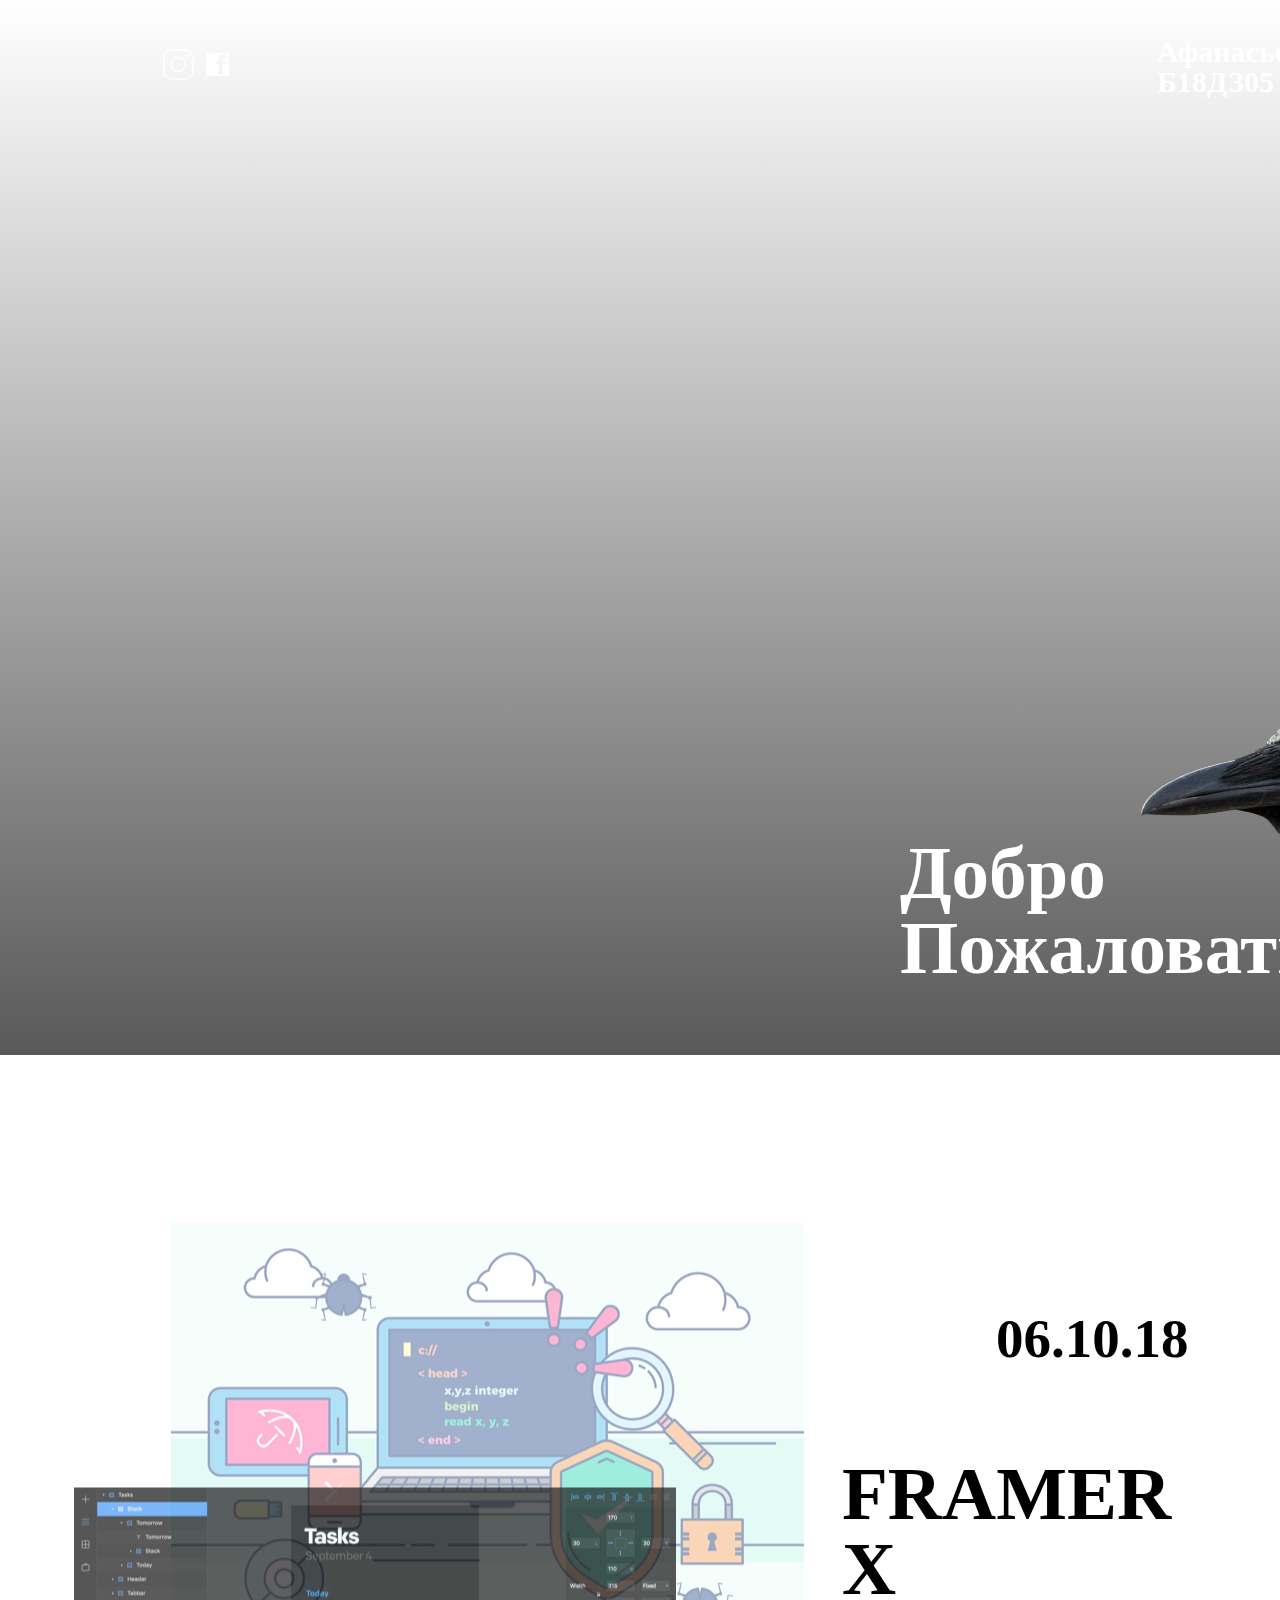
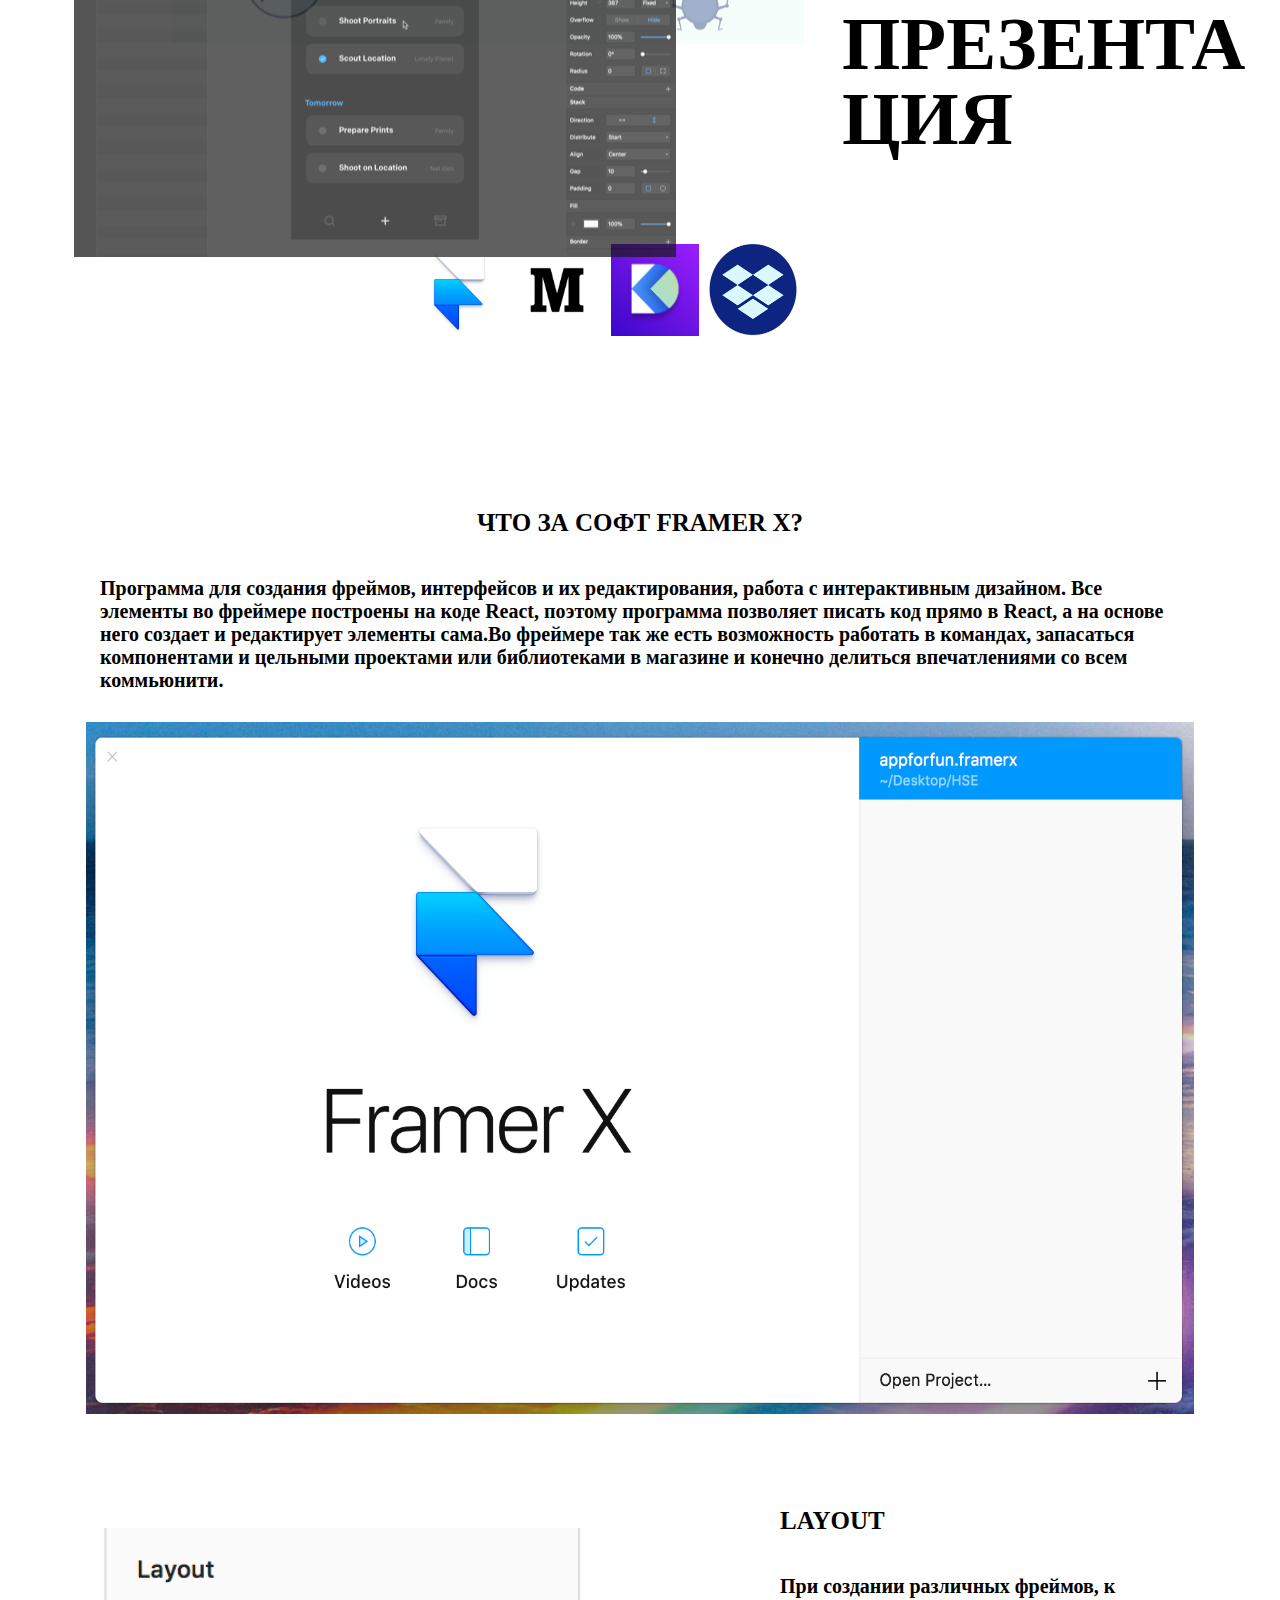
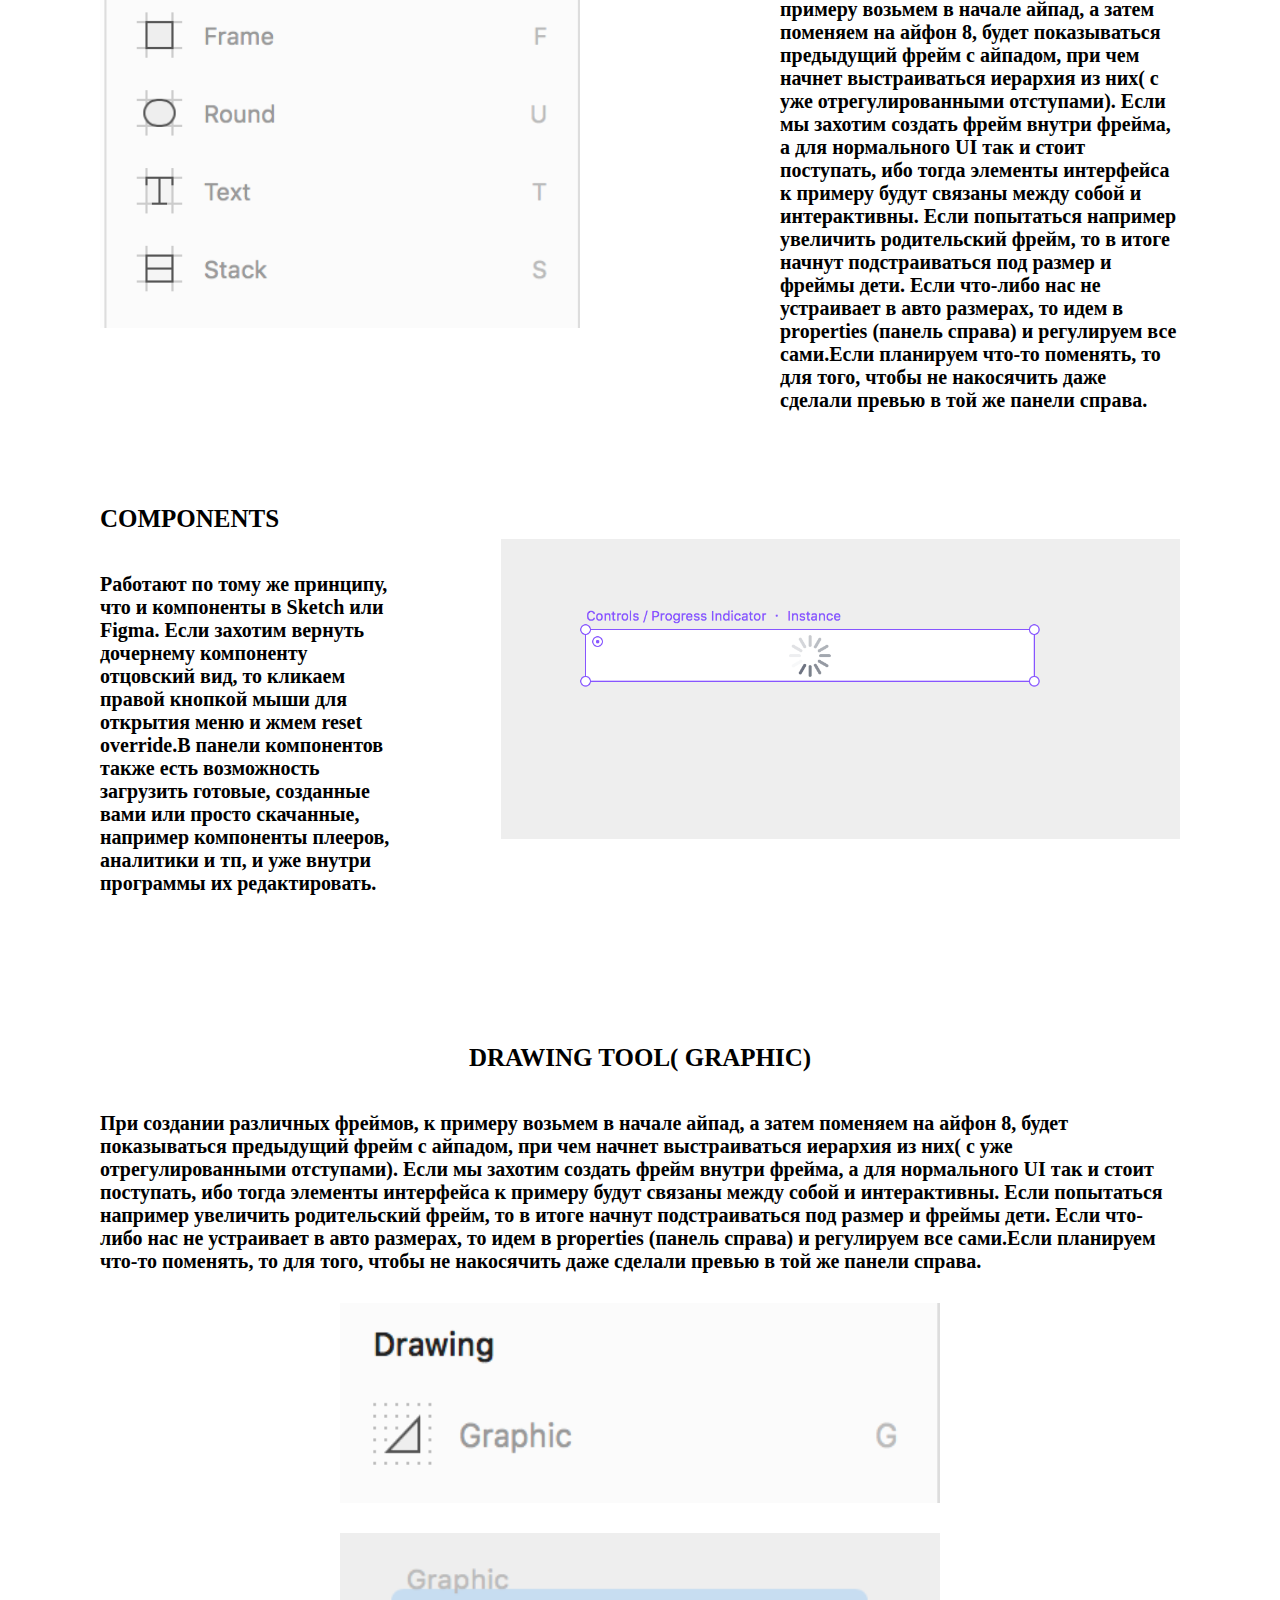
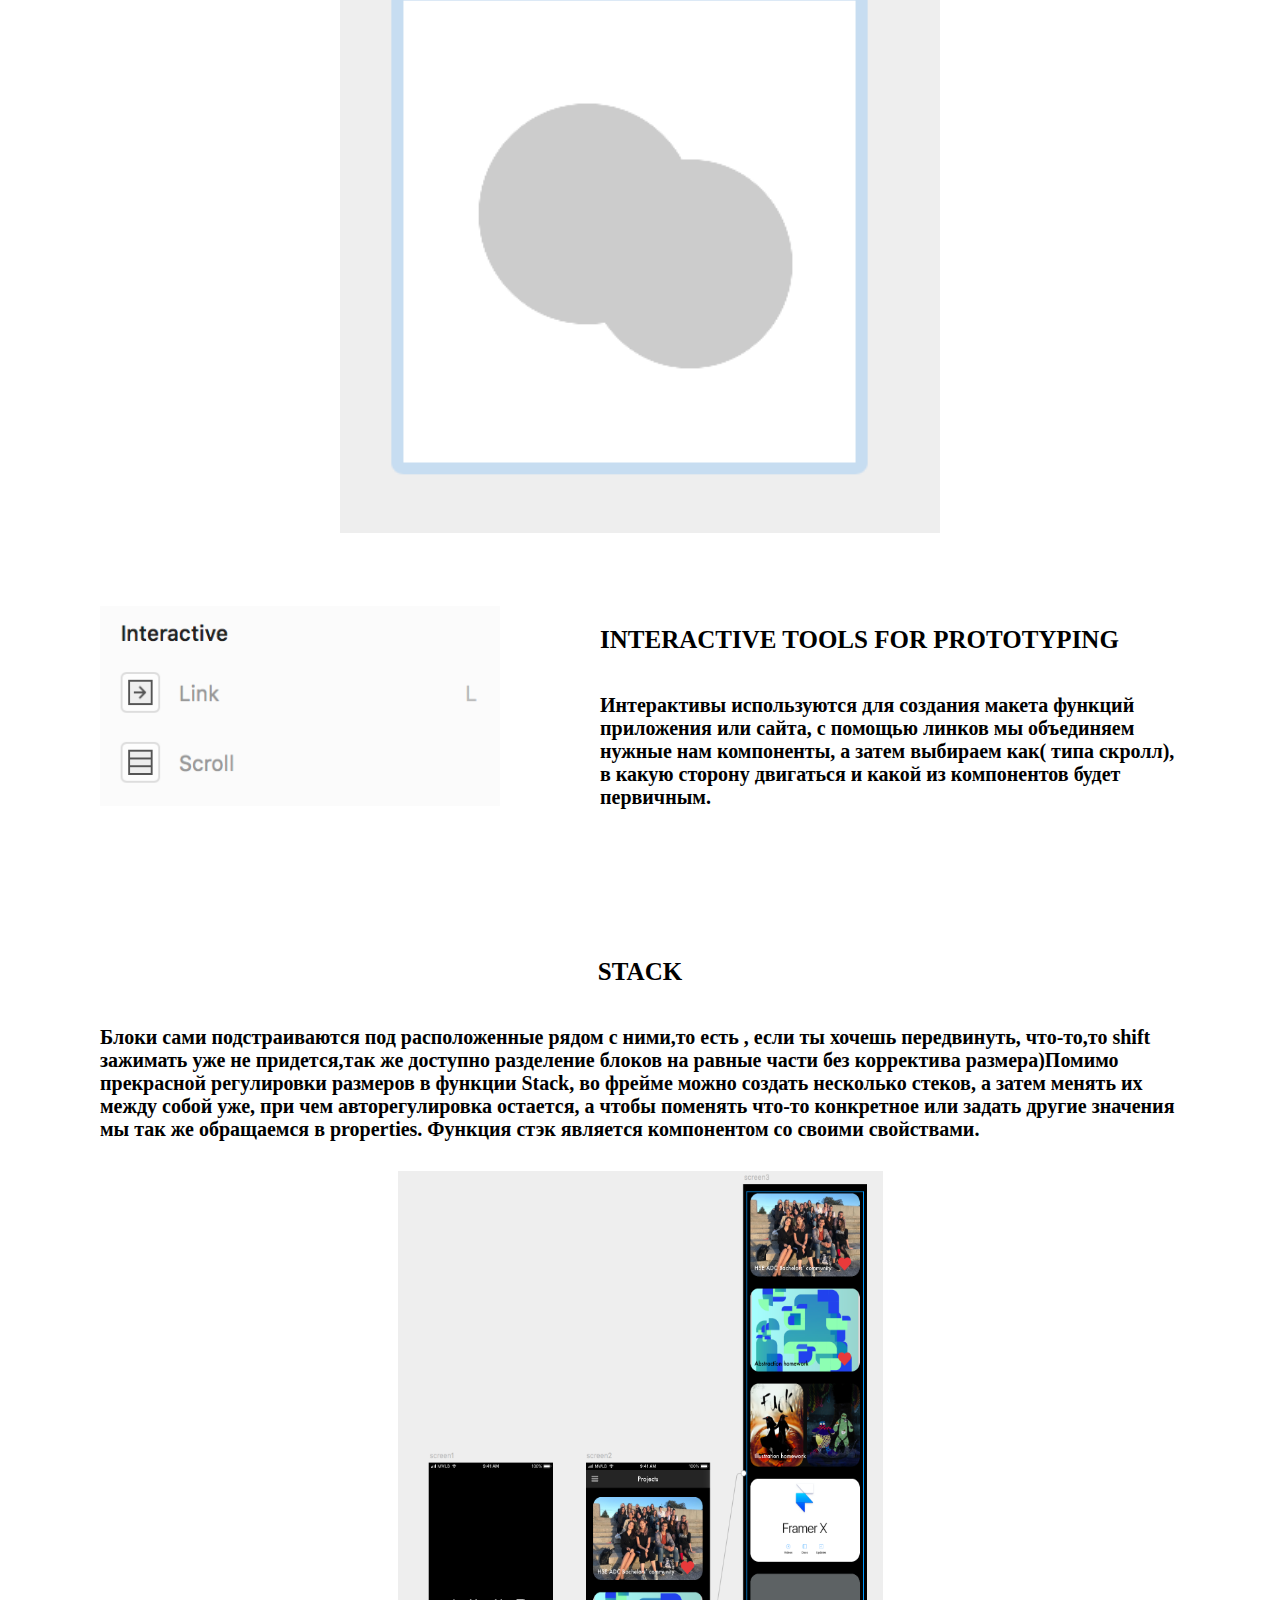
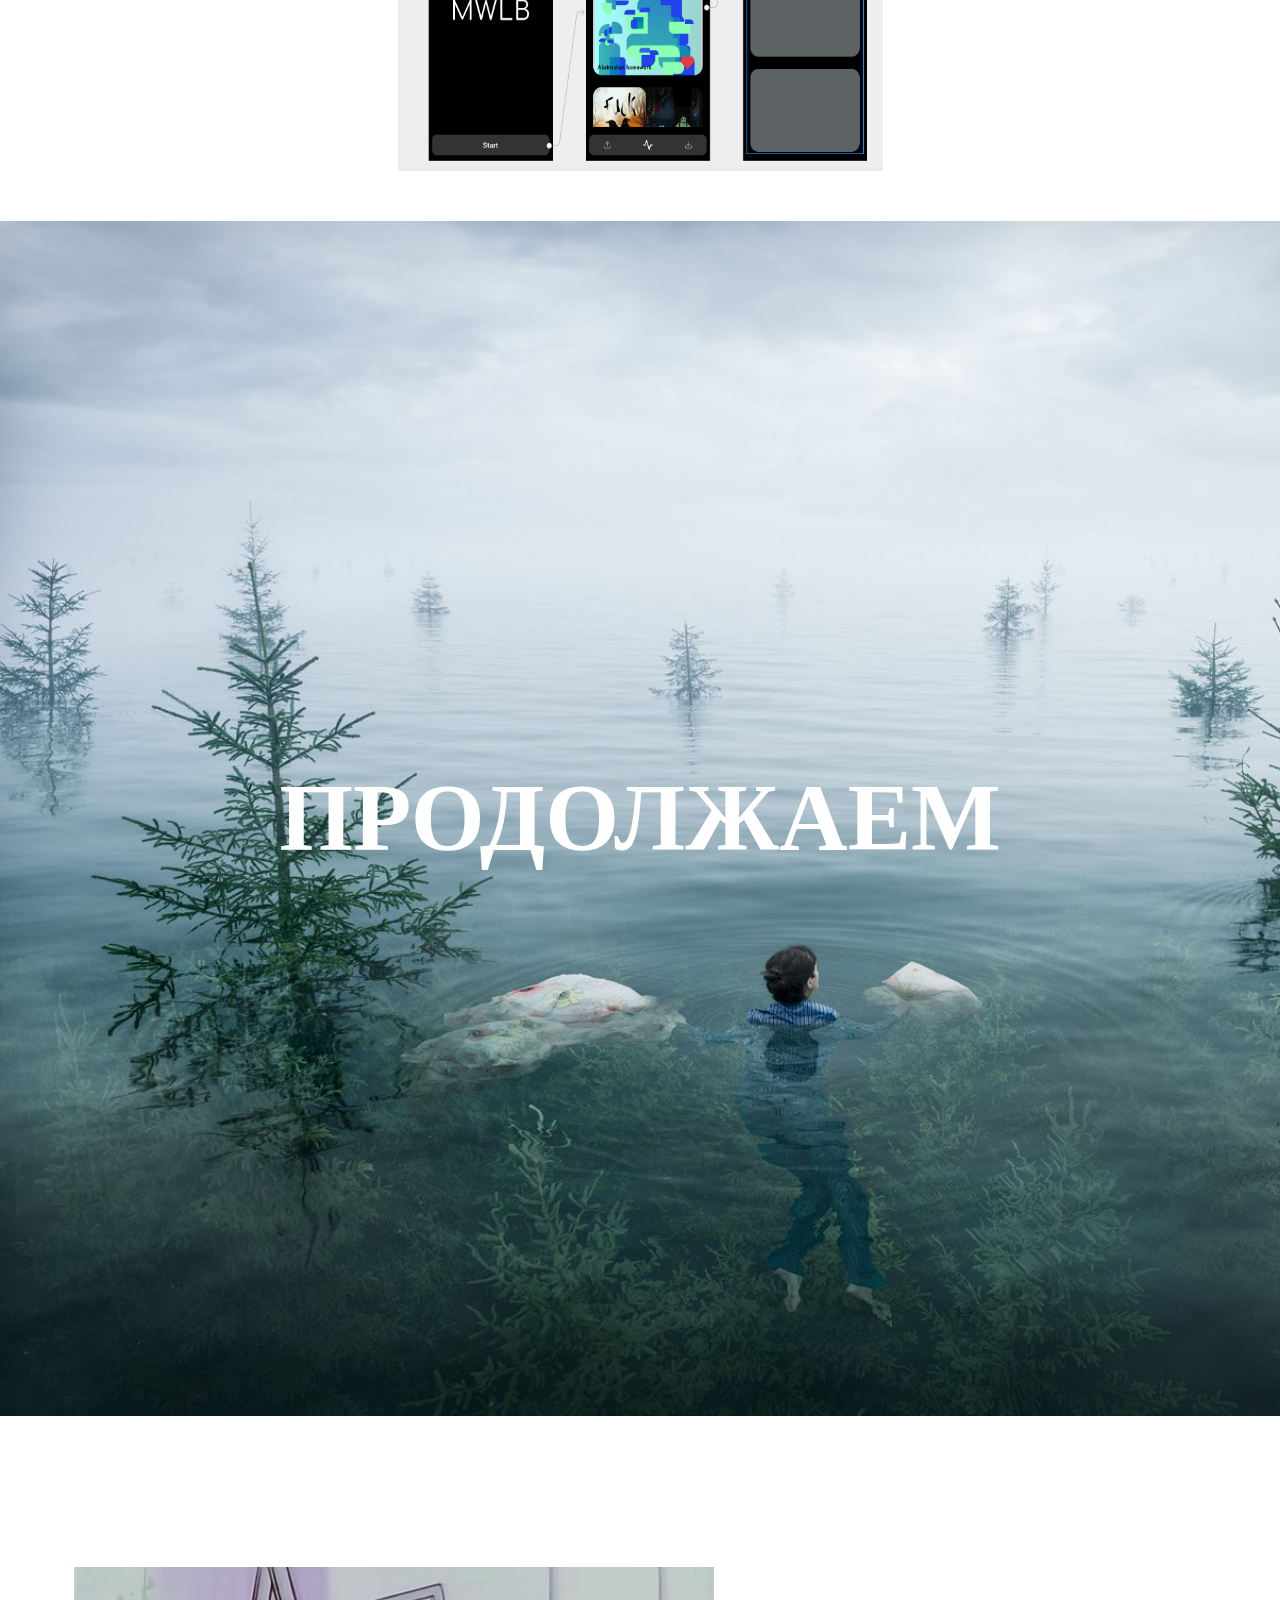
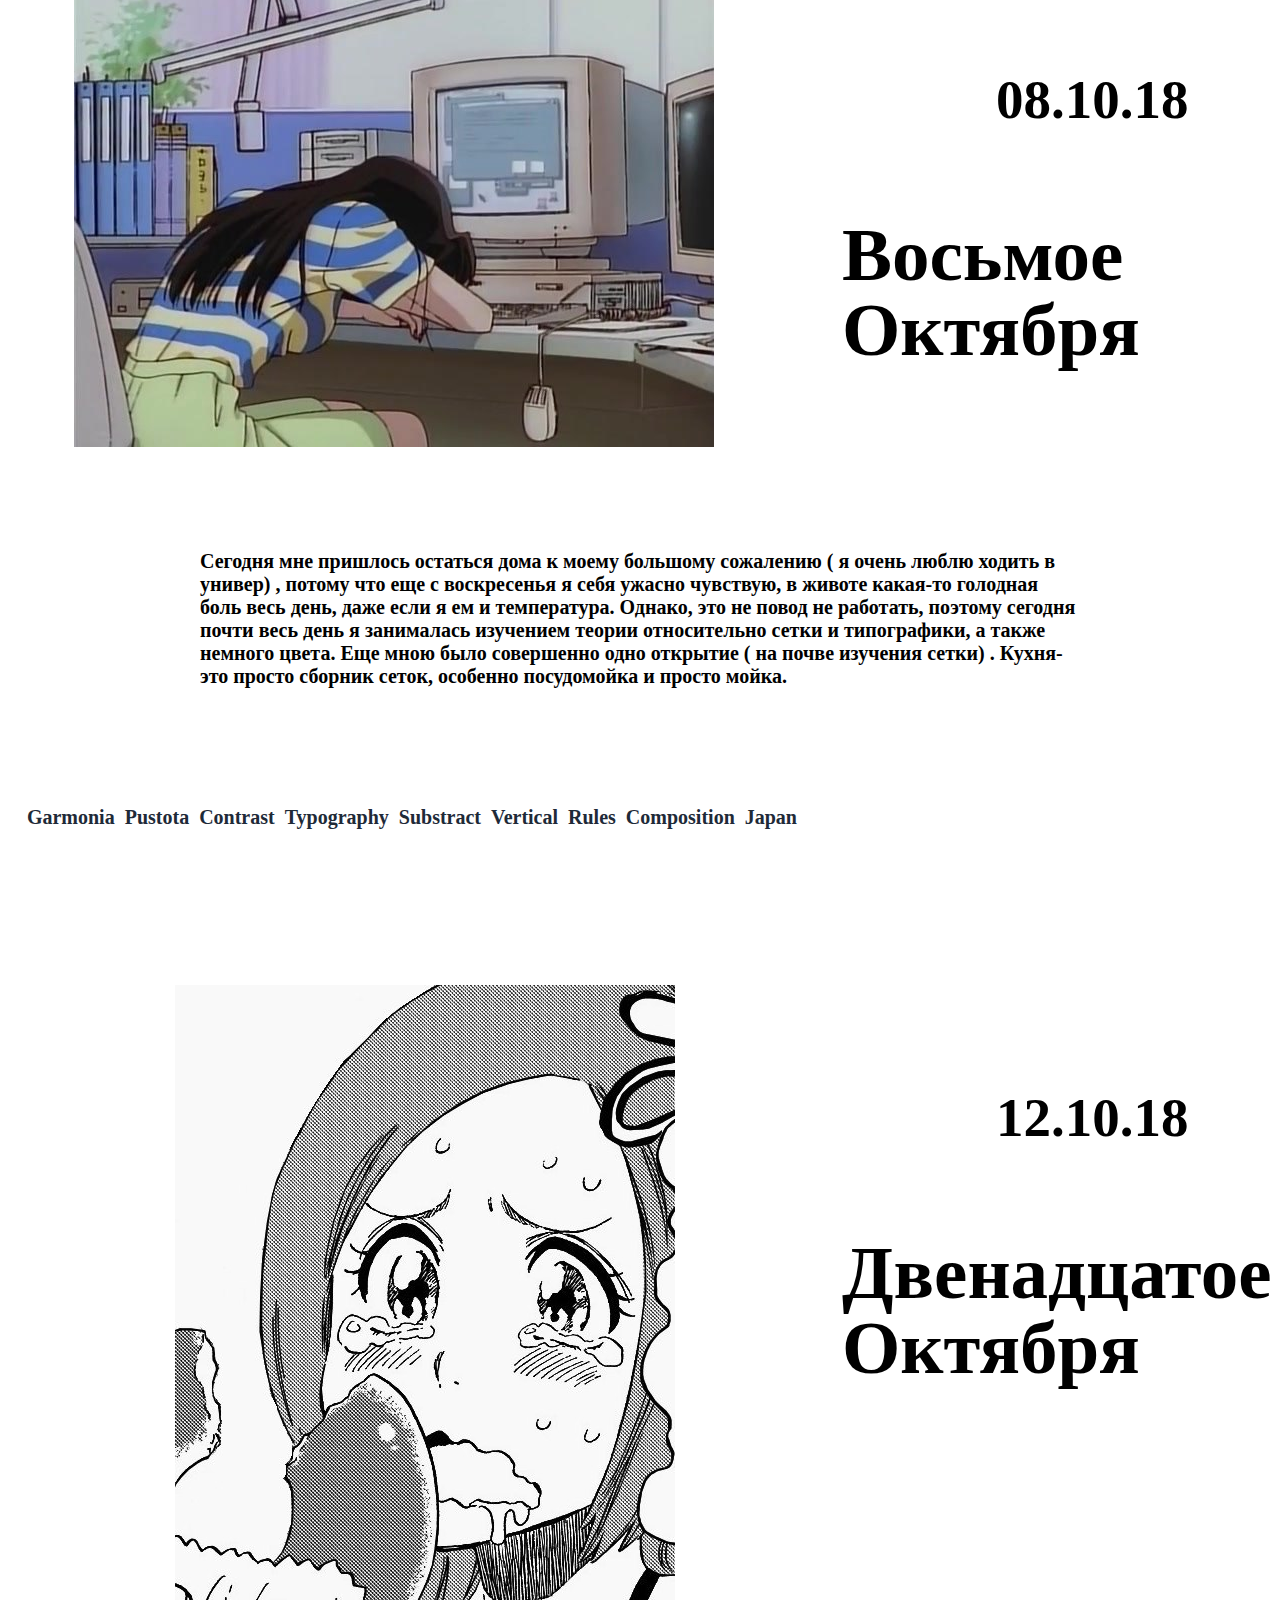
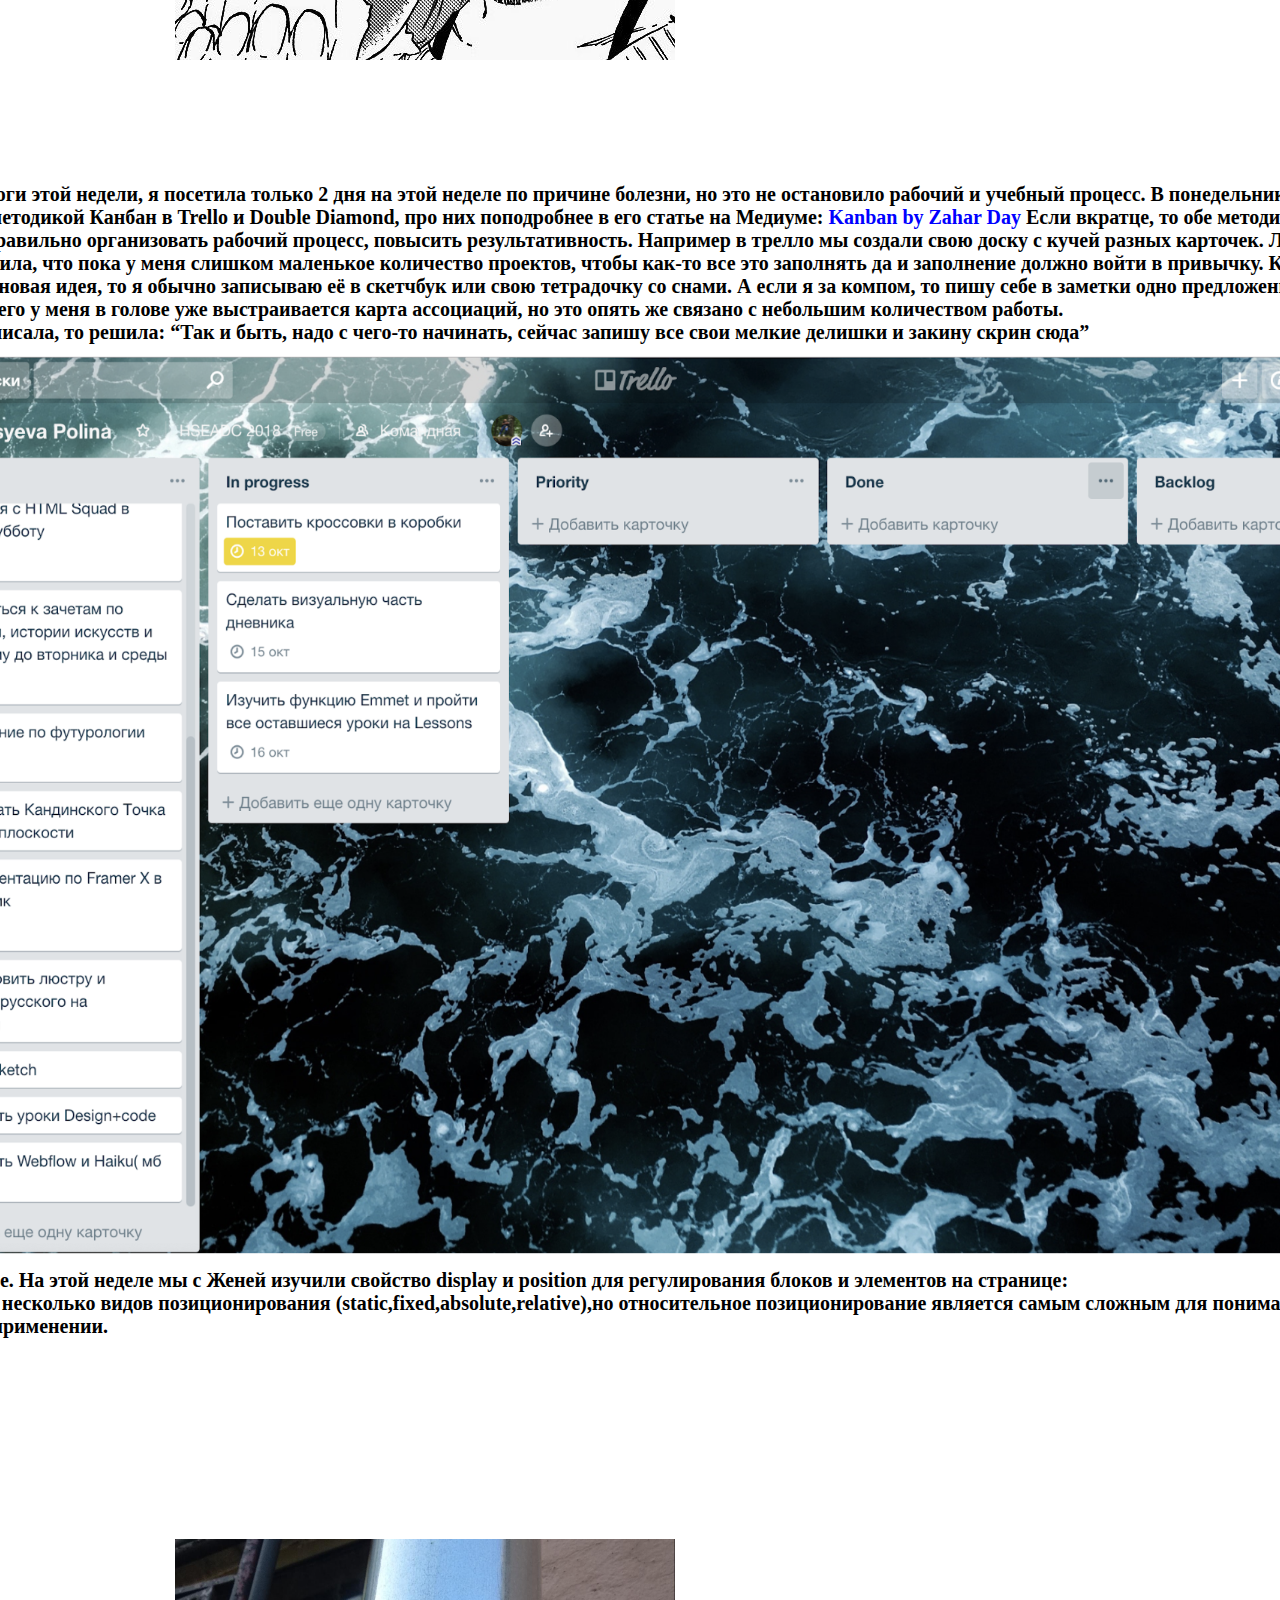
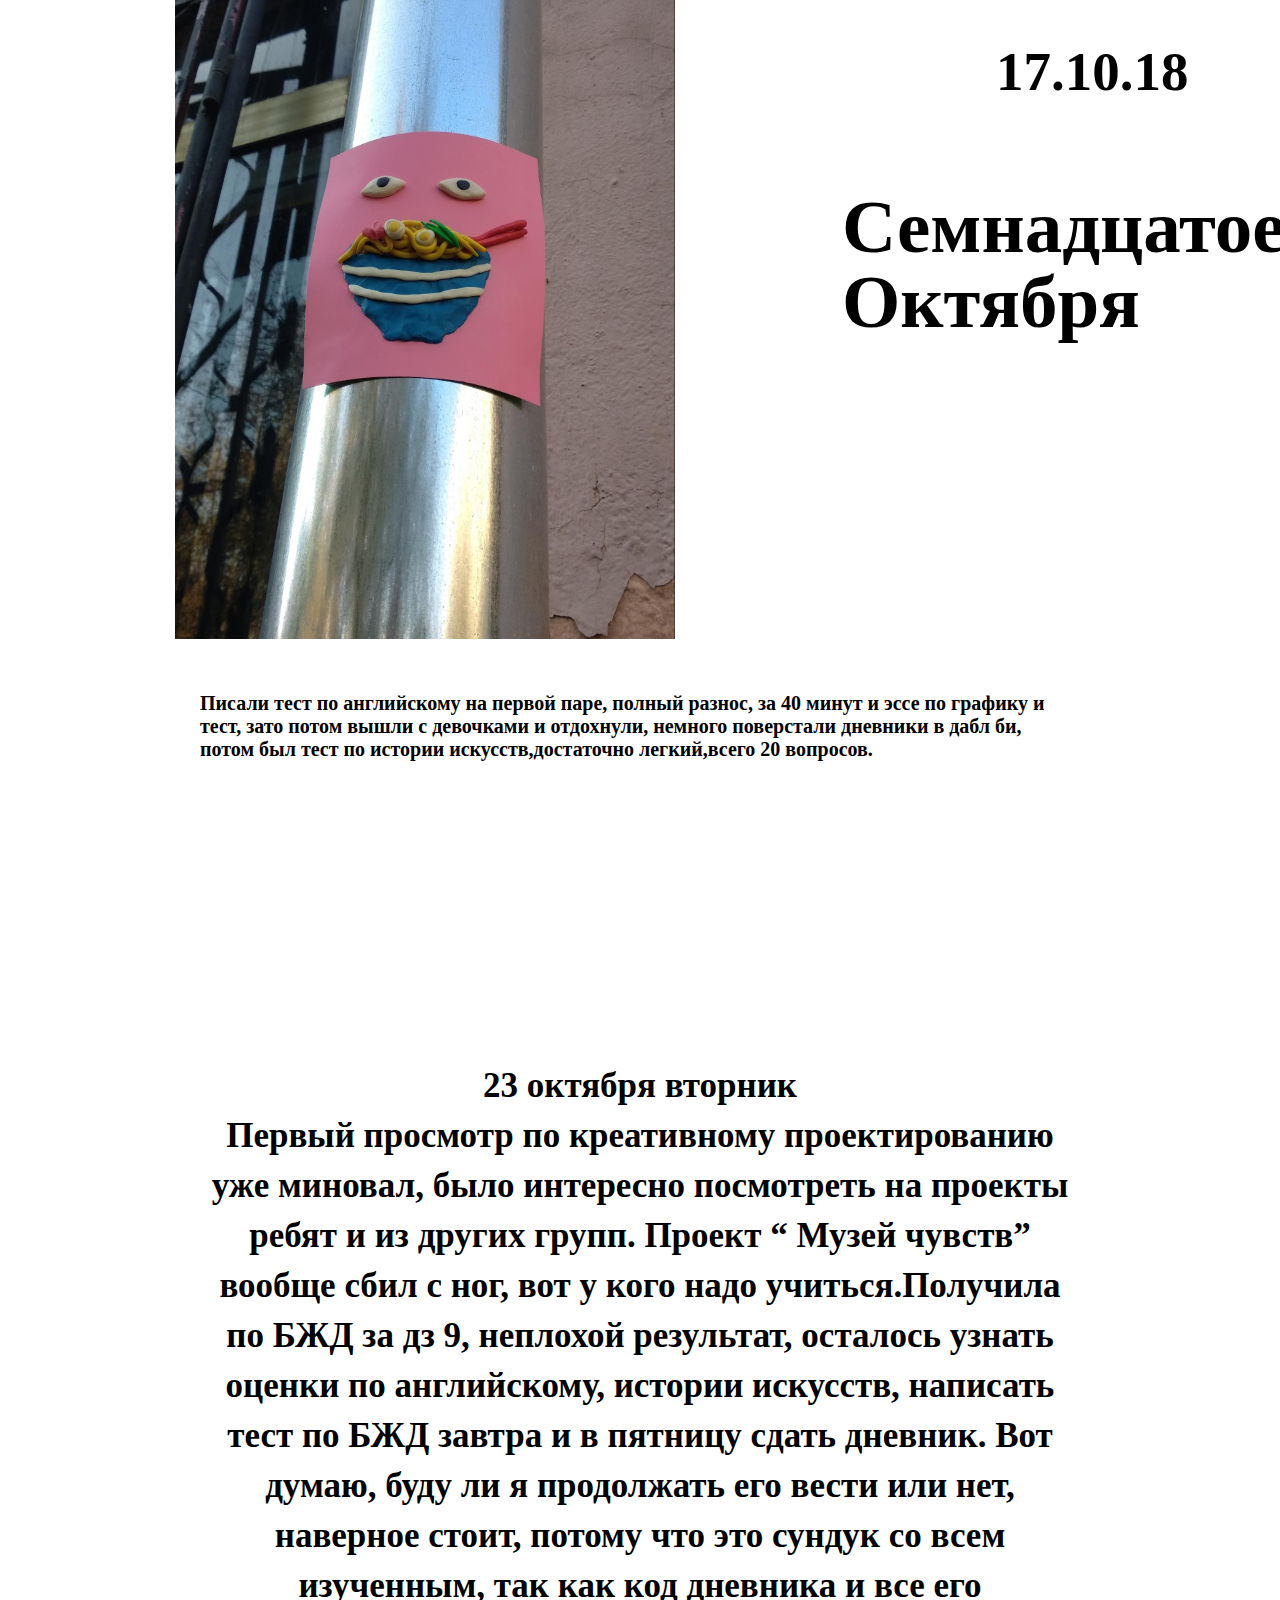
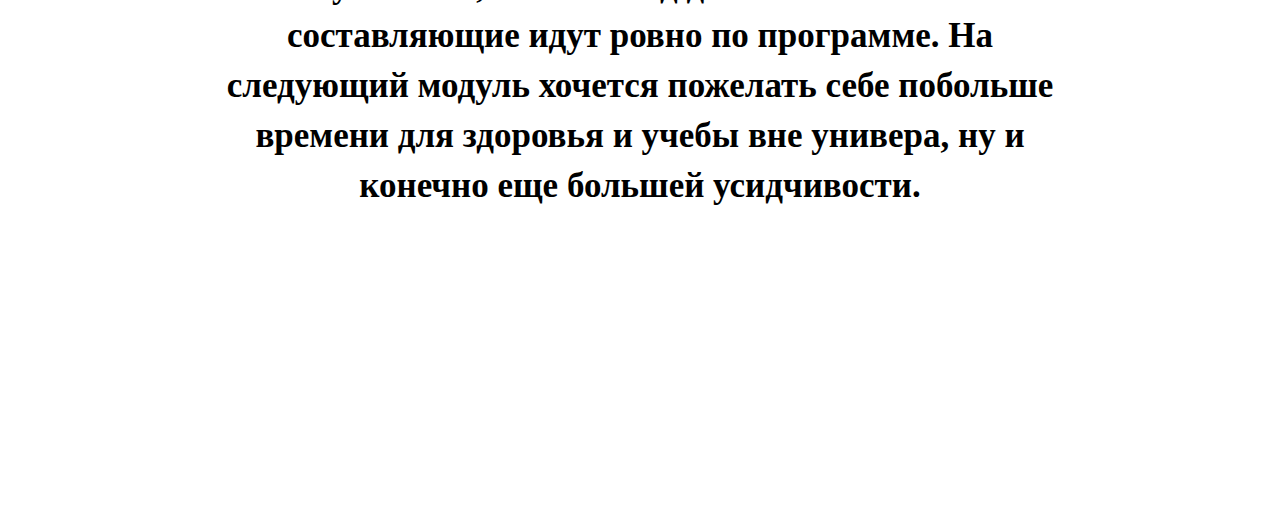
==== commit bcc655cb: "переделала" ====
--- a/Polina's-diary.html
+++ b/Polina's-diary.html
@@ -13,16 +13,16 @@
       <h1>Афанасьева Полина <br> Б18ДЗ05 </h1>
     </div>
     <div class="socialmedia">
-      <a href="https://vk.com/away.php?to=https%3A%2F%2Fwww.instagram.com%2Fthelittlepo%3Fr%3Dnametag&cc_key="><img src="/Users/afanasyevapolina/Documents/GitHub/Diary/instagram-new.png" width="35px" height="35px" border="0" alt="instagram">
+      <a href="https://vk.com/away.php?to=https%3A%2F%2Fwww.instagram.com%2Fthelittlepo%3Fr%3Dnametag&cc_key="><img src="images/instagram-new.png" width="35px" height="35px" border="0" alt="instagram">
       </a>
-      <a href="https://www.facebook.com/profile.php?id=100007584524781"><img src="/Users/afanasyevapolina/Documents/GitHub/Diary/facebook.png"
+      <a href="https://www.facebook.com/profile.php?id=100007584524781"><img src="images/facebook.png"
         width="35px" height="35px" border="0"  alt="facebook">
       </a>
     </div>
     <div class="heading">
       <h1>Добро <br> Пожаловать </h1>
     </div>
-          <img src="/Users/afanasyevapolina/Documents/GitHub/Diary/kisspng-american-crow-common-raven-clip-art-crow-5a96ca292c8879.9516255415198315931824.png" width="1470" height="922" alt="crow" id="crow">
+          <img src=" images/kisspng-american-crow-common-raven-clip-art-crow-5a96ca292c8879.9516255415198315931824.png" width="1470" height="922" alt="crow" id="crow">
   </div>
   </header>
   <h2 id="counter">06.10.18</h2>
@@ -30,14 +30,14 @@
     FRAMER <br> X <br> ПРЕЗЕНТА <br> ЦИЯ
   </h1>
   <ul>
-    <li><a href="https://framer.com"> <img src="/Users/afanasyevapolina/Documents/GitHub/Diary/icon.png" width="88" height="92" border="0" alt="framerx"> </a></li>
-    <li><a href="https://blog.prototypr.io/framer-x-preview-9d067f35cf9a"> <img src="/Users/afanasyevapolina/Documents/GitHub/Diary/Medium-logo.png" width="88" height="92" border="0" alt="medium"> </a></li>
-    <li><a href="https://designcode.io/downloads/"><img src="/Users/afanasyevapolina/Documents/GitHub/Diary/logo.png.0.16062627917314476" width="88" height="92" border="0" alt="designcode"></a></li>
+    <li><a href="https://framer.com"> <img src="images/icon.png" width="88" height="92" border="0" alt="framerx"> </a></li>
+    <li><a href="https://blog.prototypr.io/framer-x-preview-9d067f35cf9a"> <img src="images/Medium-logo.png" width="88" height="92" border="0" alt="medium"> </a></li>
+    <li><a href="https://designcode.io/downloads/"><img src="images/logo.png.0.16062627917314476" width="88" height="92" border="0" alt="designcode"></a></li>
     <li><a
 
-    href="https://ux.pub/kak-dropbox-ispolzuet-framer-x-i-realnye-danny.."><img src="/Users/afanasyevapolina/Documents/GitHub/Diary/app-dropbox-android@2x.png" width="88" height="92" border="0" alt="dropbox"></a></li>
+    href="https://ux.pub/kak-dropbox-ispolzuet-framer-x-i-realnye-danny.."><img src="images/app-dropbox-android@2x.png" width="88" height="92" border="0" alt="dropbox"></a></li>
   </ul>
-  <img src="/Users/afanasyevapolina/Documents/GitHub/Diary/zuza.png" alt="zuza" id="zuza">
+  <img src="images/zuza.png" alt="zuza" id="zuza">
   <div class="firstpar">
     <h3 id="begins">
   Что за софт Framer X?
@@ -45,7 +45,7 @@
     <p id="what">
   Программа для создания фреймов, интерфейсов и их редактирования, работа с интерактивным дизайном. Все элементы во фреймере построены на коде React, поэтому программа позволяет писать код прямо в React, а на основе него создает и редактирует элементы сама.Во фреймере так же есть возможность работать в командах, запасаться компонентами и цельными проектами или библиотеками в магазине и конечно делиться впечатлениями со всем коммьюнити.
     </p>
-    <img src="/Users/afanasyevapolina/Documents/GitHub/Diary/image8.png" width="1108" height="692" id="img8" alt="img8">
+    <img src="images/image8.png" width="1108" height="692" id="img8" alt="img8">
   </div>
     <div class="secondpar">
   <div class="text">
@@ -56,7 +56,7 @@
   При создании различных фреймов, к примеру возьмем в начале айпад, а затем поменяем на айфон 8, будет показываться предыдущий фрейм с айпадом, при чем начнет выстраиваться иерархия из них( с уже отрегулированными отступами). Если мы захотим создать фрейм внутри фрейма, а для нормального UI так и стоит поступать, ибо тогда элементы интерфейса к примеру будут связаны между собой и интерактивны. Если попытаться например увеличить родительский фрейм, то в итоге начнут подстраиваться под размер и фреймы дети. Если что-либо нас не устраивает в авто размерах, то идем в properties (панель справа) и регулируем все сами.Если планируем что-то поменять, то для того, чтобы не накосячить даже сделали превью в той же панели справа.
     </p>
   </div>
-  <img src="/Users/afanasyevapolina/Documents/GitHub/Diary/image9.png" width="500" height="400" id="img9" alt="img9">
+  <img src="images/image9.png" width="500" height="400" id="img9" alt="img9">
     </div>
   <div class="thirdpar">
   <div class="text1">
@@ -67,7 +67,7 @@
   Работают по тому же принципу, что и компоненты в Sketch или Figma. Если захотим вернуть дочернему компоненту отцовский вид, то кликаем правой кнопкой мыши для открытия меню и жмем reset override.В панели компонентов также есть возможность загрузить готовые, созданные вами или просто скачанные, например компоненты плееров, аналитики и тп, и уже внутри программы их редактировать.
     </p>
   </div>
-    <img src="/Users/afanasyevapolina/Documents/GitHub/Diary/image7.png" width="700" height="300" id="img7" alt="img7">
+    <img src="images/image7.png" width="700" height="300" id="img7" alt="img7">
   </div>
     <div class="fourthpar">
     <h3 id="Drawing">
@@ -76,8 +76,8 @@
     <p id="how">
   При создании различных фреймов, к примеру возьмем в начале айпад, а затем поменяем на айфон 8, будет показываться предыдущий фрейм с айпадом, при чем начнет выстраиваться иерархия из них( с уже отрегулированными отступами). Если мы захотим создать фрейм внутри фрейма, а для нормального UI так и стоит поступать, ибо тогда элементы интерфейса к примеру будут связаны между собой и интерактивны. Если попытаться например увеличить родительский фрейм, то в итоге начнут подстраиваться под размер и фреймы дети. Если что-либо нас не устраивает в авто размерах, то идем в properties (панель справа) и регулируем все сами.Если планируем что-то поменять, то для того, чтобы не накосячить даже сделали превью в той же панели справа.
     </p>
-  <img src="/Users/afanasyevapolina/Documents/GitHub/Diary/image10.png" width="600" height="200" id="img9" alt="img9">
-  <img src="/Users/afanasyevapolina/Documents/GitHub/Diary/image4.png" width="600" height="600" id="img4" alt="img4">
+  <img src="images/image10.png" width="600" height="200" id="img9" alt="img9">
+  <img src="images/image4.png" width="600" height="600" id="img4" alt="img4">
     </div>
     <div class="fifthpar">
     <div class="text2">
@@ -88,7 +88,7 @@
   Интерактивы используются для создания макета функций приложения или сайта, с помощью линков мы объединяем нужные нам компоненты, а затем выбираем как( типа скролл), в какую сторону двигаться и какой из компонентов будет первичным.
     </p>
     </div>
-  <img src="/Users/afanasyevapolina/Documents/GitHub/Diary/image12.png" width="400" height="200" id="img12" alt="img12">
+  <img src="images/image12.png" width="400" height="200" id="img12" alt="img12">
     </div>
     <div class="sixthpar">
     <h3 id="Stack">
@@ -97,7 +97,7 @@
     <p id="why">
   Блоки сами подстраиваются под расположенные рядом с ними,то есть , если ты хочешь передвинуть, что-то,то shift зажимать уже не придется,так же доступно разделение блоков на равные части без корректива размера)Помимо прекрасной регулировки размеров в функции Stack, во фрейме можно создать несколько стеков, а затем менять их между собой уже, при чем авторегулировка остается, а чтобы поменять что-то конкретное или задать другие значения мы так же обращаемся в properties. Функция стэк является компонентом со своими свойствами.
     </p>
-  <img src="/Users/afanasyevapolina/Documents/GitHub/Diary/image14.png" width="485" height="600" id="img14" alt="img14">
+  <img src="images/image14.png" width="485" height="600" id="img14" alt="img14">
     </div>
     <div class="continue">
   <h1 id="continue">
@@ -109,7 +109,7 @@
    Восьмое <br>
    Октября
     </h1>
-    <img src="/Users/afanasyevapolina/Documents/GitHub/Diary/vxgUT8ymseI.jpg" id="tired" alt="tired">
+    <img src="images/vxgUT8ymseI.jpg" id="tired" alt="tired">
     <p id="oct8">
   Сегодня мне пришлось остаться дома к моему большому сожалению ( я очень люблю ходить в универ) , потому что еще с воскресенья я себя ужасно чувствую, в животе какая-то голодная боль весь день, даже если я ем и температура. Однако, это не повод не работать, поэтому сегодня почти весь день я занималась изучением теории относительно сетки и типографики, а также немного цвета. Еще мною было совершенно одно открытие ( на почве изучения сетки) . Кухня- это просто сборник сеток, особенно посудомойка и просто мойка.
     </p>
@@ -131,7 +131,7 @@
      Двенадцатое <br>
      Октября
   </h1>
-  <img src="/Users/afanasyevapolina/Documents/GitHub/Diary/OoV53ilssMQ.jpg" id="sick" alt="sick">
+  <img src="images/OoV53ilssMQ.jpg" id="sick" alt="sick">
   <div class="oct12">
     <p id="oct12">
       Подвожу итоги этой недели, я посетила только 2 дня на этой неделе по причине болезни, но это не остановило рабочий и учебный процесс. В понедельник Захар поделился методикой Канбан в Trello и Double Diamond, про них поподробнее в его статье на Медиуме:
@@ -139,7 +139,7 @@
       Если вкратце, то обе методики помогают правильно организовать рабочий процесс, повысить результативность. Например в трелло мы создали свою доску с кучей разных карточек. Лично для себя я заметила, что пока у меня слишком маленькое количество проектов, чтобы как-то все это заполнять да и заполнение должно войти в привычку. Когда у меня появляется новая идея, то я обычно записываю её в скетчбук или свою тетрадочку со снами. А если я за компом, то пишу себе в заметки одно предложение или даже слово и от него у меня в голове уже выстраивается карта ассоциаций, но это опять же связано с небольшим количеством работы.
       <br>
       Пока я это писала, то решила: “Так и быть, надо с чего-то начинать, сейчас запишу все свои мелкие делишки и закину скрин сюда”
-      <img src="/Users/afanasyevapolina/Documents/GitHub/Diary/image1.png" width="1500" height="900" id="img1" alt="Kanban">
+      <img src="images/image1.png" width="1500" height="900" id="img1" alt="Kanban">
       Едем дальше. На этой неделе мы с Женей изучили свойство  display  и  position для регулирования блоков и элементов на странице:
       <br>
       Существует несколько видов позиционирования <span id="position">(static,fixed,absolute,relative)</span>,но относительное позиционирование является самым сложным для понимания, однако простым в применении.
@@ -150,7 +150,7 @@
     Семнадцатое <br>
      Октября
   </h1>
-  <img src="/Users/afanasyevapolina/Documents/GitHub/Diary/image5.jpg" width="500" height="700" id="udon" alt="udon">
+  <img src="images/image5.jpg" width="500" height="700" id="udon" alt="udon">
   <p id="oct17">
     Писали тест по английскому на первой паре, полный разнос, за 40 минут и эссе по графику и тест, зато потом вышли с девочками и отдохнули, немного поверстали дневники в дабл би, потом был тест по истории искусств,достаточно легкий,всего 20 вопросов.
   </p>
--- a/stylefordiary.css
+++ b/stylefordiary.css
@@ -12,7 +12,7 @@
   width: 1680px;
   height: 100%;
 
-  background: linear-gradient(to bottom, rgba(0,0,0,0) 0%,rgba(0,0,0,0.65) 100%), url("Group.jpg");
+  background: linear-gradient(to bottom, rgba(0,0,0,0) 0%,rgba(0,0,0,0.65) 100%), url(images/Group.jpg);
   background-size: cover;
 
   justify-content: center;
@@ -334,7 +334,7 @@
 .continue {
   display: flex;
 
-  background: url(/Users/afanasyevapolina/Documents/GitHub/Diary/paEIa6H7vWQ.jpg);
+  background: url(images/paEIa6H7vWQ.jpg);
   background-repeat: no-repeat;
   background-size: cover;
 
